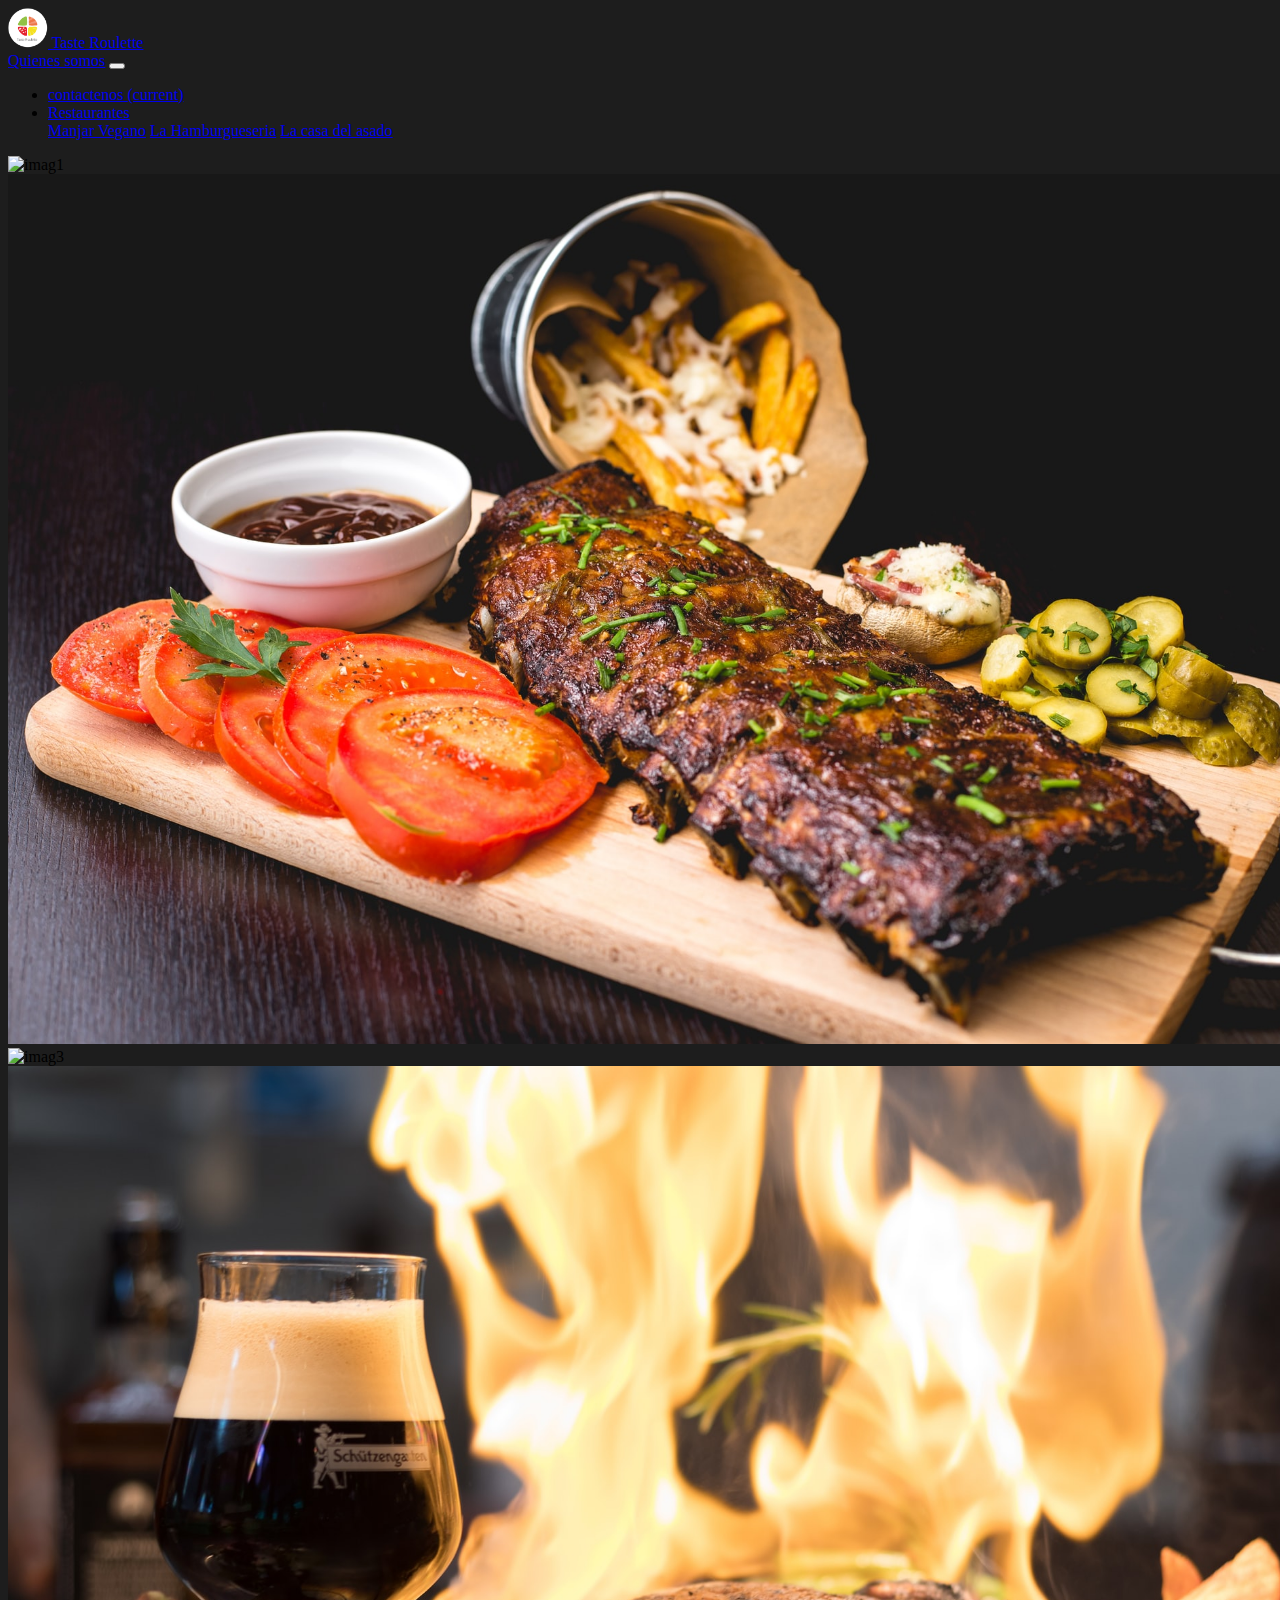
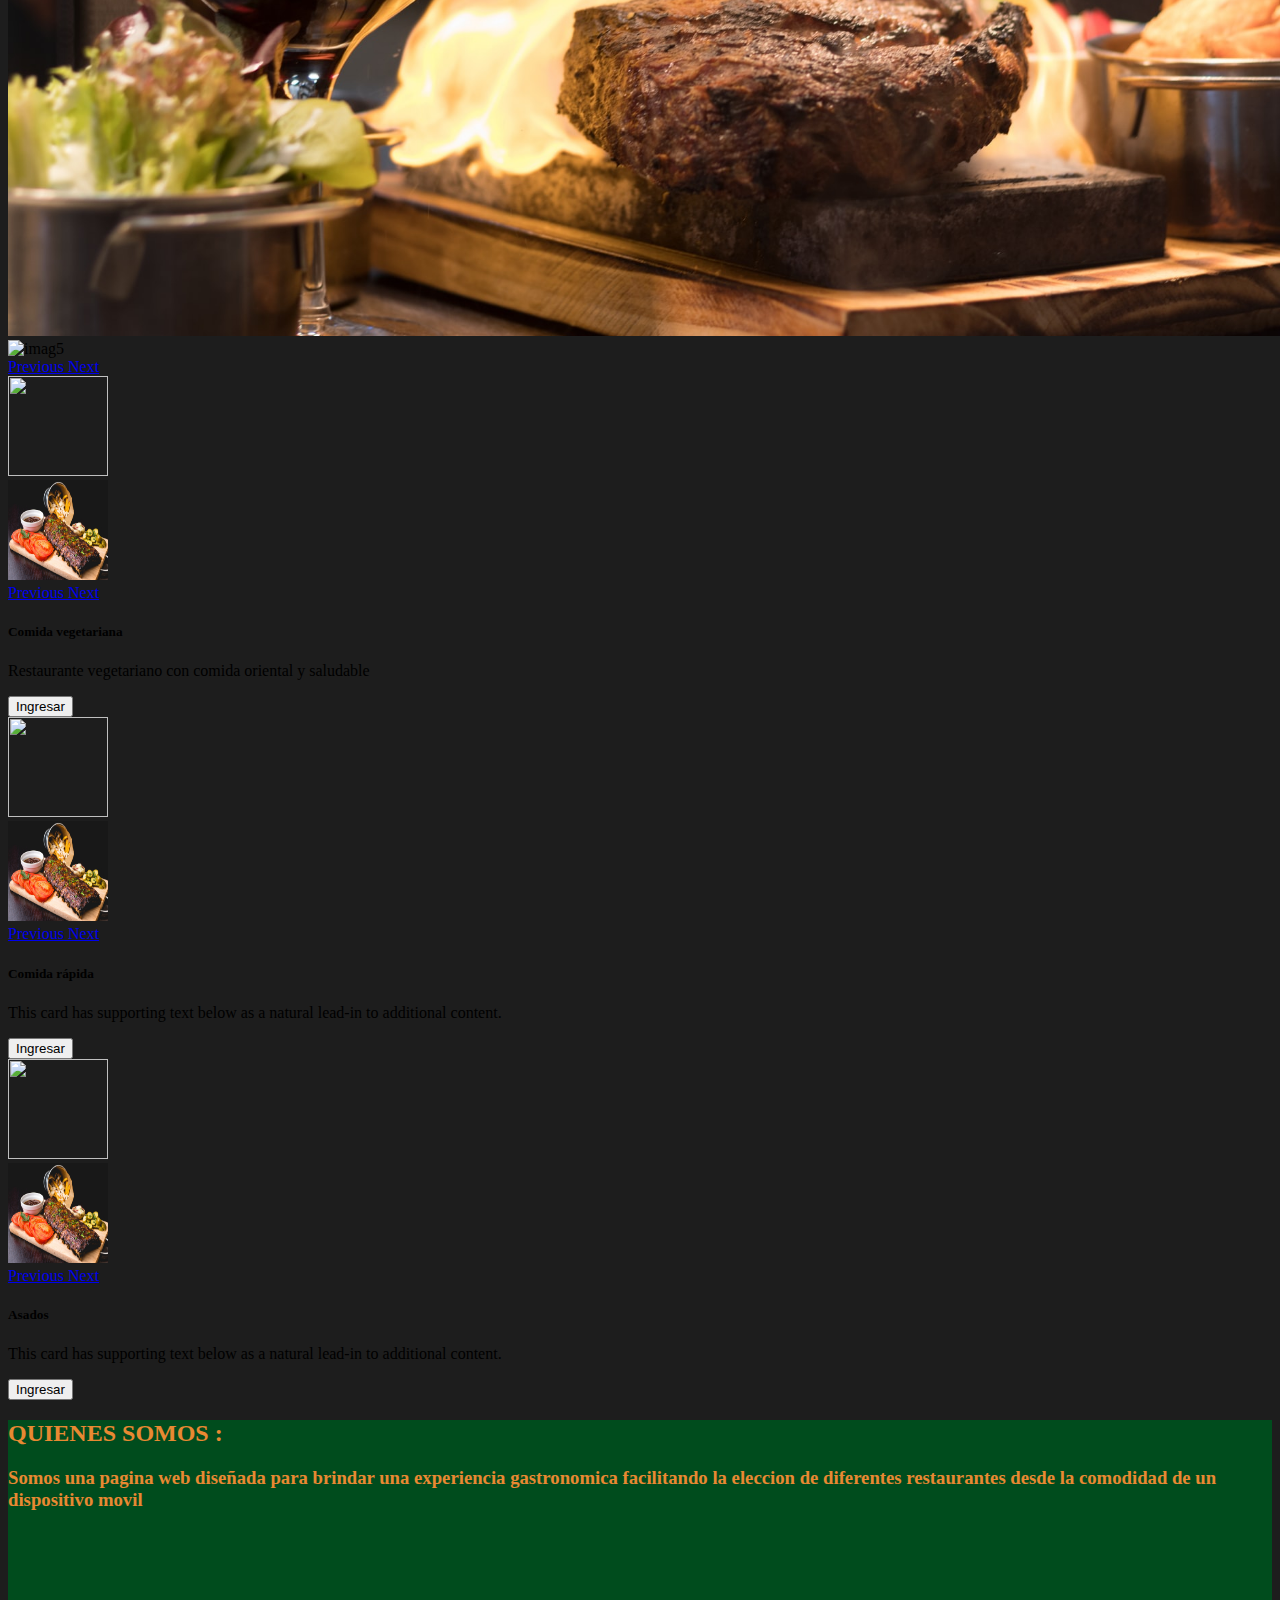
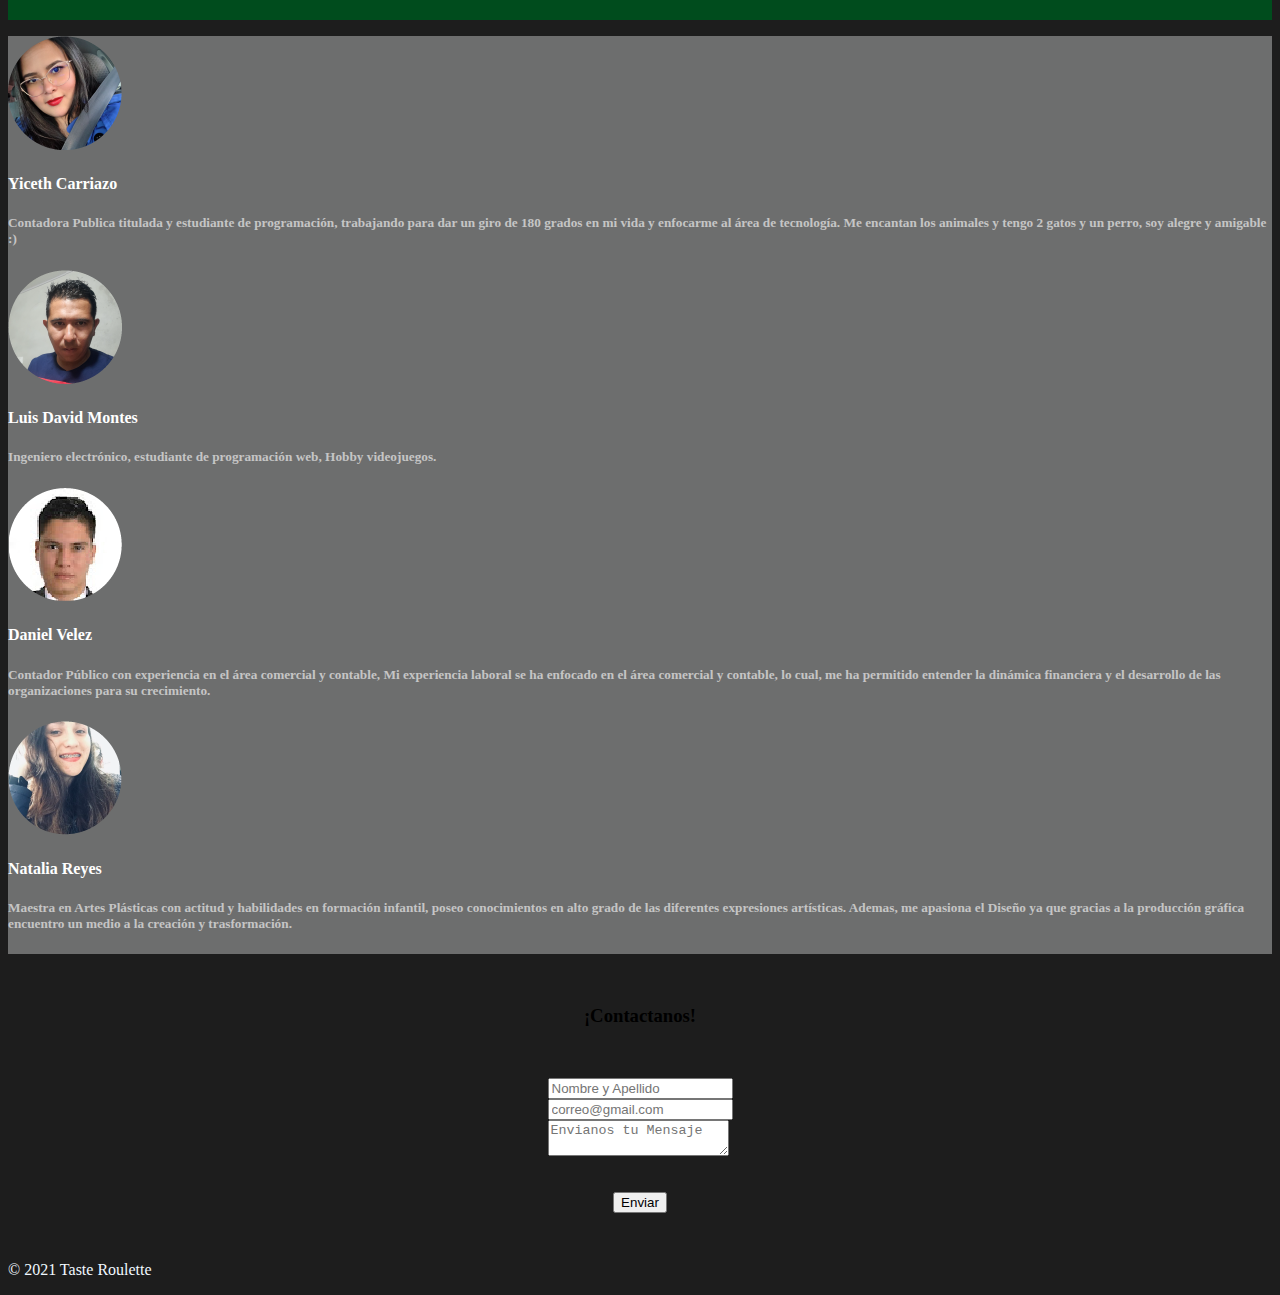
==== index.html @ e8735382 "modificacion footer" ====
<!doctype html>
<html lang="en">

<head>
  <!-- Required meta tags -->
  <meta charset="utf-8">
  <meta name="viewport" content="width=device-width, initial-scale=1, shrink-to-fit=no">
  <link rel="stylesheet" href="./styles.css">
  <!-- Bootstrap CSS -->
  <link rel="stylesheet" href="https://cdn.jsdelivr.net/npm/bootstrap@4.6.0/dist/css/bootstrap.min.css"
    integrity="sha384-B0vP5xmATw1+K9KRQjQERJvTumQW0nPEzvF6L/Z6nronJ3oUOFUFpCjEUQouq2+l" crossorigin="anonymous">

  <title>Taste Roulette</title>
  <link rel="shortcut icon" type="image/x-icon" href="./icono.jpg" />
</head>

<body class="bg-fondo">

  <!--Barra navegacion-->
  <nav class="navbar navbar-expand-md navbar-dark bg-dark"> 
    <a class="navbar-brand" href="#inicio">
      <img src="./imagenes/logo.png" width="40" height="40" alt="icon-page">
      Taste Roulette
    </a>
    <nav class="navbar navbar-expand-md navbar-dark bg-dark navbar-nav ml-auto">
      <a class="navbar-brand" href="#quienessomos">Quienes somos</a>
      <button class="navbar-toggler" type="button" data-toggle="collapse" data-target="#navbarSupportedContent"
        aria-controls="navbarSupportedContent" aria-expanded="false" aria-label="Toggle navigation">
        <span class="navbar-toggler-icon"></span>
      </button>

      <div class="collapse navbar-collapse" id="navbarSupportedContent">
        <ul class="navbar-nav ml-auto">
          <li class="nav-item active">
            <a class="nav-link" href="#contactenos">contactenos <span class="sr-only">(current)</span></a>
          </li>
          <li class="nav-item dropdown">
            <a class="nav-link dropdown-toggle" href="#restaurantes" id="navbarDropdown" role="button"
              data-toggle="dropdown" aria-haspopup="true" aria-expanded="false">
              Restaurantes
            </a>
            <div class="dropdown-menu" aria-labelledby="navbarDropdown">
              <a class="dropdown-item" href="#manjarvegano">Manjar Vegano</a>
              <a class="dropdown-item" href="#lahamburgueseria">La Hamburgueseria</a>
              <a class="dropdown-item" href="#casadelasado">La casa del asado</a>
            </div>
          </li>
        </ul>
        <!--<form class="form-inline my-2 my-lg-0">
          <input class="form-control mr-sm-2" type="search" placeholder="Search" aria-label="Search">
          <button class="btn btn-outline-success my-2 my-sm-0" type="submit">Search</button>
        </form>-->
      </div>
    </nav>
  </nav>
  <!--carrusel-->

  <div id="carouselExampleControls" class="carousel slide" data-ride="carousel">
    <div class="carousel-inner">
      <div class="carousel-item active">
        <img src="./imagenes/im1.jpg" class="d-block w-100" alt="imag1" height="870">
      </div>
      <div class="carousel-item">
        <img src=".//imagenes/im10.jpg" class="d-block w-100" alt="imag2" height="870">
      </div>
      <div class="carousel-item">
        <img src=".//imagenes/im12.jpg" class="d-block w-100" alt="imag3" height="870">
      </div>
      <div class="carousel-item">
        <img src=".//imagenes/im9.jpg" class="d-block w-100" alt="imag4" height="870">
      </div>
      <div class="carousel-item">
        <img src=".//imagenes/im13.jpg" class="d-block w-100" alt="imag5" height="870">
      </div>
    </div>
    <a class="carousel-control-prev" href="#carouselExampleControls" role="button" data-slide="prev">
      <span class="carousel-control-prev-icon" aria-hidden="true"></span>
      <span class="sr-only">Previous</span>
    </a>
    <a class="carousel-control-next" href="#carouselExampleControls" role="button" data-slide="next">
      <span class="carousel-control-next-icon" aria-hidden="true"></span>
      <span class="sr-only">Next</span>
    </a>
  </div>
  </div>

  <!-- Presentacion de los restaurantes -->

  <div class="card-group">

    <div class="card border-success">
      <!-- Carrusel de las tarjetas de restaurantes -->
        <div id="carrousel1" class="carousel slide" data-ride="carousel">
            <div class="carousel-inner">
              <div class="carousel-item active">
                <img src="./imagenes/im1.jpg" height="100" width="100">
              </div>
              <div class="carousel-item">
                <img src=".//imagenes/im10.jpg" height="100" width="100">
              </div>        
            </div>
            <a class="carousel-control-prev" href="#carrousel1" role="button" data-slide="prev">
              <span class="carousel-control-prev-icon" aria-hidden="true"></span>
              <span class="sr-only">Previous</span>
            </a>
            <a class="carousel-control-next" href="#carrousel1" role="button" data-slide="next">
              <span class="carousel-control-next-icon" aria-hidden="true"></span>
              <span class="sr-only">Next</span>
            </a>
        </div>
     <!-- Carrusel de las tarjetas de restaurantes -->

      <div class="card-body">
        <h5 class="card-title">Comida vegetariana</h5>
        <p class="card-text">Restaurante vegetariano con comida oriental y saludable</p>
        <button type="button" class="btn btn-success">Ingresar</button>
      </div>
    </div>

    <div class="card border-success">    
       <!-- Carrusel de las tarjetas de restaurantes -->
       <div id="carrousel2" class="carousel slide" data-ride="carousel">
        <div class="carousel-inner">
          <div class="carousel-item active">
            <img src="./imagenes/im1.jpg" height="100" width="100">
          </div>
          <div class="carousel-item">
            <img src=".//imagenes/im10.jpg" height="100" width="100">
          </div>        
        </div>
        <a class="carousel-control-prev" href="#carrousel2" role="button" data-slide="prev">
          <span class="carousel-control-prev-icon" aria-hidden="true"></span>
          <span class="sr-only">Previous</span>
        </a>
        <a class="carousel-control-next" href="#carrousel2" role="button" data-slide="next">
          <span class="carousel-control-next-icon" aria-hidden="true"></span>
          <span class="sr-only">Next</span>
        </a>
    </div>
 <!-- Carrusel de las tarjetas de restaurantes -->
      <div class="card-body">
        <h5 class="card-title">Comida rápida</h5>
        <p class="card-text">This card has supporting text below as a natural lead-in to additional content.</p>
        <button type="button" class="btn btn-success">Ingresar</button>
      </div>
    </div>

    <div class="card border-success">
       <!-- Carrusel de las tarjetas de restaurantes -->
       <div id="carrousel3" class="carousel slide" data-ride="carousel">
        <div class="carousel-inner">
          <div class="carousel-item active">
            <img src="./imagenes/im1.jpg" height="100" width="100">
          </div>
          <div class="carousel-item">
            <img src=".//imagenes/im10.jpg" height="100" width="100">
          </div>        
        </div>
        <a class="carousel-control-prev" href="#carrousel3" role="button" data-slide="prev">
          <span class="carousel-control-prev-icon" aria-hidden="true"></span>
          <span class="sr-only">Previous</span>
        </a>
        <a class="carousel-control-next" href="#carrousel3" role="button" data-slide="next">
          <span class="carousel-control-next-icon" aria-hidden="true"></span>
          <span class="sr-only">Next</span>
        </a>
    </div>
 <!-- Carrusel de las tarjetas de restaurantes -->
      <div class="card-body">
        <h5 class="card-title"> Asados </h5>
        <p class="card-text">This card has supporting text below as a natural lead-in to additional content.</p>
        <button type="button" class="btn btn-success">Ingresar</button>
      </div>
    </div>
  </div>

  <!-- Presentacion de los restaurantes -->
    <div class="justify-content-right "style="background-color: #004c1d;  height: 200px; color: #e88932;">
      <h2>QUIENES SOMOS :</h2>
      <H3>Somos una pagina web diseñada para brindar una experiencia gastronomica
        facilitando la eleccion de diferentes restaurantes desde la comodidad de un dispositivo movil</H3>
    </div>
  <!--imagen quienes somos-->
  <!--<footer class="bg-fondo p-5 mt-5 text-dark text-center">
        <h2>QUIENES SOMOS</h2>
    <H3>Somos una pagina web diseñada para brindar una experiencia gastronomica
      facilitando la eleccion de diferentes restaurantes desde la comodidad de un dispositivo movil</H3>
      </footer>-->

    
        <div class="container">
      <nav class="navbar p-a-0">
        <ul class="nav navbar-nav col-subnav">
        </ul>
      </nav>
        </div>
      </div>
      
      <div class="m-t-3"></div>
      
      <footer class="mainfooter" role="contentinfo">
        <div class="footer-top p-y-2">
          <div class="container-fluid">
      
          </div>
        </div>
        <div class="footer-middle " > 
        <div class="container">
          <div class="row">
            <div class="col-md-3 col-sm-6 p-5">
              <img src="./imagenes/Yiceth-01.png" alt="...">
  <!--foto1-->
       <div class="footer-pad">
       <div class="title p-2">  
       <h4>Yiceth Carriazo</h4>
       </div>  
       <h5>Contadora Publica titulada y estudiante de programación,
          trabajando para dar un giro de 180 grados en mi vida y
          enfocarme al área de tecnología. Me encantan los animales
          y tengo 2 gatos y un perro, soy alegre y amigable :)</h5>
       </div>
       </div>
       <div class="col-md-3 col-sm-6 p-5">
          <img src="./imagenes/Luis-01.png" alt="...">
  <!--foto2-->
        <div class="footer-pad">
        <div class="title p-2">   
        <h4>Luis David Montes</h4>
        </div>  
        <h5>Ingeniero electrónico, estudiante de programación web, Hobby videojuegos.</h5>
        </div>
        </div>
        <div class="col-md-3 col-sm-6 p-5 ">
        <img src="./imagenes/Daniel-01.png" alt="...">
  <!--foto3-->
        <div class="footer-pad">
        <div class="title p-2">     
        <h4>Daniel Velez</h4>
        </div>
        <h5>Contador Público con experiencia en el área comercial y contable,
          Mi experiencia laboral se ha enfocado en el área comercial y contable,
          lo cual, me ha permitido entender la dinámica financiera y el desarrollo
          de las organizaciones para su crecimiento.</h5>
        </div>
        </div>
        <div class="col-md-3 col-sm-6 p-5">
        <img src="./imagenes/Natalia-01.png" alt="...">
  <!--foto4-->
        <div class="footer-pad">
        <div class="title p-2"> 
        <h4>Natalia Reyes</h4>
        </div>
        <h5>Maestra en Artes Plásticas con actitud y habilidades en formación infantil,
            poseo conocimientos en alto grado de las diferentes expresiones artísticas.
            Ademas, me apasiona el Diseño ya que gracias a la producción gráfica encuentro
            un medio a la creación y trasformación.</h5>
        </div>
        </div>
        </div>
        </div>
        </div>
  <!--Formulario contactanos-->
        <form >
        <div class="container width=10">
        <div class="row justify-content-center flex">
        <div class="col-12 col-md-14 col-1g-10 pb-7 p-5 ">

        <div class="card border-dark">
        <div class="card-header p-0">
        <div class="bg-fondo text-white text-center py-3">
          <h3><i class="fa fa-envelope"></i> ¡Contactanos!</h3>
        </div>
        </div>
        <div class="card-body p-3">
  <!--Body-->
       <div class="form-group">
       <div class="input-group mb-2">
       <div class="input-group-prepend">
       <div class="input-group-text"><i class="fa fa-user text-info"></i></div>
       </div>
  <!--Campo nombre y apellido-->   
       <input type="text" 
       class="form-control" 
       id="nombre" name="nombre" 
       placeholder="Nombre y Apellido" required>
       </div>
       </div>
   <!--Campo email--> 
       <div class="form-group">
       <div class="input-group mb-2">
       <div class="input-group-prepend">
       <div class="input-group-text"><i class="fa fa-envelope text-info"></i></div>
       </div>
       <input type="email"
       class="form-control" 
       id="nombre" name="email"
       placeholder="correo@gmail.com" required>
       </div>
       </div>
   <!--Campo mensaje--> 
       <div class="form-group">
       <div class="input-group mb-2">
       <div class="input-group-prepend">
       <div class="input-group-text"><i class="fa fa-comment text-info"></i></div>
       </div>
       <textarea class="form-control"
       placeholder="Envianos tu Mensaje" required></textarea>
       </div>
       </div>
    <!--Campo enviar--> 
       <div class="text-center">
       <input type="submit"
       value="Enviar"
       class="btn btn-info btn-block rounded-0 py-2">
       </div>
       </div>
       </div>
       </div>
       </div>
       </div>
       </form>
       <div class="row justify-content-center flex">
       <div class="title-final"> 
       <p> © 2021 Taste Roulette</p>
       </div>
      </div>
      </div>
      </form>      
      </footer>  
  <!--<footer class="bg-dark text-dark text-center p-1">
        <div class="d-flex justify-content-center ">
      <div class="card m-4 " style="width: 18rem;">
        <img src="./imagenes/foto natalia.jpg" class="car1" alt="...">
        <div class="card-body">
          <h5 class="card-title">Natalia Reyes</h5>
          <p class="card-text">Descripcion Natalia</p>

        </div>
      </div>
      <div class="card m-4" style="width: 18rem;">
        <img src="./imagenes/foto yiceth.jpg" class="card-img-top" alt="...">
        <div class="card-body">
          <h5 class="card-title">Yiceth Carriazo</h5>
          <p class="card-text">Descripcion Yiceth</p>

        </div>
      </div>
      <div class="card m-4" style="width: 18rem;">
        <img src="./imagenes/foto luis.jpg" class="card-img-top" alt="...">
        <div class="card-body">
          <h5 class="card-title">Luis Montes</h5>
          <p class="card-text">Descripcion Luis</p>
        </div>
                </div>
  </footer><!-->


  <!--mi javascript-->
  <link rel="stylesheet" href="./assept/assept.js">

  <!-- Option 1: jQuery and Bootstrap Bundle (includes Popper) -->
  <script src="https://code.jquery.com/jquery-3.5.1.slim.min.js"
    integrity="sha384-DfXdz2htPH0lsSSs5nCTpuj/zy4C+OGpamoFVy38MVBnE+IbbVYUew+OrCXaRkfj"
    crossorigin="anonymous"></script>
  <script src="https://cdn.jsdelivr.net/npm/bootstrap@4.6.0/dist/js/bootstrap.bundle.min.js"
    integrity="sha384-Piv4xVNRyMGpqkS2by6br4gNJ7DXjqk09RmUpJ8jgGtD7zP9yug3goQfGII0yAns"
    crossorigin="anonymous"></script>

  <!-- Option 2: Separate Popper and Bootstrap JS -->
  <!--
    <script src="https://code.jquery.com/jquery-3.5.1.slim.min.js" integrity="sha384-DfXdz2htPH0lsSSs5nCTpuj/zy4C+OGpamoFVy38MVBnE+IbbVYUew+OrCXaRkfj" crossorigin="anonymous"></script>
    <script src="https://cdn.jsdelivr.net/npm/popper.js@1.16.1/dist/umd/popper.min.js" integrity="sha384-9/reFTGAW83EW2RDu2S0VKaIzap3H66lZH81PoYlFhbGU+6BZp6G7niu735Sk7lN" crossorigin="anonymous"></script>
    <script src="https://cdn.jsdelivr.net/npm/bootstrap@4.6.0/dist/js/bootstrap.min.js" integrity="sha384-+YQ4JLhjyBLPDQt//I+STsc9iw4uQqACwlvpslubQzn4u2UU2UFM80nGisd026JF" crossorigin="anonymous"></script>
    -->
</body>

</html>
---- styles.css ----
/**.contenedor{
    
    
    display: inline-block;
    text-align: center;
}
.texto-encima{
    position: absolute;
    top: 10px;
    left: 10px;
    
}
.centrado{
    position: absolute;
    top: 50%;
    left: 50%;
    transform: translate(-50%, -50%);
}
.bg-fondo{
  background-color: rgba(240, 248, 255, 0.082);**/
  

.caja{
    position: relative;
  display: inline-block;
}
.texto1{
  
  position: absolute;
  top: 10px;
  left: 10%;
font-family: Arial, Helvetica, sans-serif;
font-size: 22px;
color: rgb(250, 235, 215);
}

.text-center{
    padding: 2em;
    display: flex;
    justify-content: center;
    text-align: center;
   
}

.footer-middle{
   background: #6d6e6e;
   padding-top: 2m;
  
  color: rgb(197, 197, 197);
}


.title{
 color: rgb(255, 255, 255);
}

.bg-fondo{
  background-color: rgb(29, 29, 29);
}

.container{
  display: flex;
  justify-content: center;
  align-items: center;
}

.title-final{
  color: aliceblue;
}
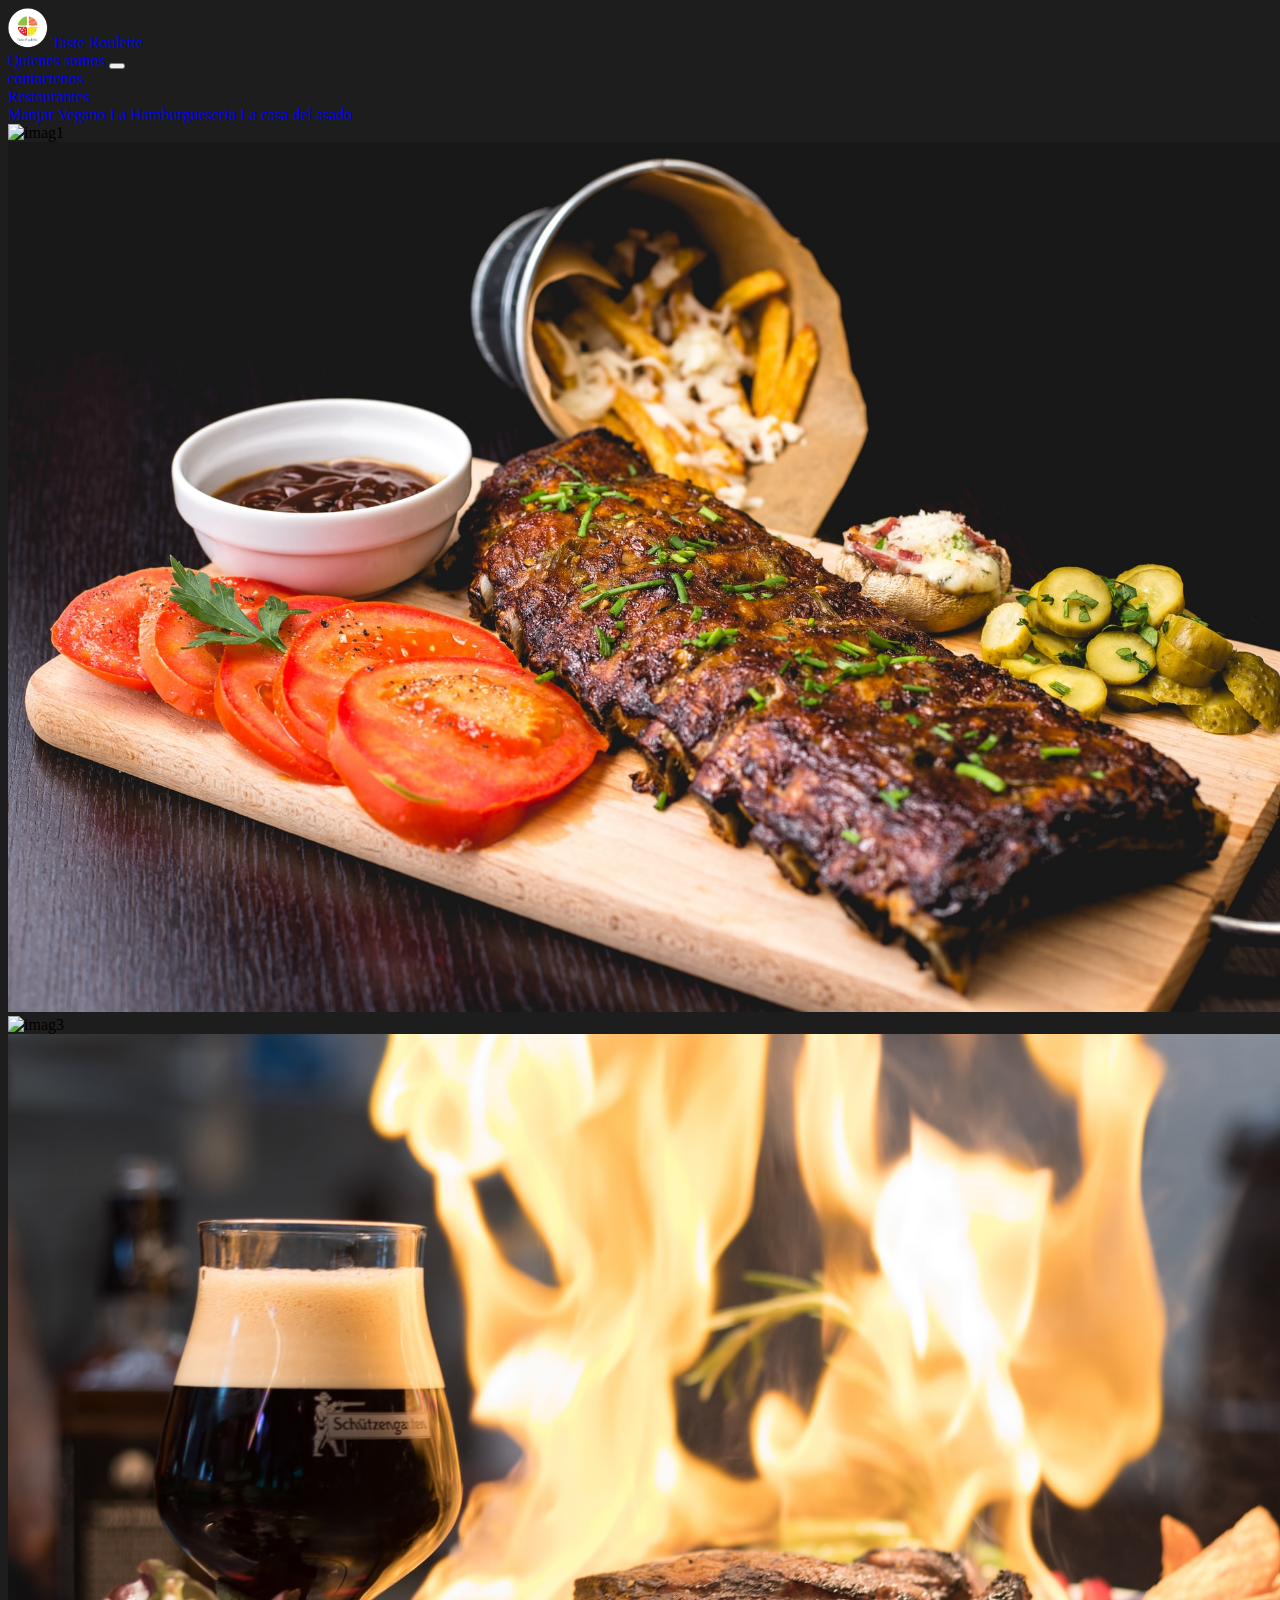
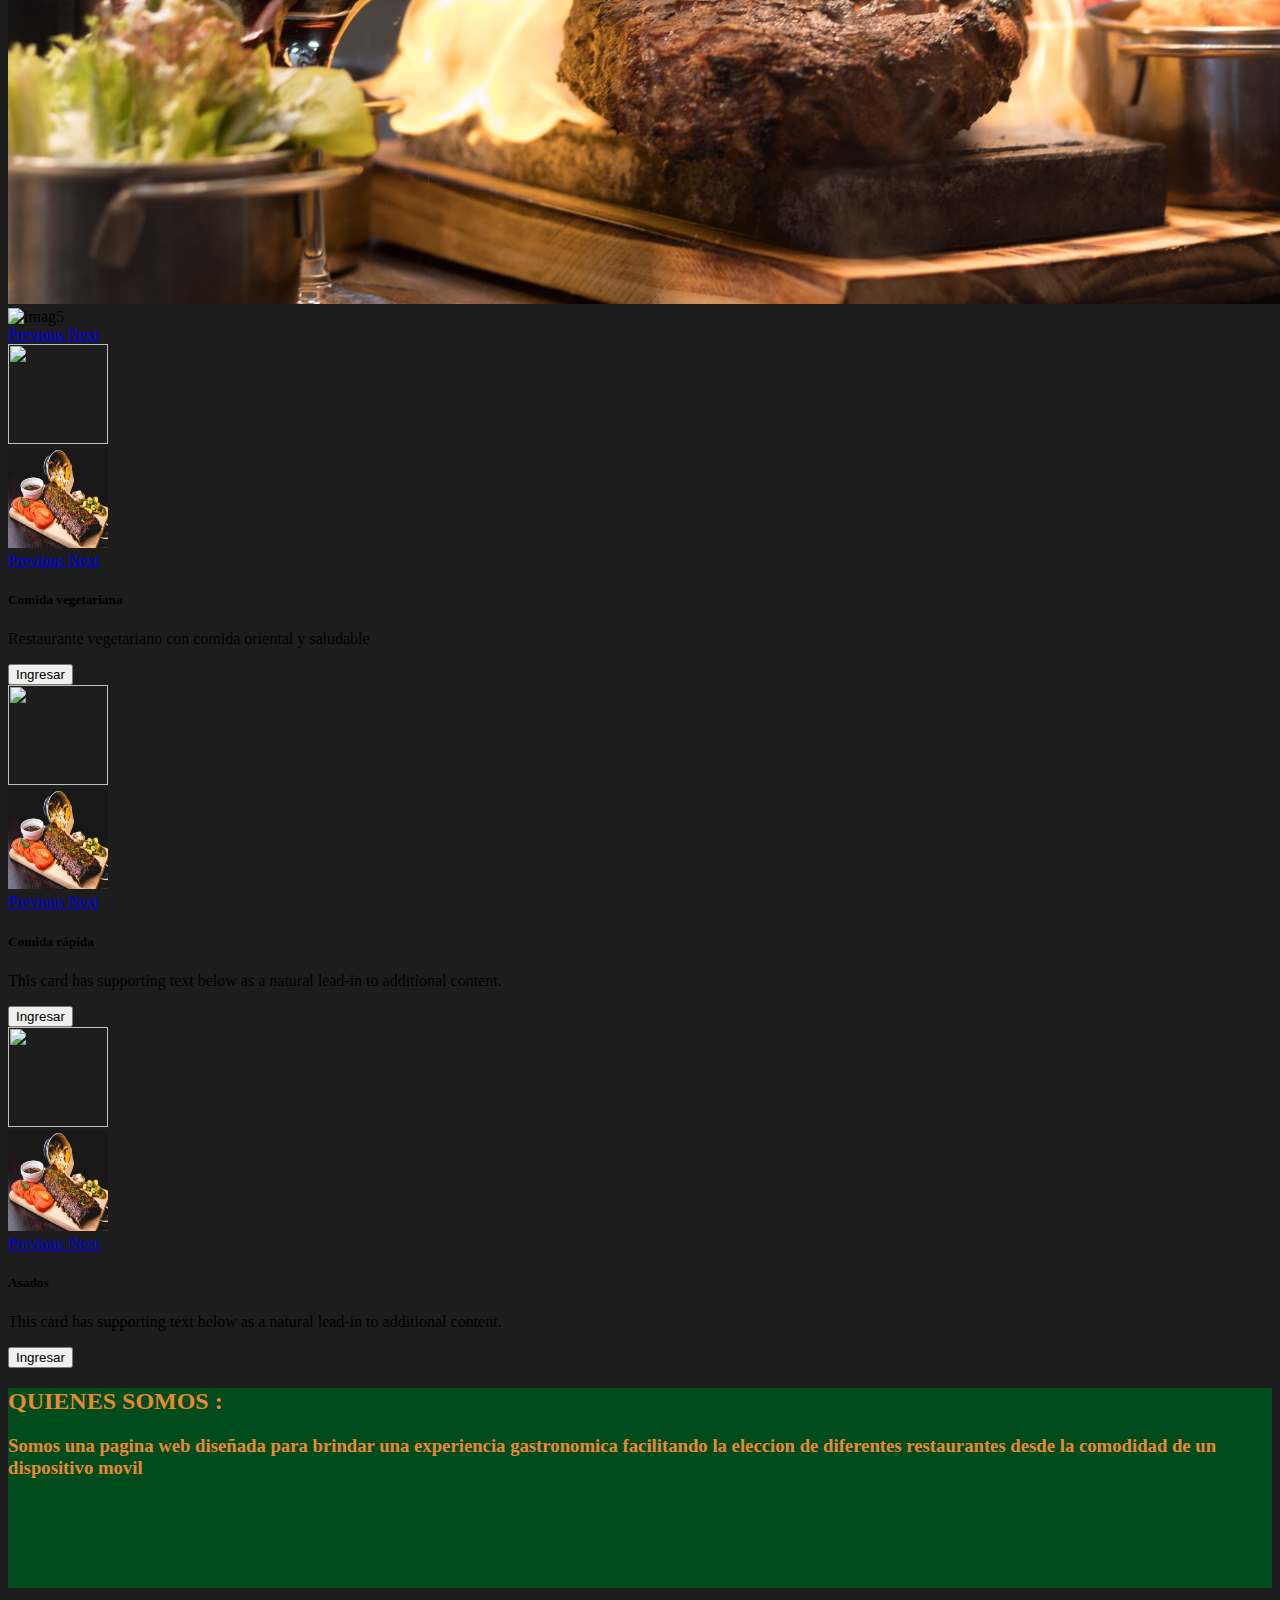
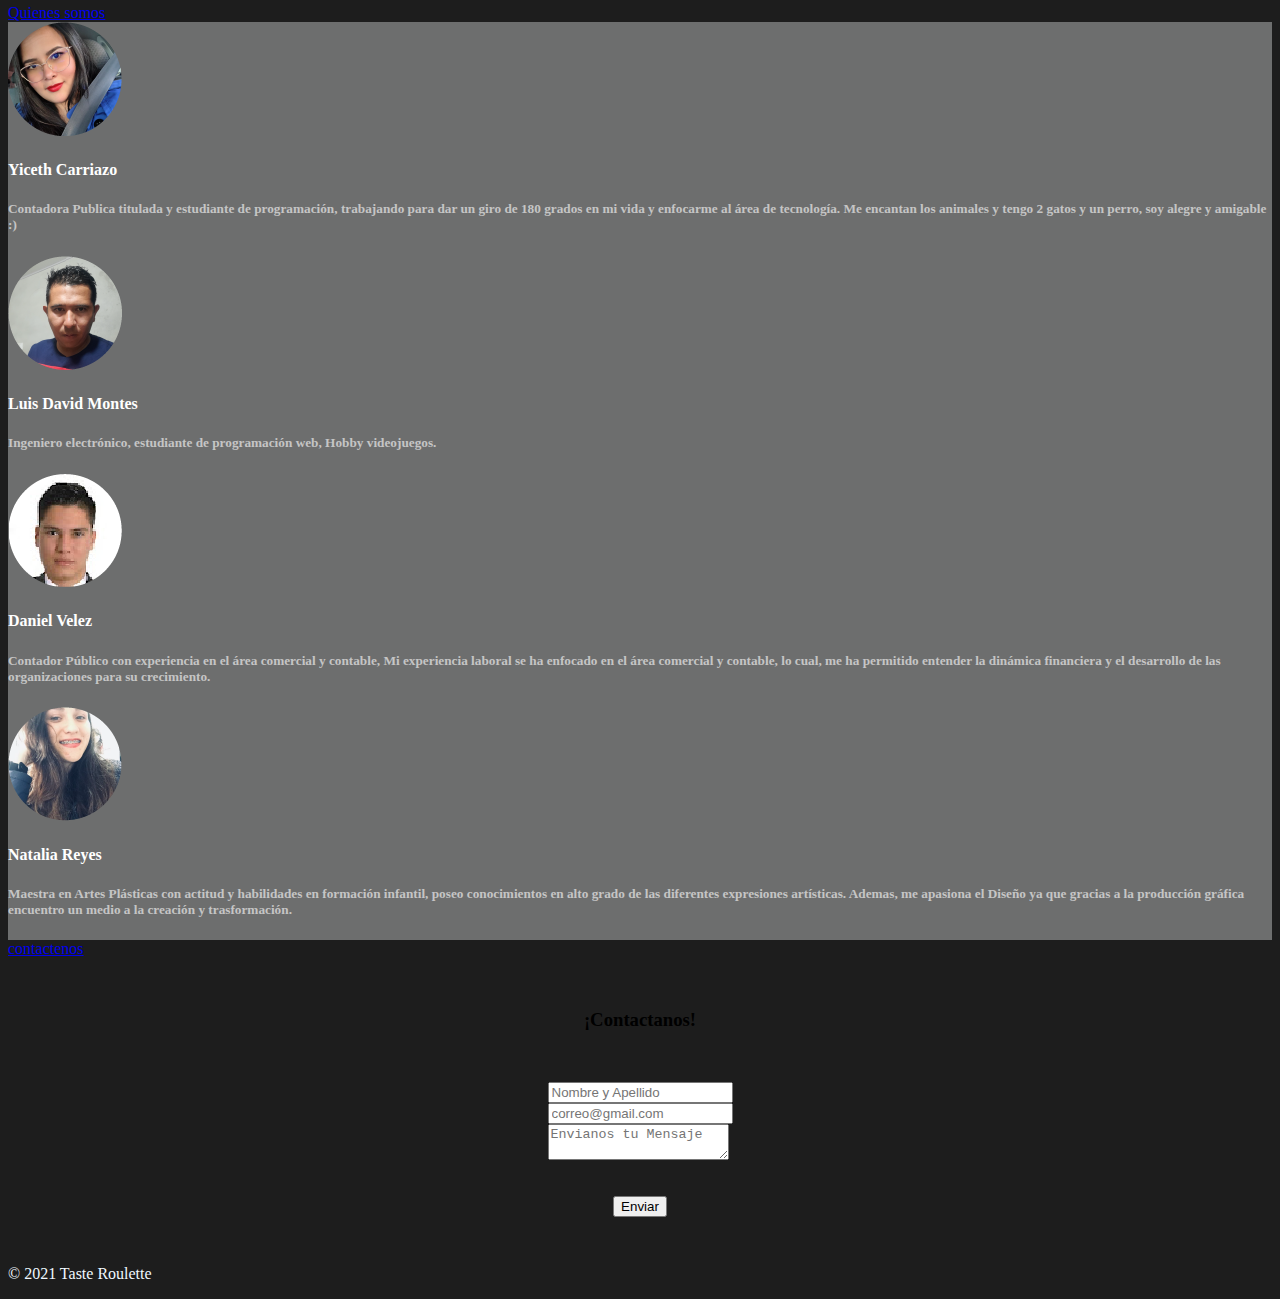
==== commit 334bfe8e: "se colocóel scroll" ====
--- a/index.html
+++ b/index.html
@@ -22,19 +22,27 @@
       <img src="./imagenes/logo.png" width="40" height="40" alt="icon-page">
       Taste Roulette
     </a>
+
+    <section id="sec1">
+      <div class="contenedor-texto">
+      </div>
+    </section> 
     <nav class="navbar navbar-expand-md navbar-dark bg-dark navbar-nav ml-auto">
-      <a class="navbar-brand" href="#quienessomos">Quienes somos</a>
+      <a class="navbar-brand" href="#sec2">Quienes somos</a>
       <button class="navbar-toggler" type="button" data-toggle="collapse" data-target="#navbarSupportedContent"
         aria-controls="navbarSupportedContent" aria-expanded="false" aria-label="Toggle navigation">
         <span class="navbar-toggler-icon"></span>
-      </button>
-
-      <div class="collapse navbar-collapse" id="navbarSupportedContent">
-        <ul class="navbar-nav ml-auto">
-          <li class="nav-item active">
-            <a class="nav-link" href="#contactenos">contactenos <span class="sr-only">(current)</span></a>
-          </li>
-          <li class="nav-item dropdown">
+      </button> 
+
+    <section id="sec3">
+      <div class="contenedor-texto">
+      </div>
+    </section> 
+      
+      <a class="nav-link" href="#sec4">contactenos</a>
+  
+         
+            <li class="nav-item dropdown">
             <a class="nav-link dropdown-toggle" href="#restaurantes" id="navbarDropdown" role="button"
               data-toggle="dropdown" aria-haspopup="true" aria-expanded="false">
               Restaurantes
@@ -46,10 +54,7 @@
             </div>
           </li>
         </ul>
-        <!--<form class="form-inline my-2 my-lg-0">
-          <input class="form-control mr-sm-2" type="search" placeholder="Search" aria-label="Search">
-          <button class="btn btn-outline-success my-2 my-sm-0" type="submit">Search</button>
-        </form>-->
+       
       </div>
     </nav>
   </nav>
@@ -204,6 +209,11 @@
       
           </div>
         </div>
+        <section id="sec2">
+          <div class="contenedor-texto">
+             <a href="#sec1">Quienes somos</a>
+          </div>
+        </section> 
         <div class="footer-middle " > 
         <div class="container">
           <div class="row">
@@ -261,10 +271,16 @@
         </div>
   <!--Formulario contactanos-->
         <form >
+          <section id="sec4">
+            <div class="contenedor-texto">
+               <a href="#sec3">contactenos</a>
+            </div>
+          </section> 
         <div class="container width=10">
         <div class="row justify-content-center flex">
         <div class="col-12 col-md-14 col-1g-10 pb-7 p-5 ">
-
+         
+         
         <div class="card border-dark">
         <div class="card-header p-0">
         <div class="bg-fondo text-white text-center py-3">
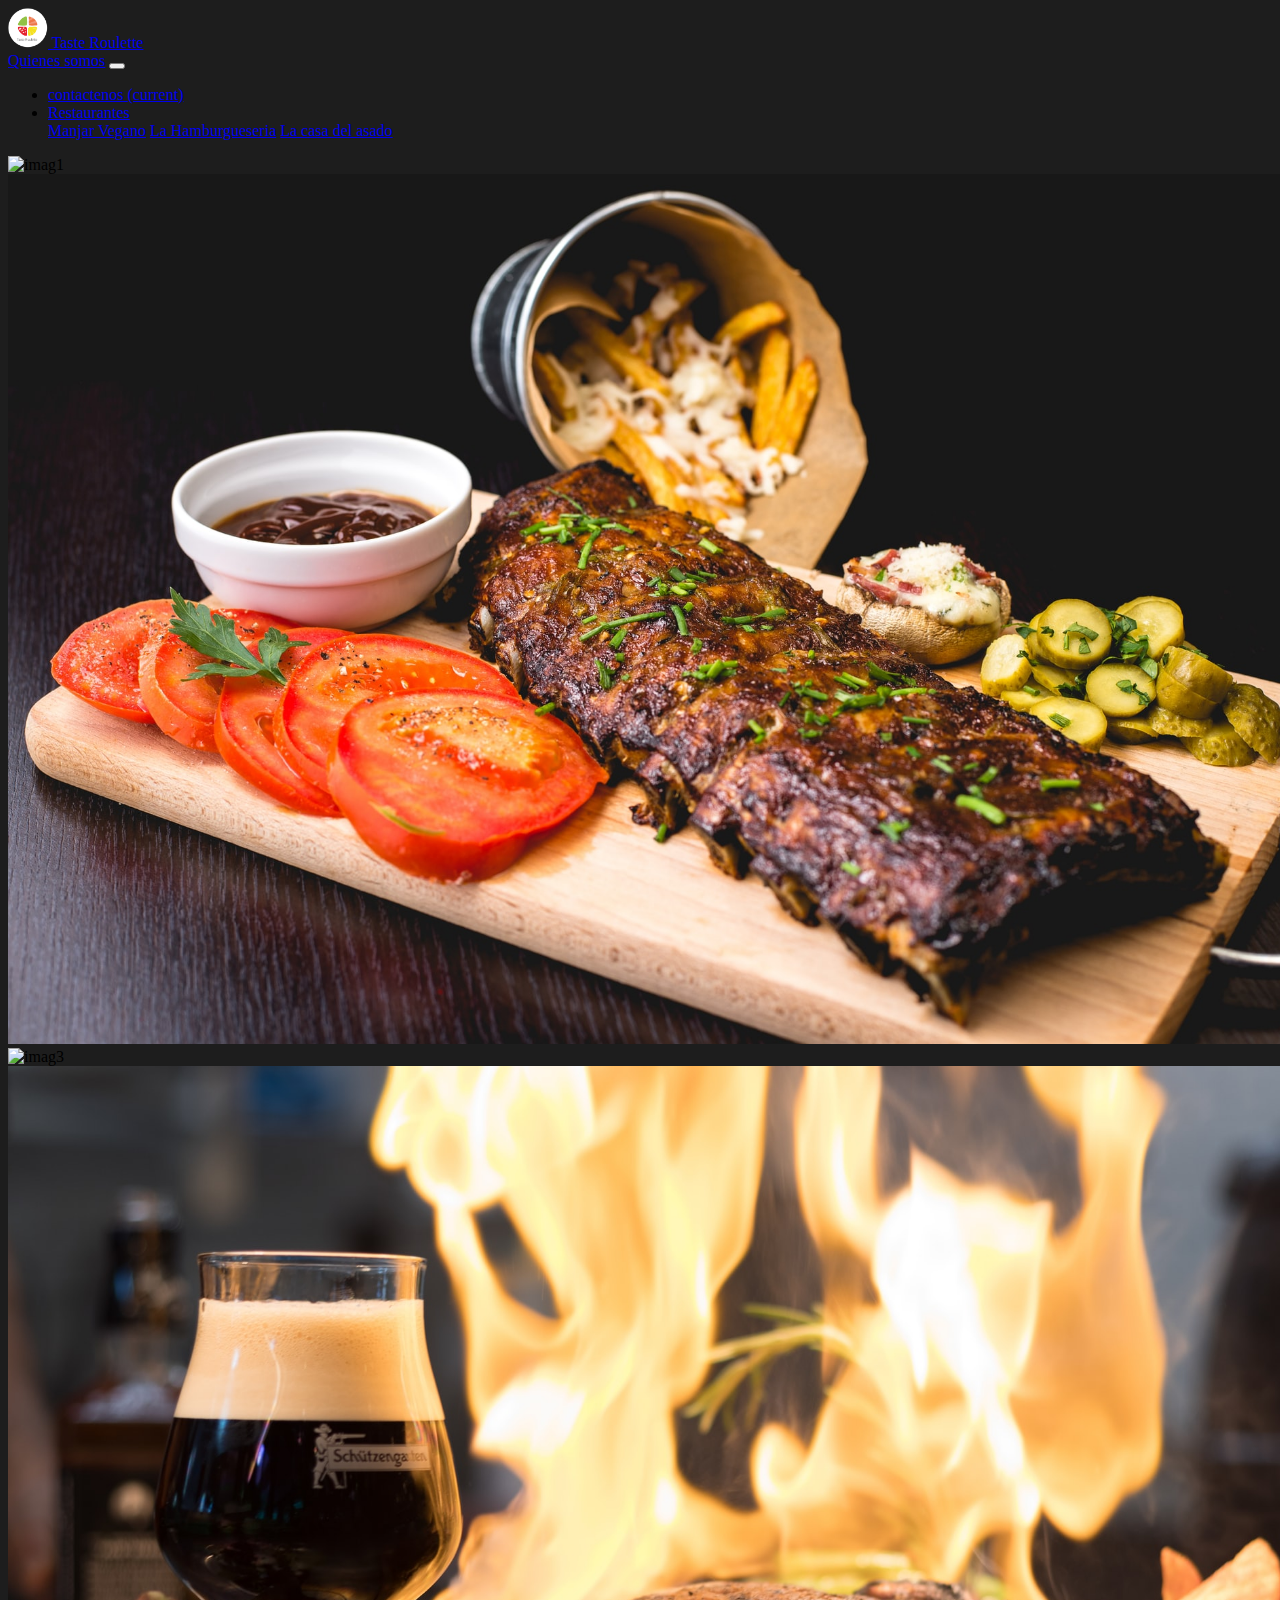
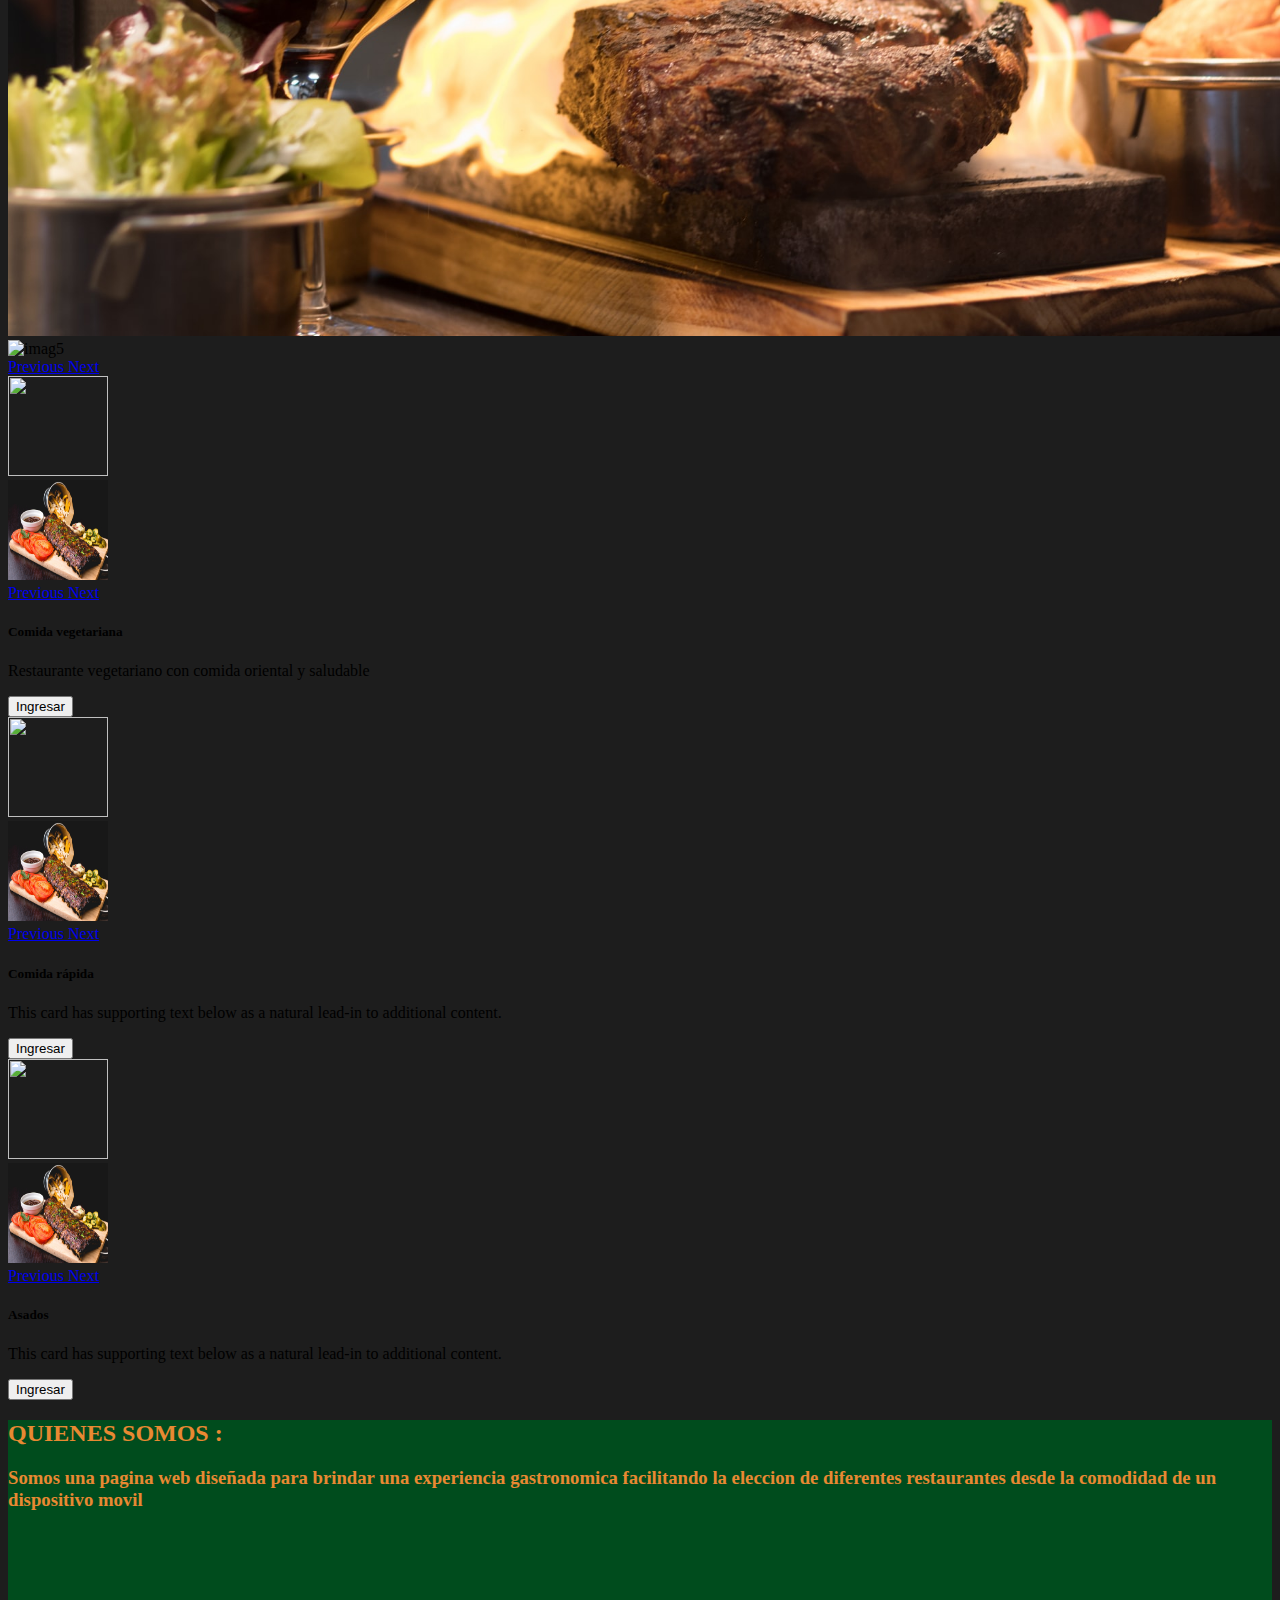
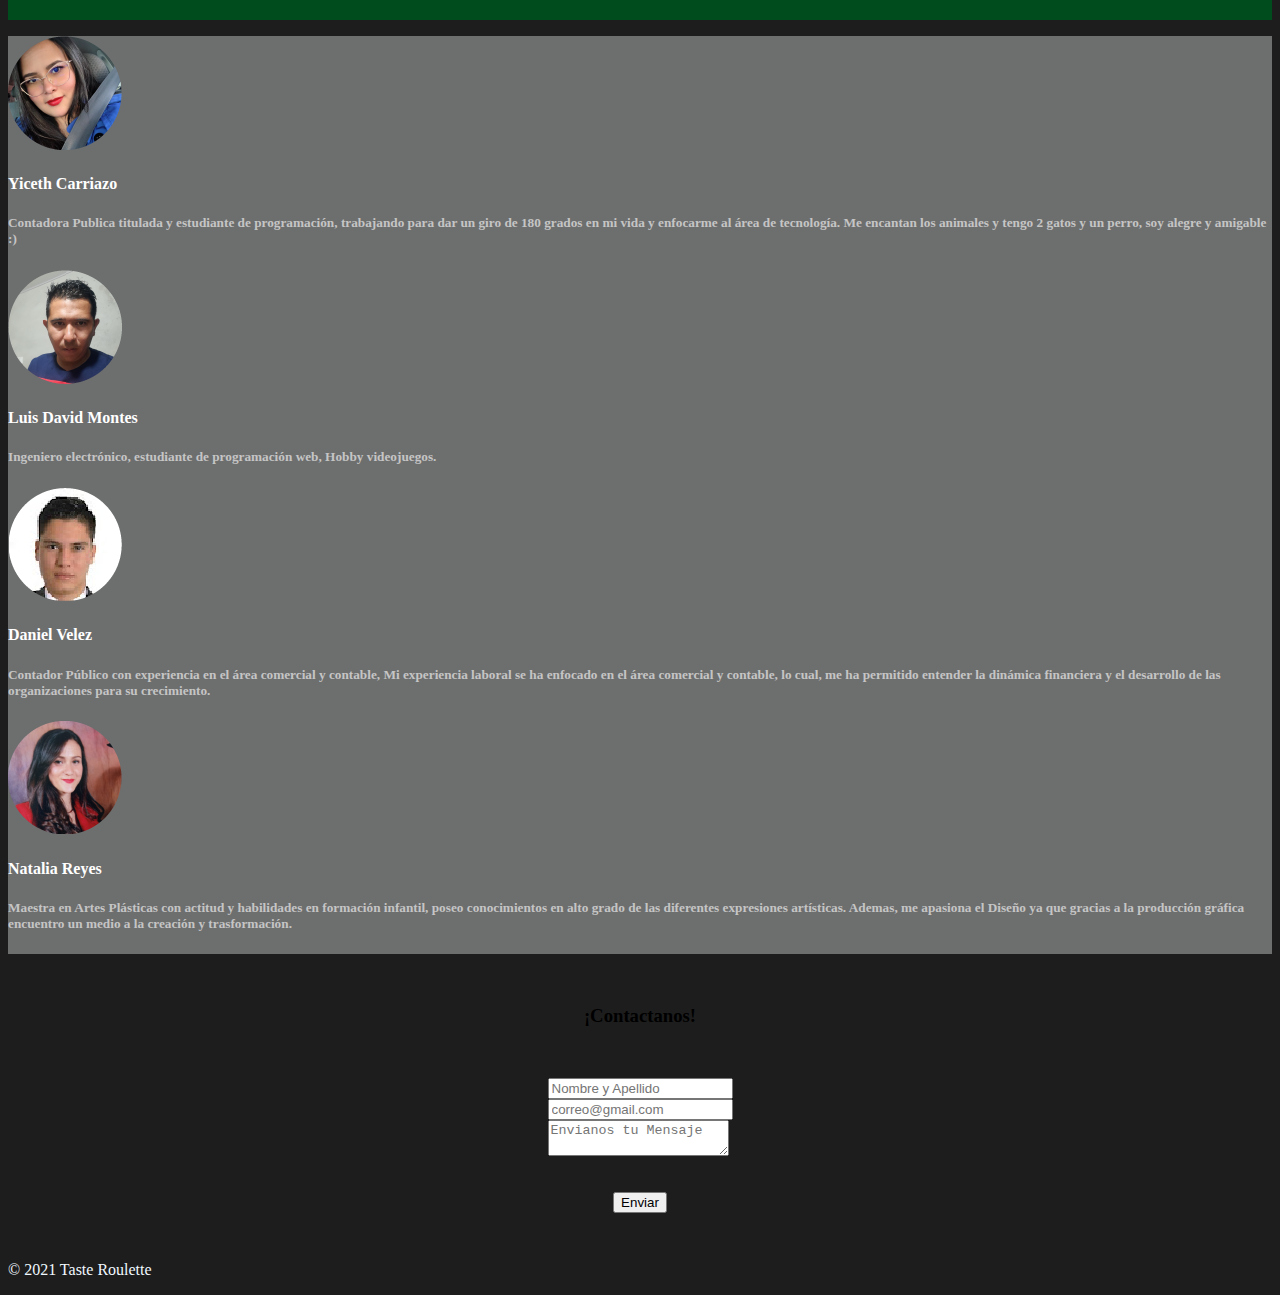
==== commit 31677ec3: "fotoNatalia" ====
--- a/index.html
+++ b/index.html
@@ -22,27 +22,19 @@
       <img src="./imagenes/logo.png" width="40" height="40" alt="icon-page">
       Taste Roulette
     </a>
-
-    <section id="sec1">
-      <div class="contenedor-texto">
-      </div>
-    </section> 
     <nav class="navbar navbar-expand-md navbar-dark bg-dark navbar-nav ml-auto">
-      <a class="navbar-brand" href="#sec2">Quienes somos</a>
+      <a class="navbar-brand" href="#quienessomos">Quienes somos</a>
       <button class="navbar-toggler" type="button" data-toggle="collapse" data-target="#navbarSupportedContent"
         aria-controls="navbarSupportedContent" aria-expanded="false" aria-label="Toggle navigation">
         <span class="navbar-toggler-icon"></span>
-      </button> 
-
-    <section id="sec3">
-      <div class="contenedor-texto">
-      </div>
-    </section> 
-      
-      <a class="nav-link" href="#sec4">contactenos</a>
-  
-         
-            <li class="nav-item dropdown">
+      </button>
+
+      <div class="collapse navbar-collapse" id="navbarSupportedContent">
+        <ul class="navbar-nav ml-auto">
+          <li class="nav-item active">
+            <a class="nav-link" href="#contactenos">contactenos <span class="sr-only">(current)</span></a>
+          </li>
+          <li class="nav-item dropdown">
             <a class="nav-link dropdown-toggle" href="#restaurantes" id="navbarDropdown" role="button"
               data-toggle="dropdown" aria-haspopup="true" aria-expanded="false">
               Restaurantes
@@ -54,7 +46,10 @@
             </div>
           </li>
         </ul>
-       
+        <!--<form class="form-inline my-2 my-lg-0">
+          <input class="form-control mr-sm-2" type="search" placeholder="Search" aria-label="Search">
+          <button class="btn btn-outline-success my-2 my-sm-0" type="submit">Search</button>
+        </form>-->
       </div>
     </nav>
   </nav>
@@ -209,11 +204,6 @@
       
           </div>
         </div>
-        <section id="sec2">
-          <div class="contenedor-texto">
-             <a href="#sec1">Quienes somos</a>
-          </div>
-        </section> 
         <div class="footer-middle " > 
         <div class="container">
           <div class="row">
@@ -254,7 +244,7 @@
         </div>
         </div>
         <div class="col-md-3 col-sm-6 p-5">
-        <img src="./imagenes/Natalia-01.png" alt="...">
+        <img src="./imagenes/FotoNatalia_Mesa de trabajo 1.png" alt="...">
   <!--foto4-->
         <div class="footer-pad">
         <div class="title p-2"> 
@@ -271,16 +261,11 @@
         </div>
   <!--Formulario contactanos-->
         <form >
-          <section id="sec4">
-            <div class="contenedor-texto">
-               <a href="#sec3">contactenos</a>
-            </div>
-          </section> 
+          
         <div class="container width=10">
         <div class="row justify-content-center flex">
         <div class="col-12 col-md-14 col-1g-10 pb-7 p-5 ">
-         
-         
+
         <div class="card border-dark">
         <div class="card-header p-0">
         <div class="bg-fondo text-white text-center py-3">
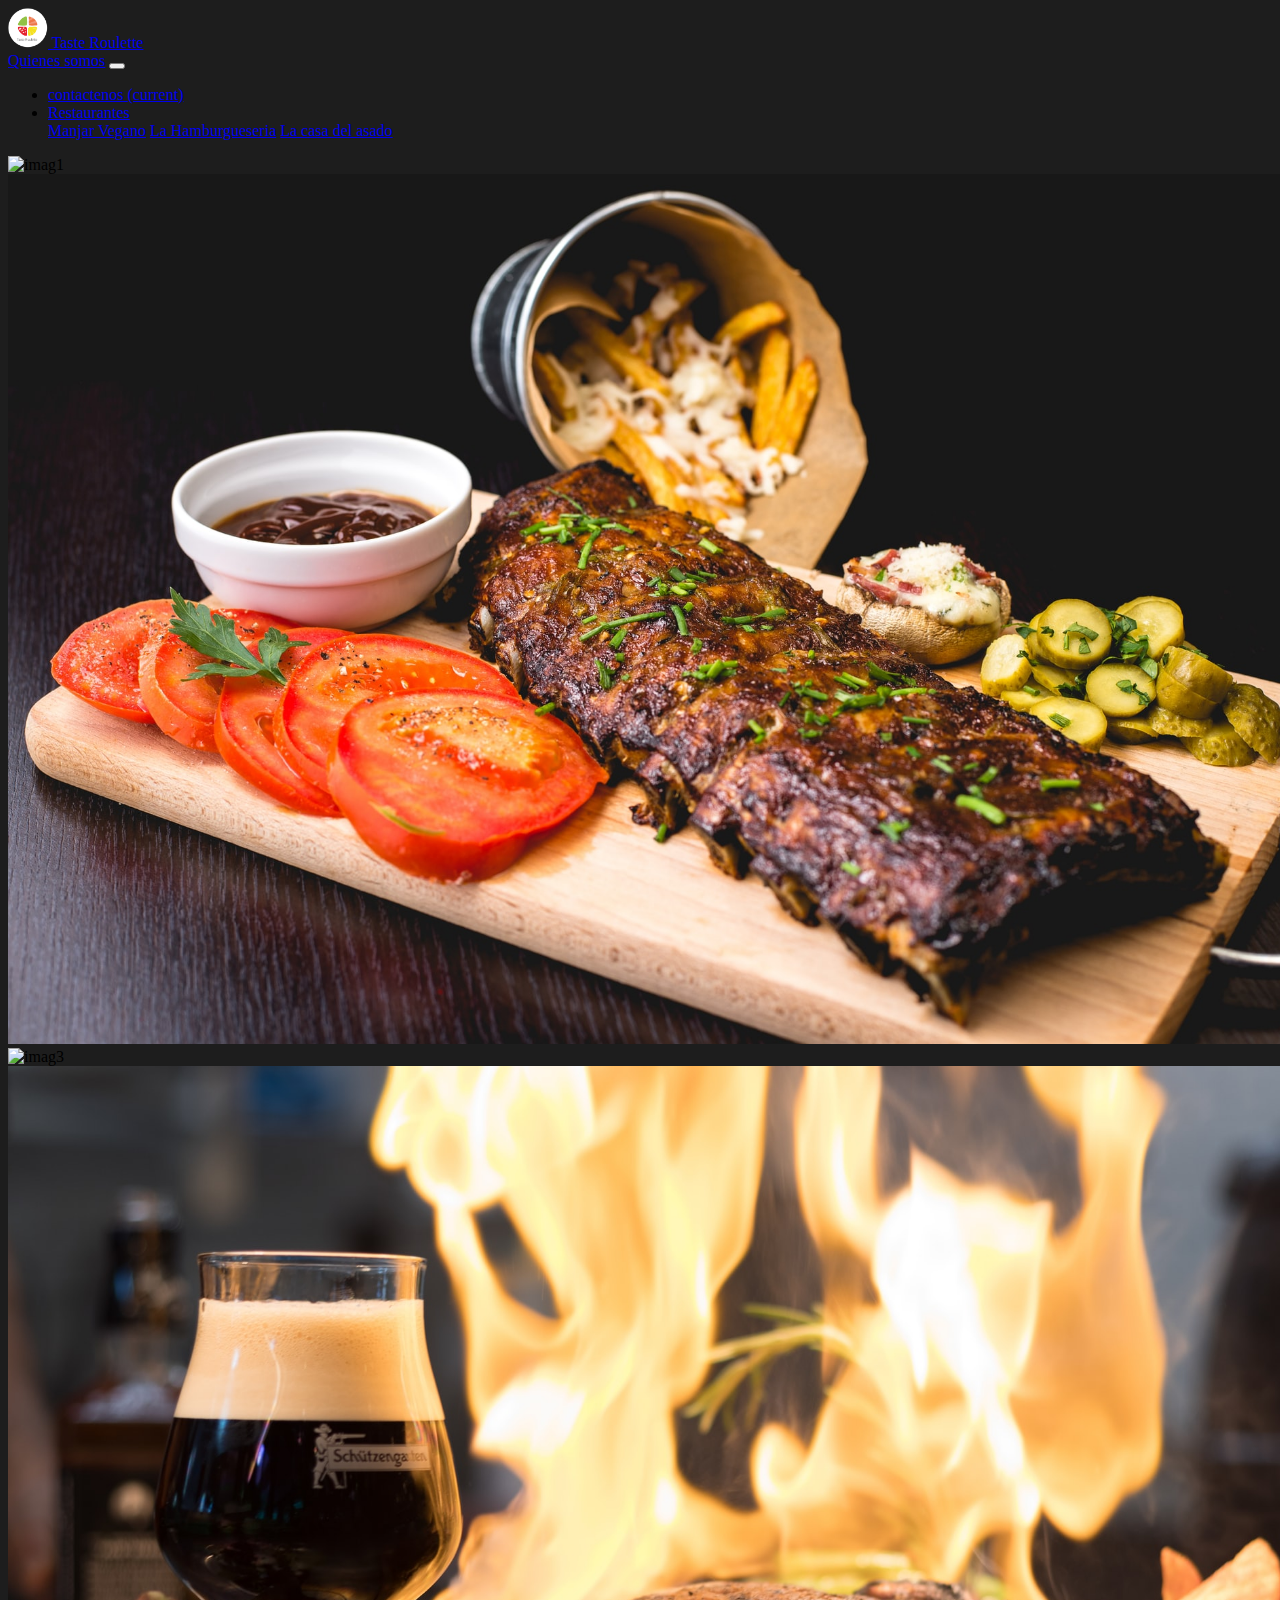
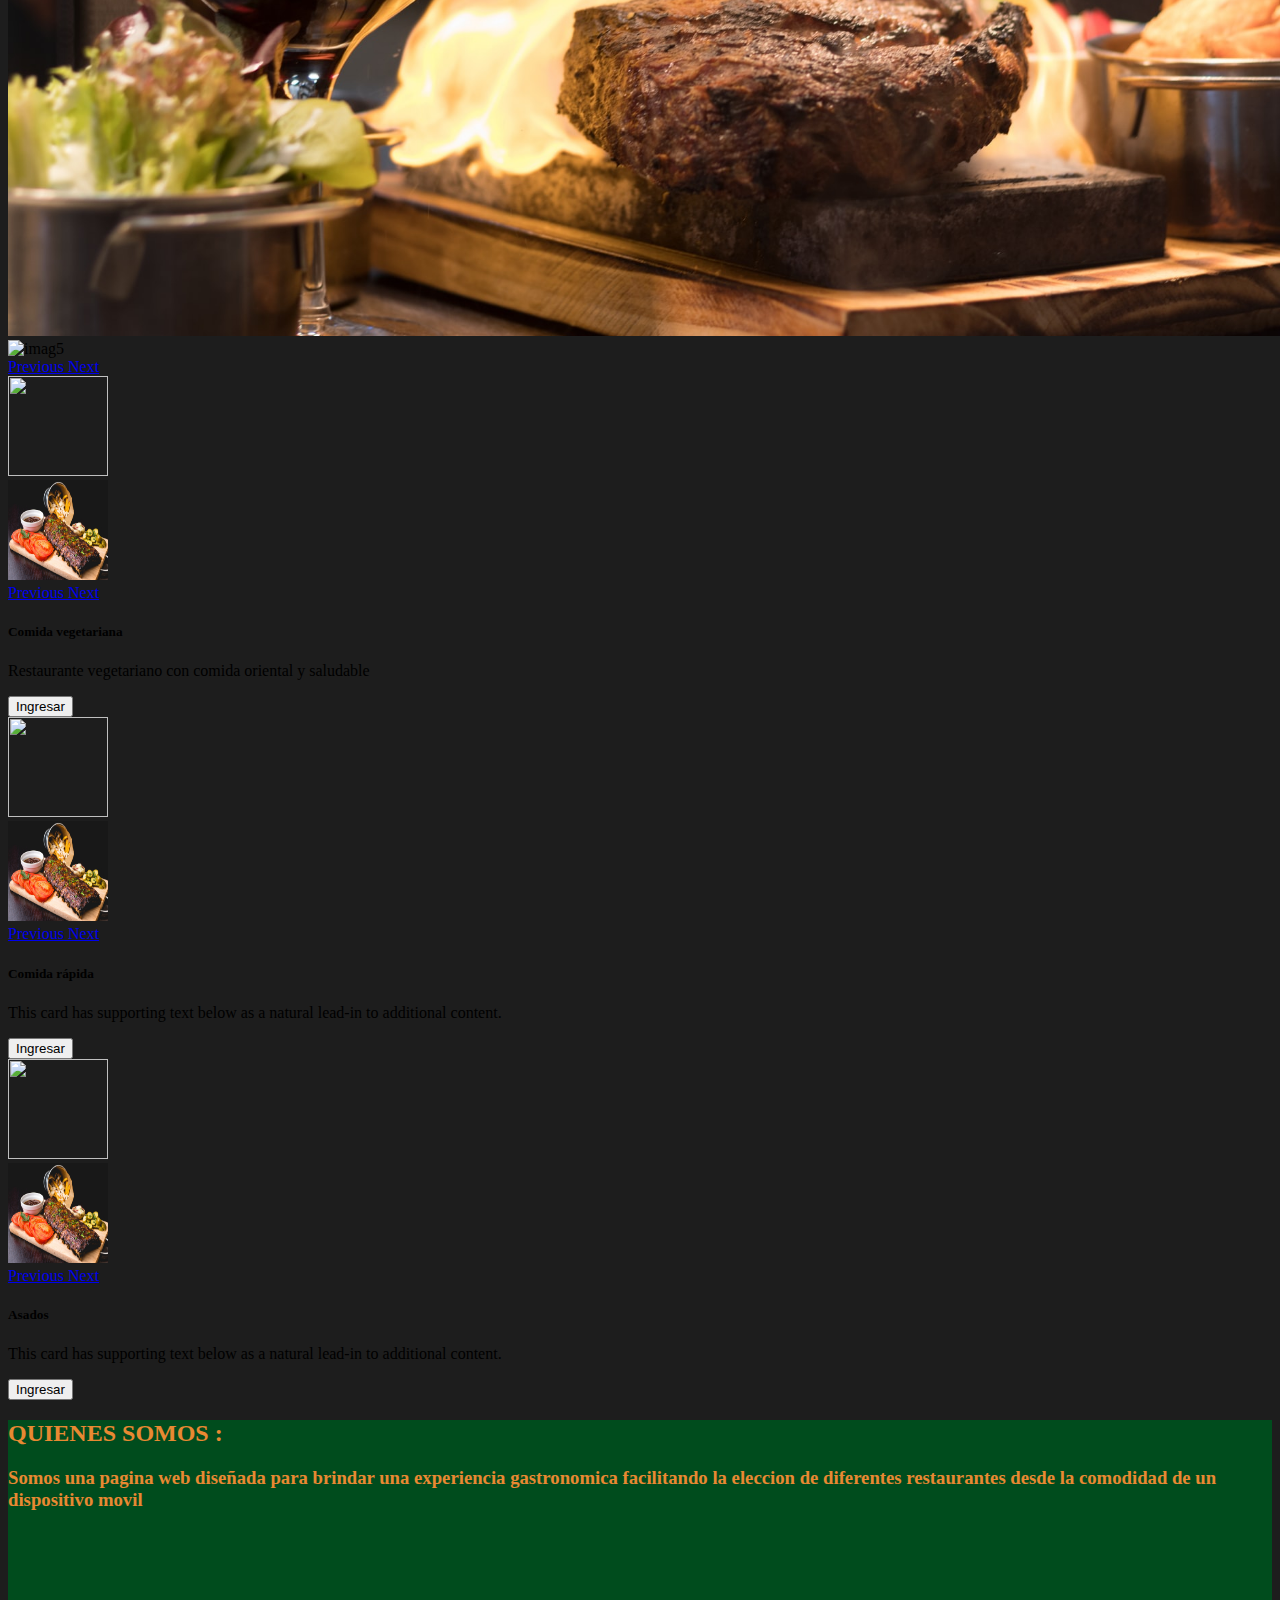
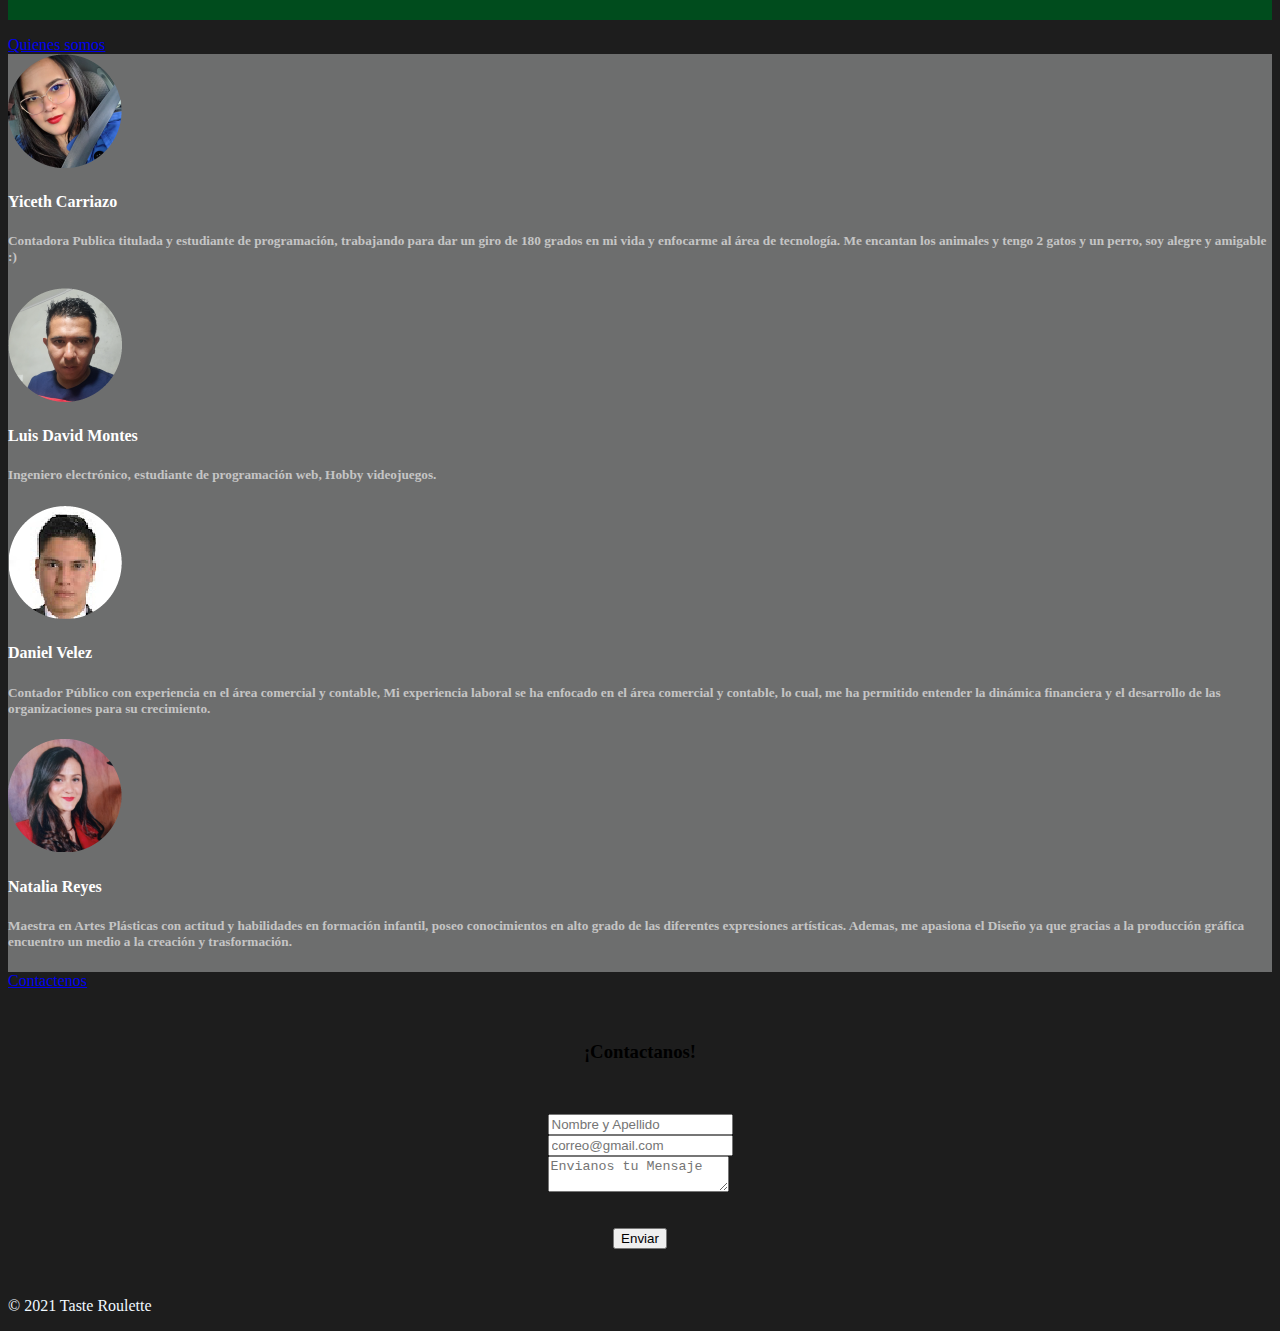
==== commit d74e4161: "se coloco scroll" ====
--- a/index.html
+++ b/index.html
@@ -22,17 +22,29 @@
       <img src="./imagenes/logo.png" width="40" height="40" alt="icon-page">
       Taste Roulette
     </a>
+
+    <section id="sec1">
+      <div class="contenedor-texto">
+
+      </div>
+    </section>
     <nav class="navbar navbar-expand-md navbar-dark bg-dark navbar-nav ml-auto">
-      <a class="navbar-brand" href="#quienessomos">Quienes somos</a>
+      <a class="navbar-brand" href="#sec2">Quienes somos</a>
       <button class="navbar-toggler" type="button" data-toggle="collapse" data-target="#navbarSupportedContent"
         aria-controls="navbarSupportedContent" aria-expanded="false" aria-label="Toggle navigation">
         <span class="navbar-toggler-icon"></span>
       </button>
 
+      <section id="sec3">
+        <div class="contenedor-texto">
+  
+        </div>
+      </section>
+
       <div class="collapse navbar-collapse" id="navbarSupportedContent">
         <ul class="navbar-nav ml-auto">
           <li class="nav-item active">
-            <a class="nav-link" href="#contactenos">contactenos <span class="sr-only">(current)</span></a>
+            <a class="nav-link" href="#sec4">contactenos <span class="sr-only">(current)</span></a>
           </li>
           <li class="nav-item dropdown">
             <a class="nav-link dropdown-toggle" href="#restaurantes" id="navbarDropdown" role="button"
@@ -198,6 +210,12 @@
       
       <div class="m-t-3"></div>
       
+      <section id="sec2">
+        <div class="contenedor-texto">
+          <a href="#sec1">Quienes somos</a>
+  
+        </div>
+      </section>
       <footer class="mainfooter" role="contentinfo">
         <div class="footer-top p-y-2">
           <div class="container-fluid">
@@ -207,6 +225,8 @@
         <div class="footer-middle " > 
         <div class="container">
           <div class="row">
+
+            
             <div class="col-md-3 col-sm-6 p-5">
               <img src="./imagenes/Yiceth-01.png" alt="...">
   <!--foto1-->
@@ -261,6 +281,9 @@
         </div>
   <!--Formulario contactanos-->
         <form >
+          <section id="sec4">
+            <div class="contenedor-texto">
+              <a href="#sec3">Contactenos</a>
           
         <div class="container width=10">
         <div class="row justify-content-center flex">
--- a/styles.css
+++ b/styles.css
@@ -68,6 +68,9 @@
   color: aliceblue;
 }
 
+html{
+  scroll-behavior:smooth ;
+}
 
 
 
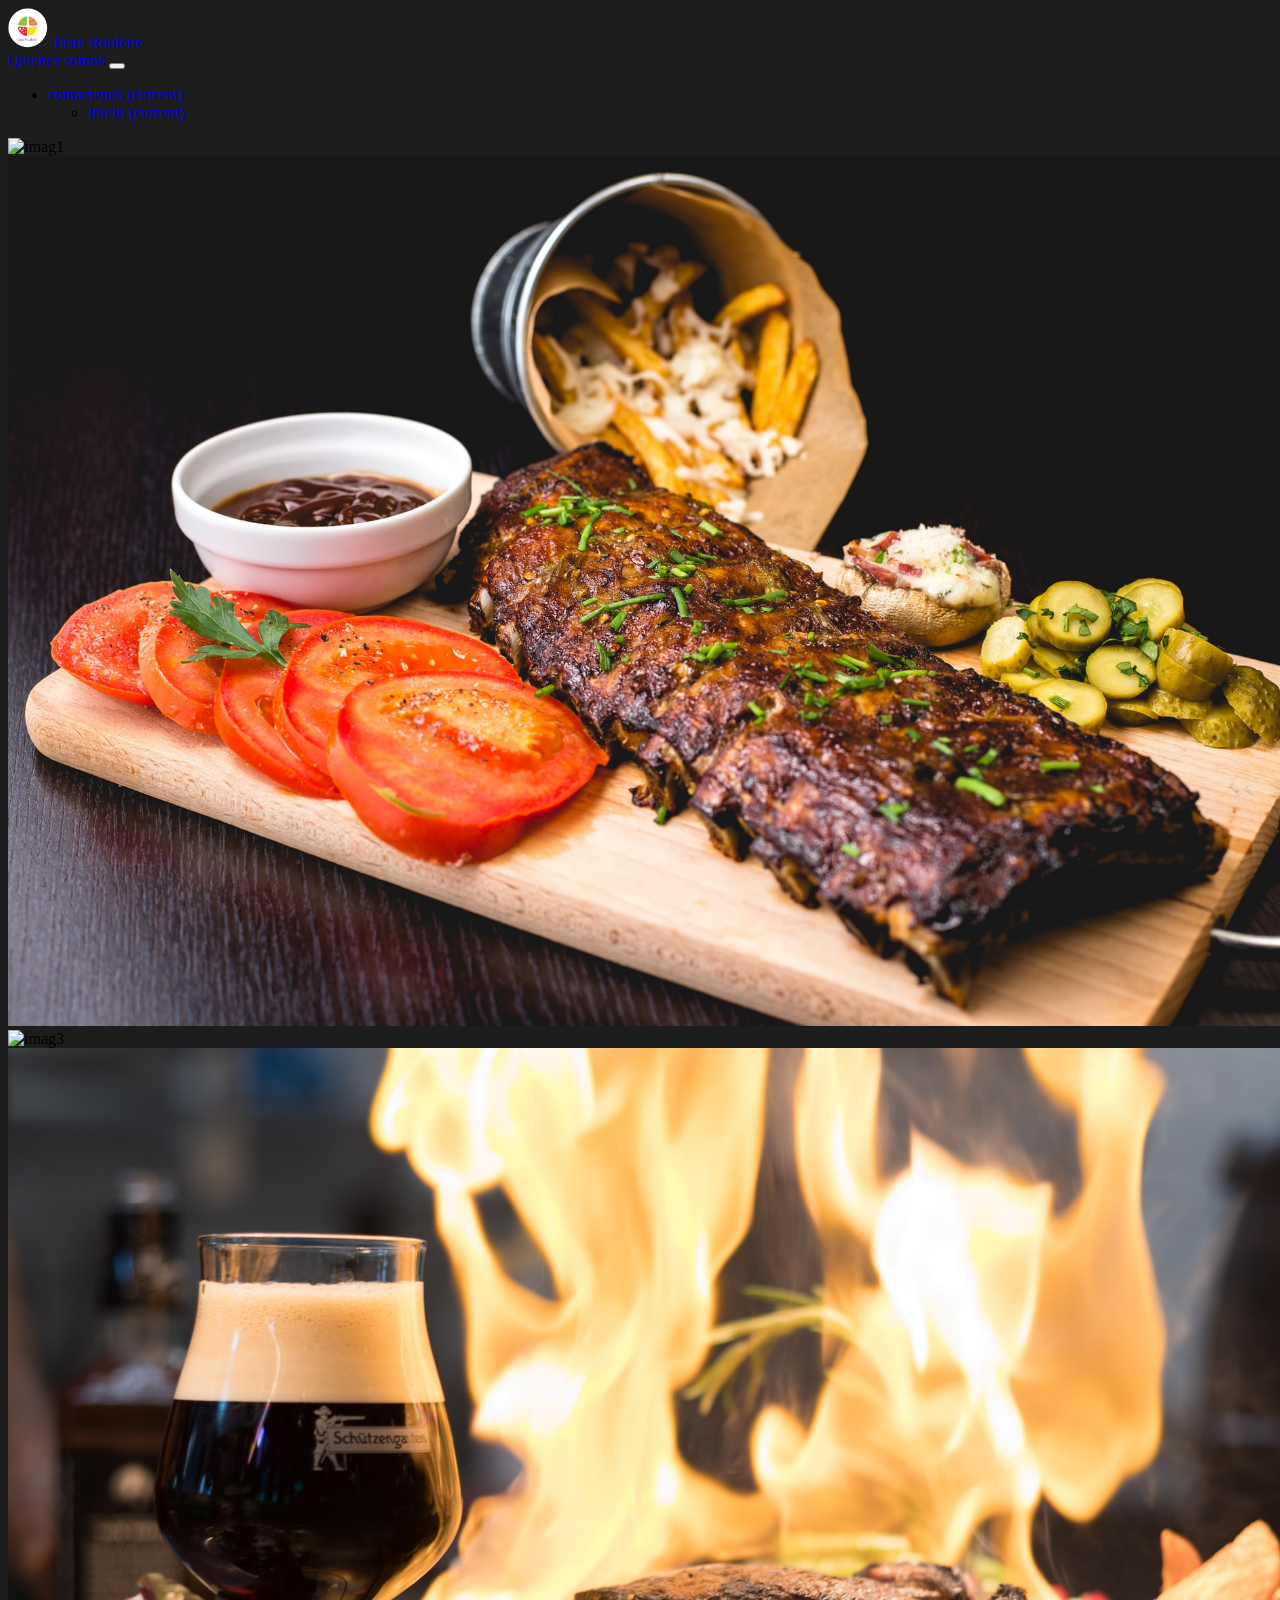
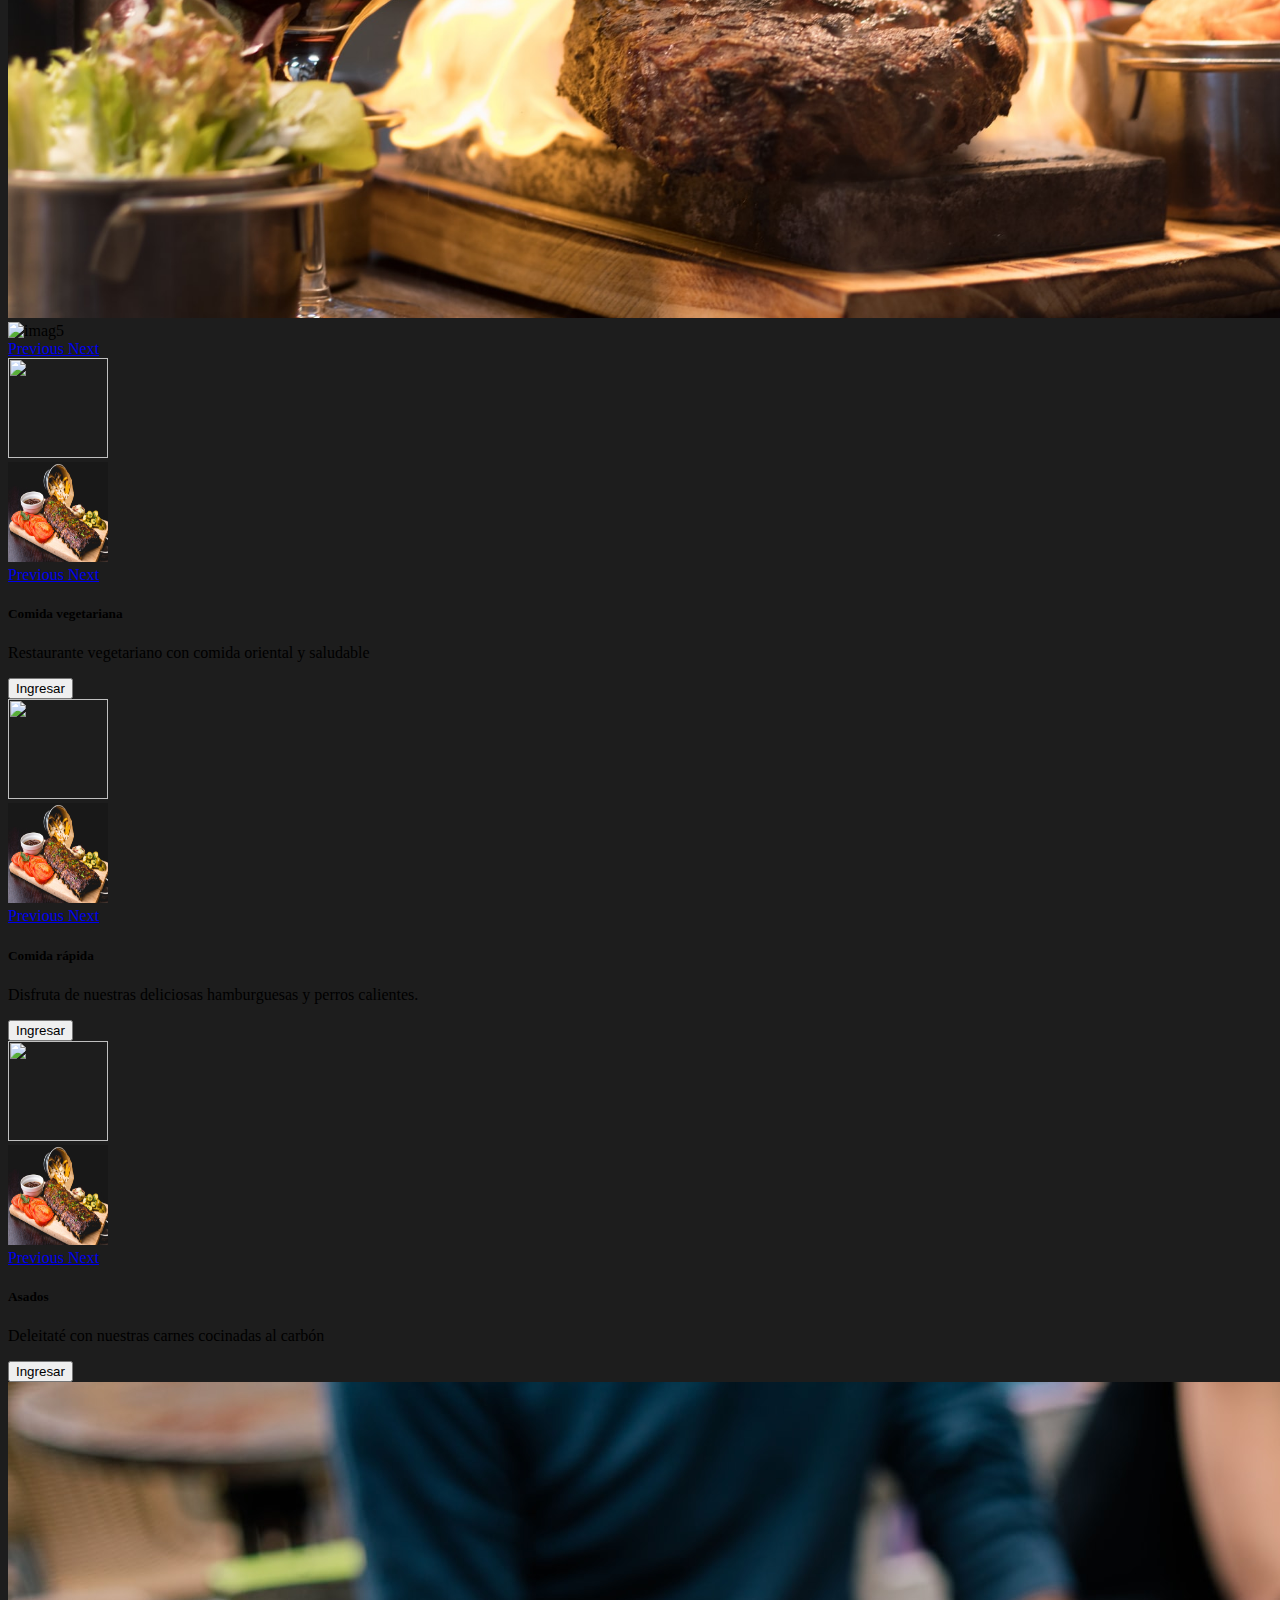
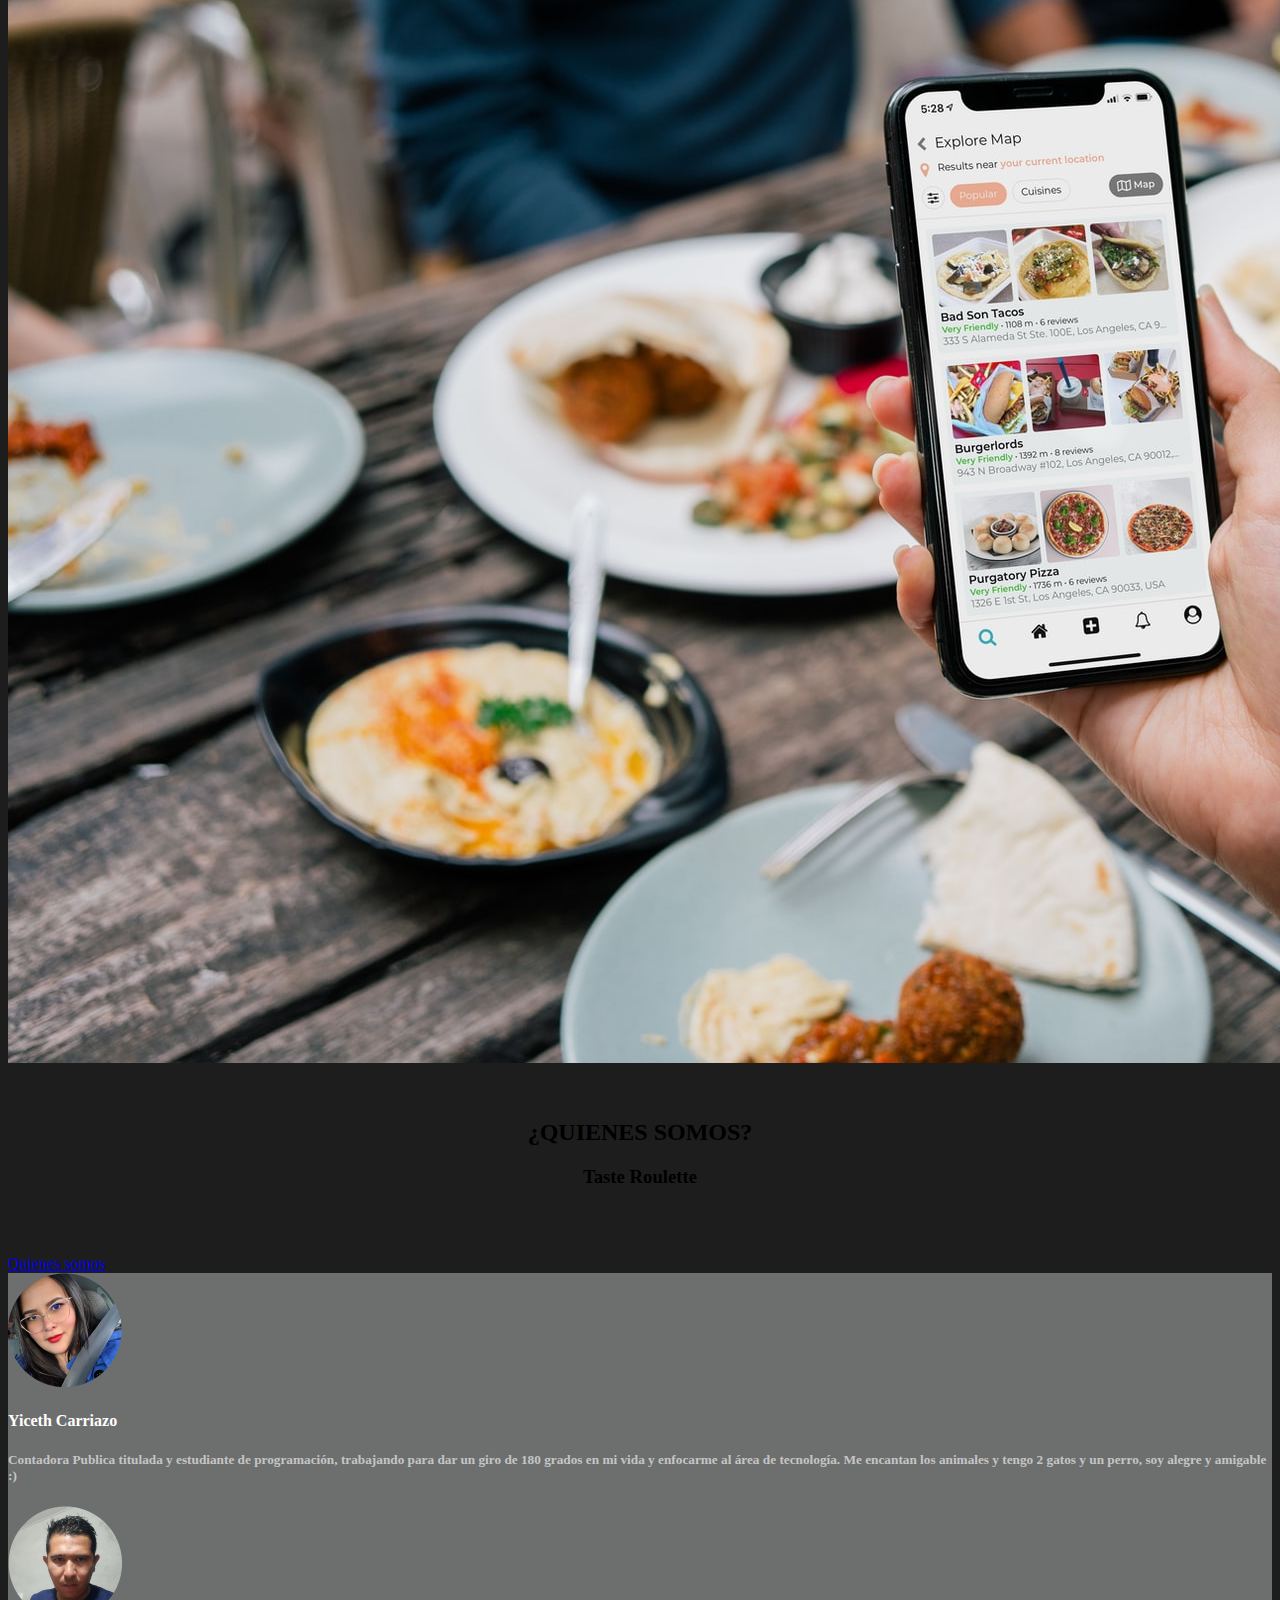
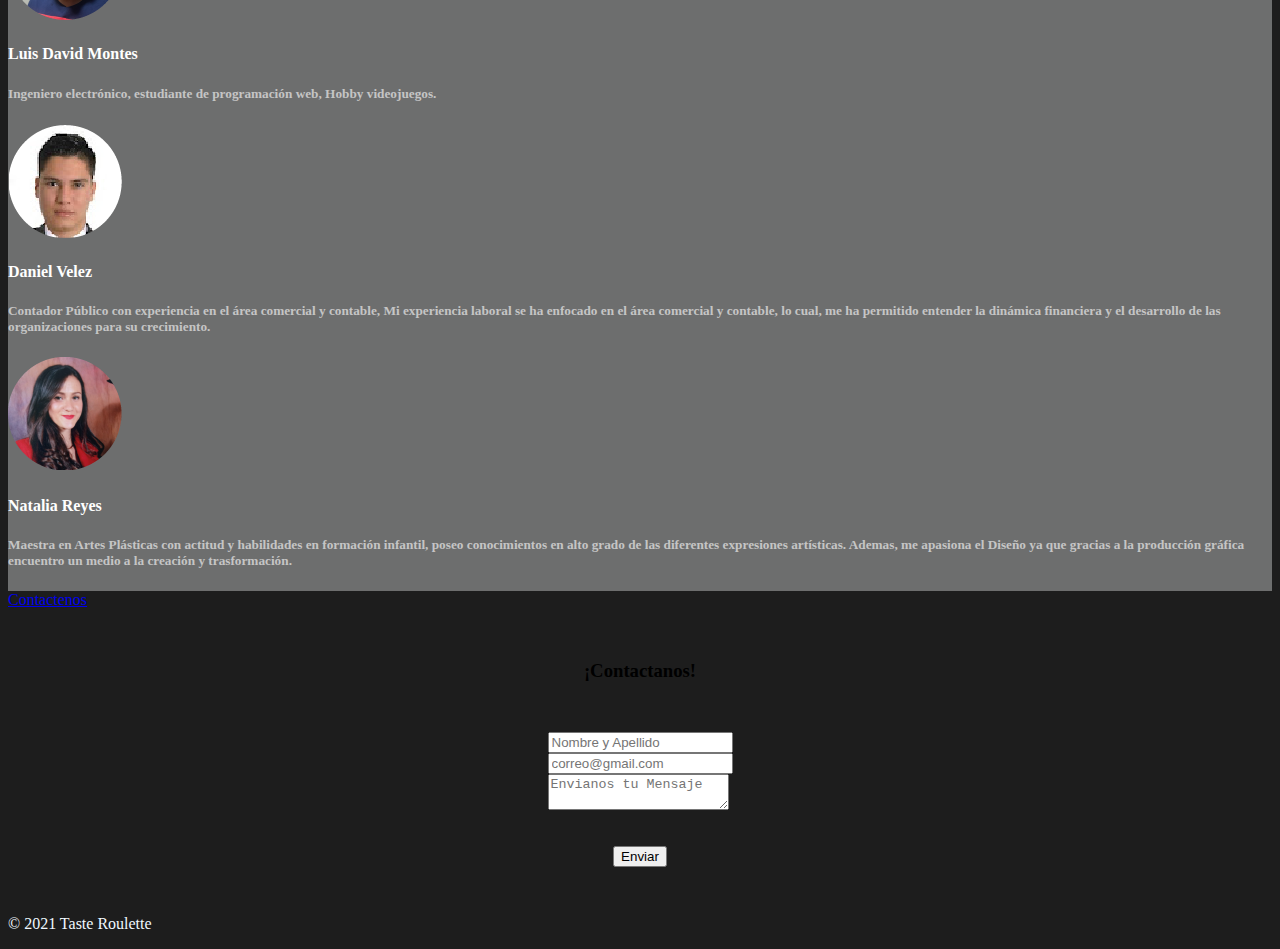
==== commit 5181c5ee: "ultimasModificaciones" ====
--- a/index.html
+++ b/index.html
@@ -46,17 +46,12 @@
           <li class="nav-item active">
             <a class="nav-link" href="#sec4">contactenos <span class="sr-only">(current)</span></a>
           </li>
-          <li class="nav-item dropdown">
-            <a class="nav-link dropdown-toggle" href="#restaurantes" id="navbarDropdown" role="button"
-              data-toggle="dropdown" aria-haspopup="true" aria-expanded="false">
-              Restaurantes
-            </a>
-            <div class="dropdown-menu" aria-labelledby="navbarDropdown">
-              <a class="dropdown-item" href="#manjarvegano">Manjar Vegano</a>
-              <a class="dropdown-item" href="#lahamburgueseria">La Hamburgueseria</a>
-              <a class="dropdown-item" href="#casadelasado">La casa del asado</a>
-            </div>
-          </li>
+          <div class="collapse navbar-collapse" id="navbarSupportedContent">
+            <ul class="navbar-nav ml-auto">
+              <li class="nav-item active">
+                <a class="nav-link" href="#Inicio">Inicio <span class="sr-only">(current)</span></a>
+              </li>
+
         </ul>
         <!--<form class="form-inline my-2 my-lg-0">
           <input class="form-control mr-sm-2" type="search" placeholder="Search" aria-label="Search">
@@ -121,11 +116,13 @@
             </a>
         </div>
      <!-- Carrusel de las tarjetas de restaurantes -->
-
+       
       <div class="card-body">
         <h5 class="card-title">Comida vegetariana</h5>
         <p class="card-text">Restaurante vegetariano con comida oriental y saludable</p>
+        <a href="./pag1.html">
         <button type="button" class="btn btn-success">Ingresar</button>
+       </a>  
       </div>
     </div>
 
@@ -152,8 +149,10 @@
  <!-- Carrusel de las tarjetas de restaurantes -->
       <div class="card-body">
         <h5 class="card-title">Comida rápida</h5>
-        <p class="card-text">This card has supporting text below as a natural lead-in to additional content.</p>
+        <p class="card-text">Disfruta de nuestras deliciosas hamburguesas y perros calientes.</p>
+        <a href="./pag2.html">
         <button type="button" class="btn btn-success">Ingresar</button>
+       </a>
       </div>
     </div>
 
@@ -180,18 +179,33 @@
  <!-- Carrusel de las tarjetas de restaurantes -->
       <div class="card-body">
         <h5 class="card-title"> Asados </h5>
-        <p class="card-text">This card has supporting text below as a natural lead-in to additional content.</p>
+        <p class="card-text">Deleitaté con nuestras carnes cocinadas al carbón</p>
+        <a href="./Pag3.HTML">
         <button type="button" class="btn btn-success">Ingresar</button>
+       </a>
       </div>
     </div>
   </div>
 
   <!-- Presentacion de los restaurantes -->
-    <div class="justify-content-right "style="background-color: #004c1d;  height: 200px; color: #e88932;">
+  <div class=" bg-texto d-flex flex-wrap justify-content-center align-items-center p-5">
+    <div class="col-md-5 ">
+      <img src="./imagenes/QuienesSomos.jpg" alt="" class="w-100">
+    </div>
+    <div class="text-center container col-md-5 text-white">
+      <div class="text-color ">
+       <h2>¿QUIENES SOMOS?</h2> 
+      <H3 class="text-color  "> Taste Roulette  
+      </H3>
+    </div>
+  </div>
+
+    
+  <!--  <div class="justify-content-right "style="background-color: #004c1d;  height: 200px; color: #e88932;">
       <h2>QUIENES SOMOS :</h2>
       <H3>Somos una pagina web diseñada para brindar una experiencia gastronomica
         facilitando la eleccion de diferentes restaurantes desde la comodidad de un dispositivo movil</H3>
-    </div>
+    </div>-->
   <!--imagen quienes somos-->
   <!--<footer class="bg-fondo p-5 mt-5 text-dark text-center">
         <h2>QUIENES SOMOS</h2>
--- a/styles.css
+++ b/styles.css
@@ -75,3 +75,4 @@
 
 
 
+
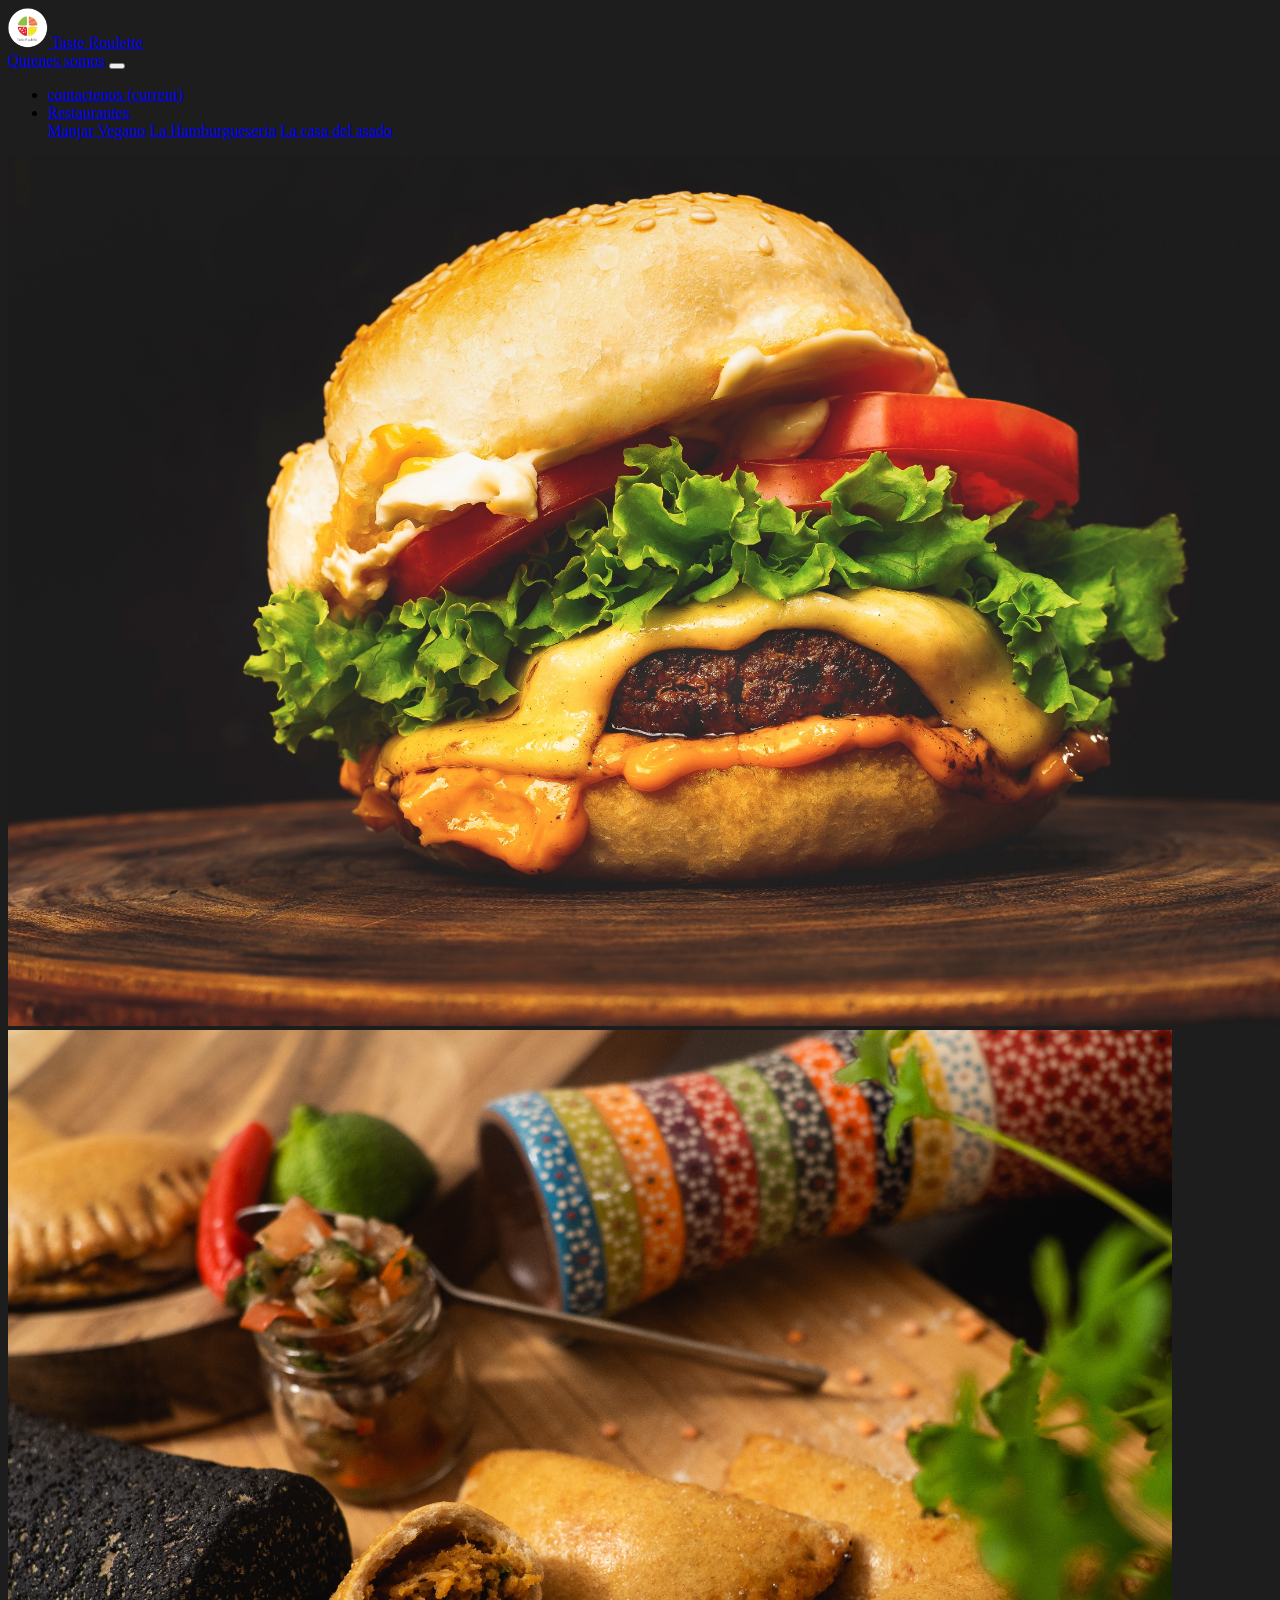
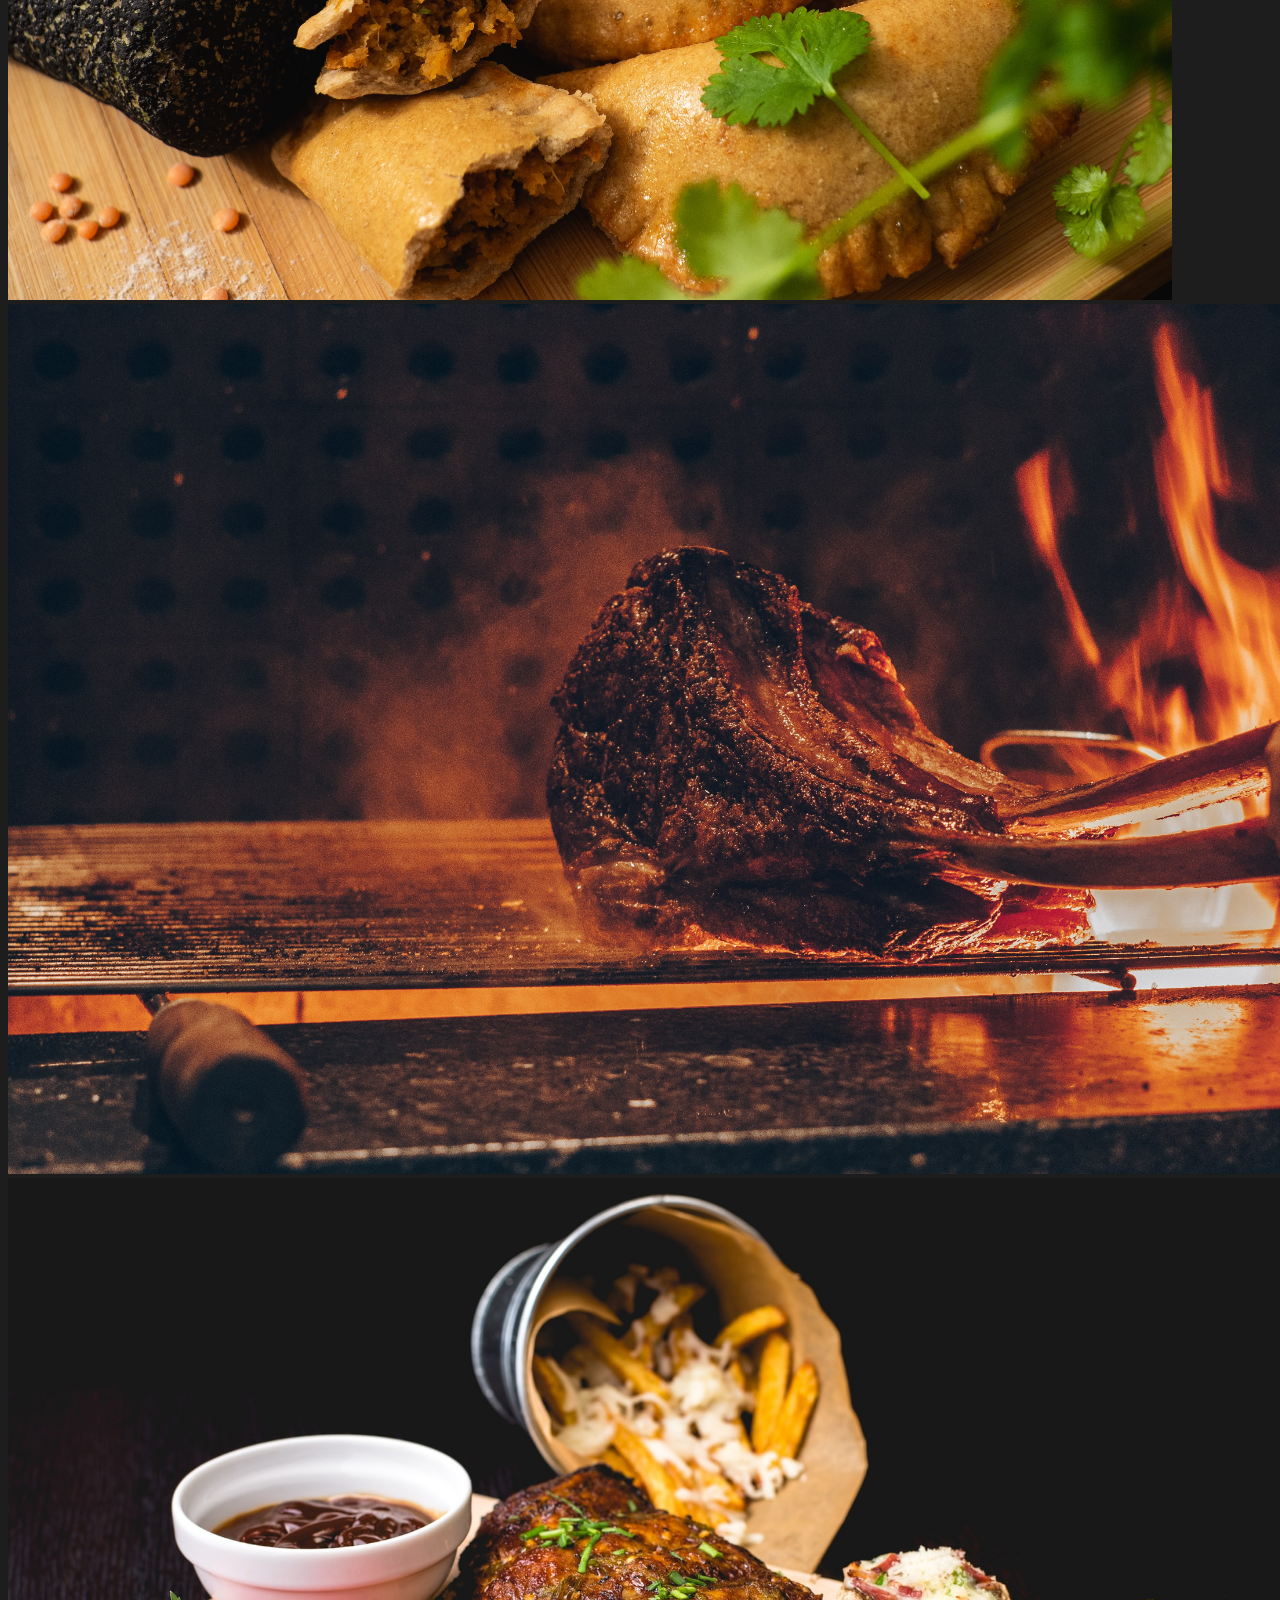
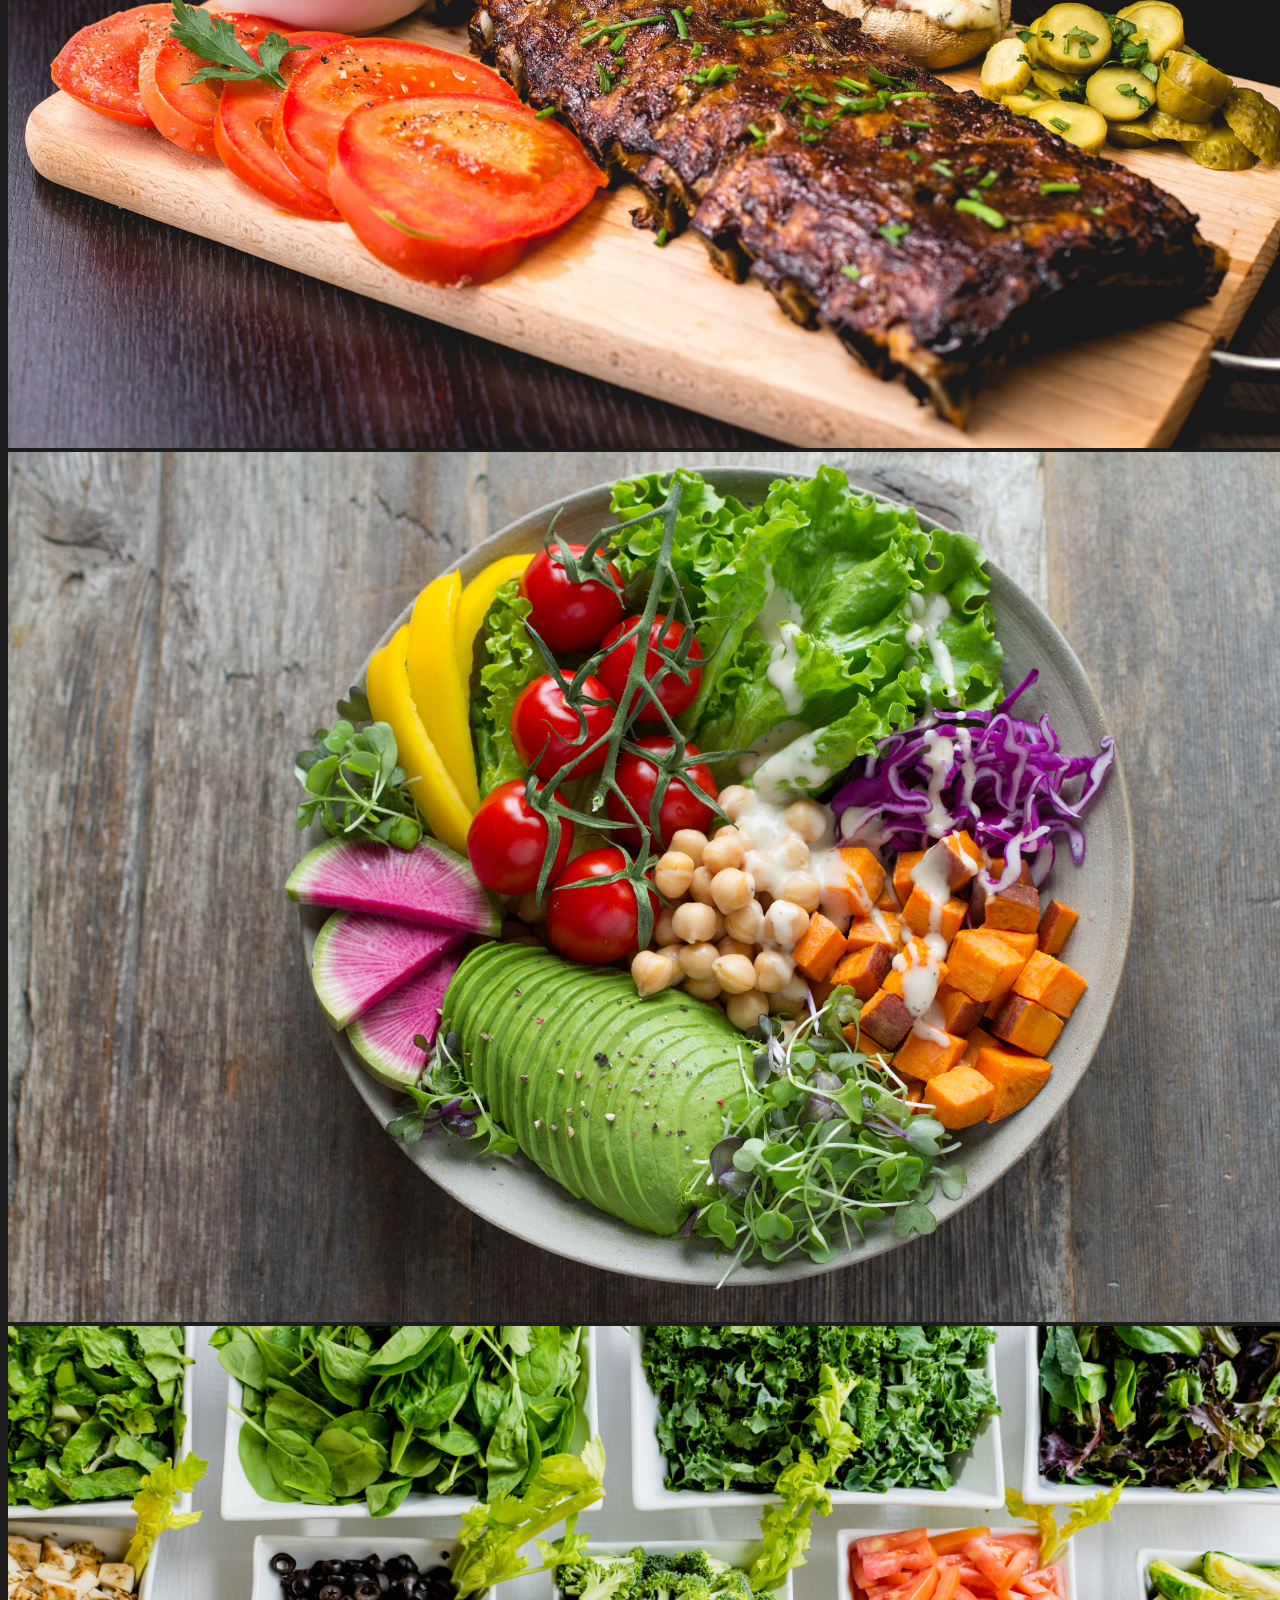
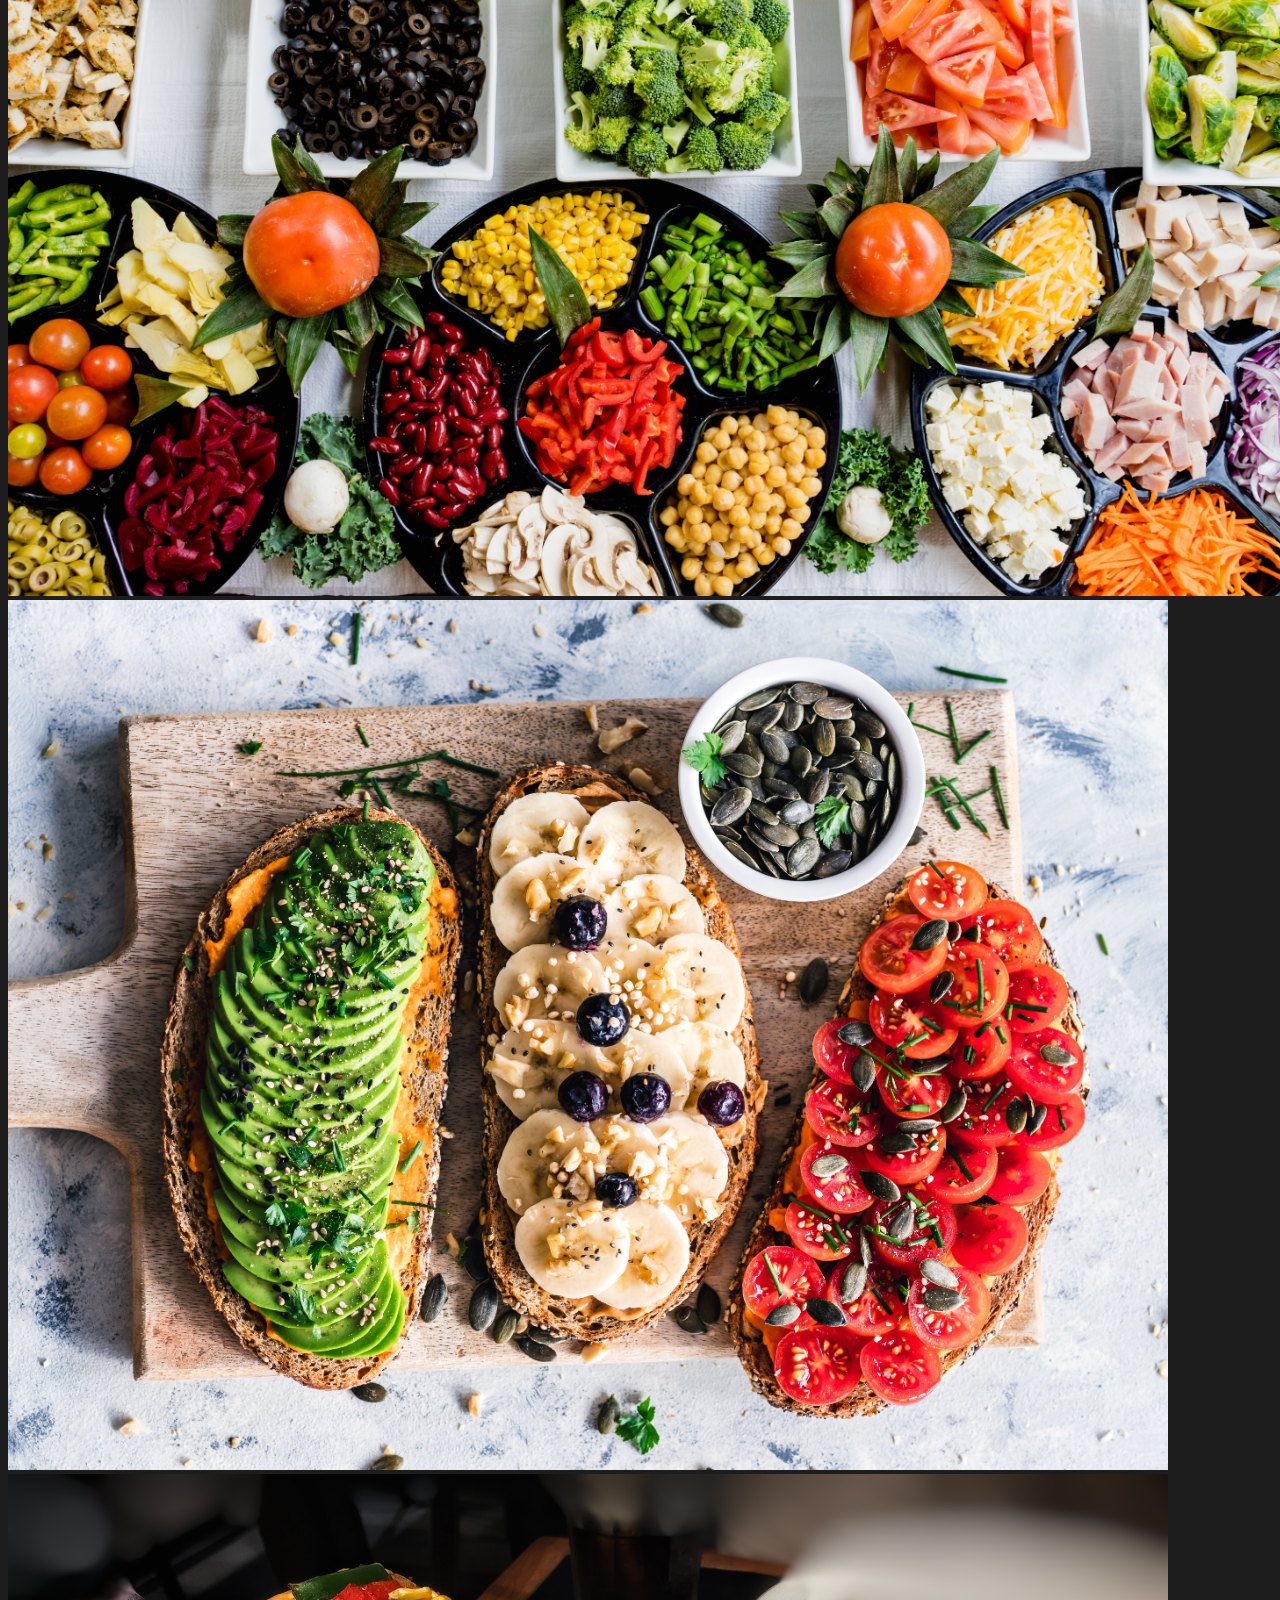
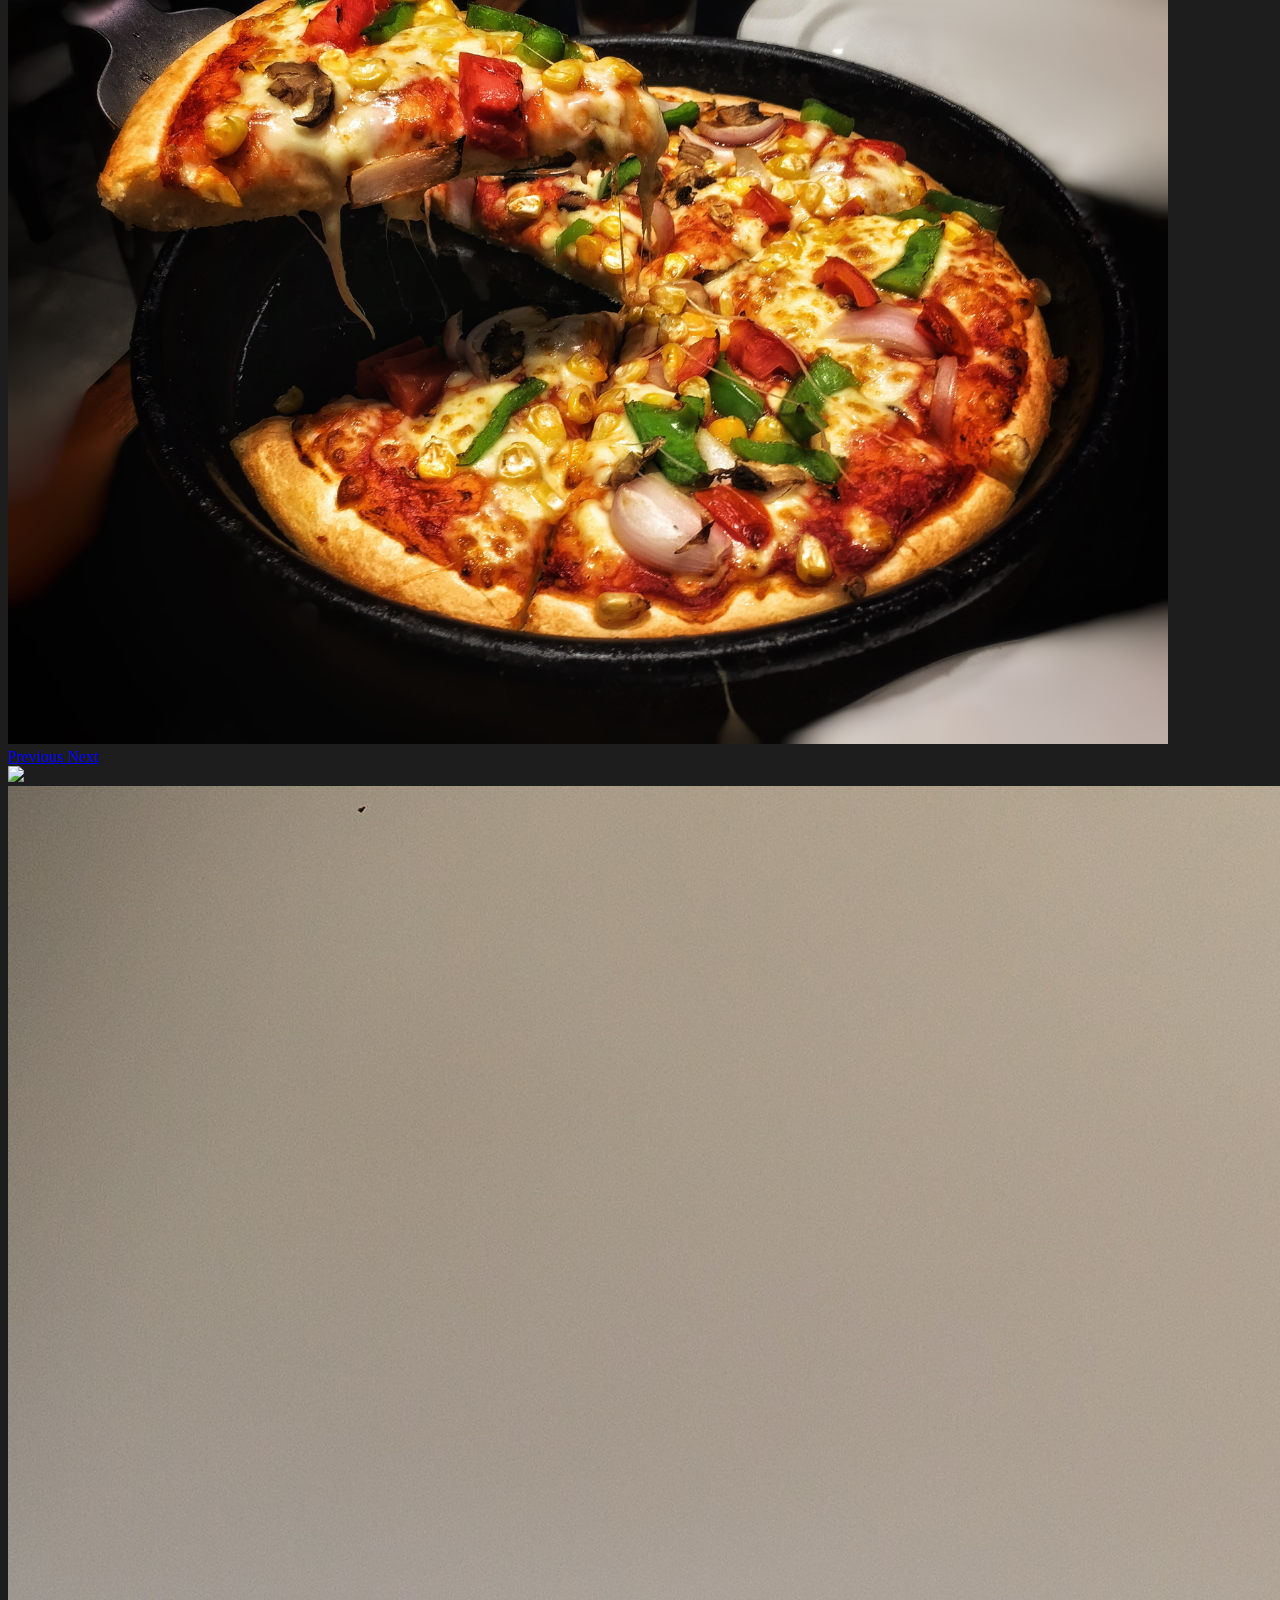
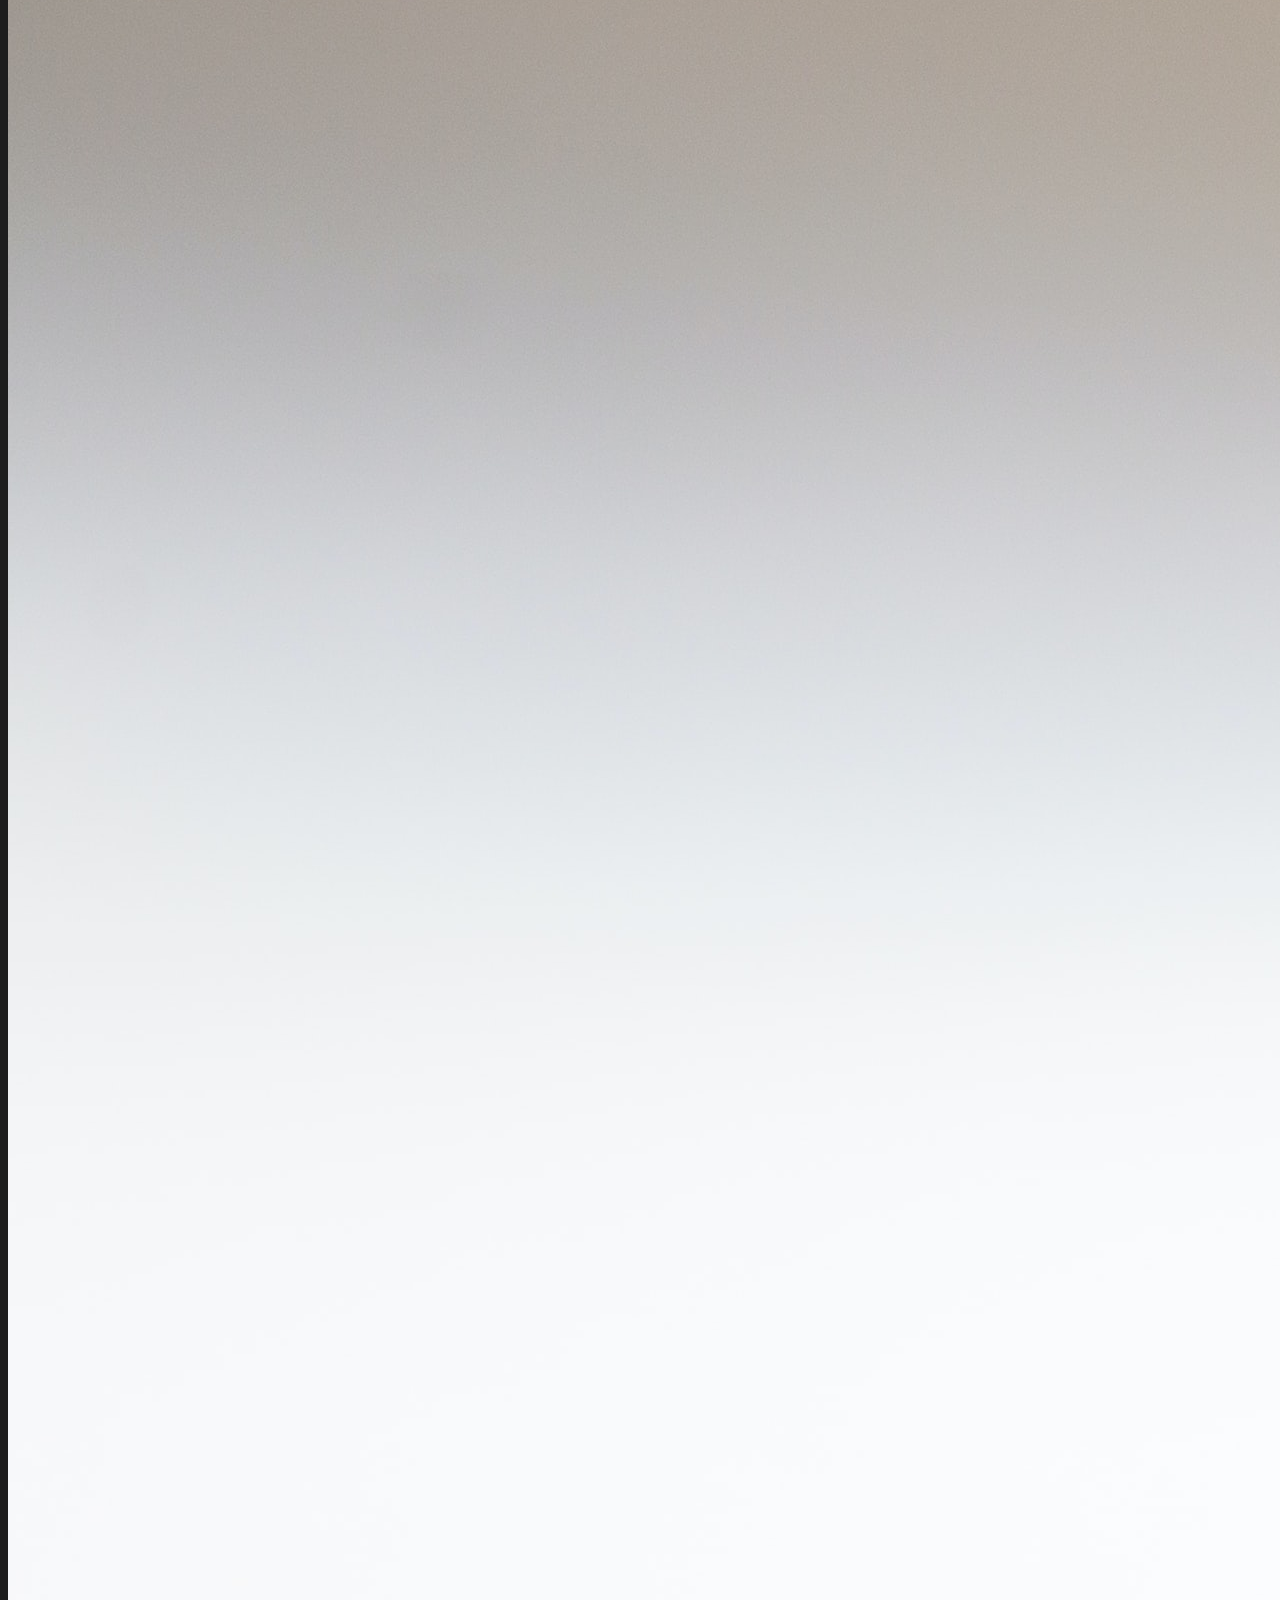
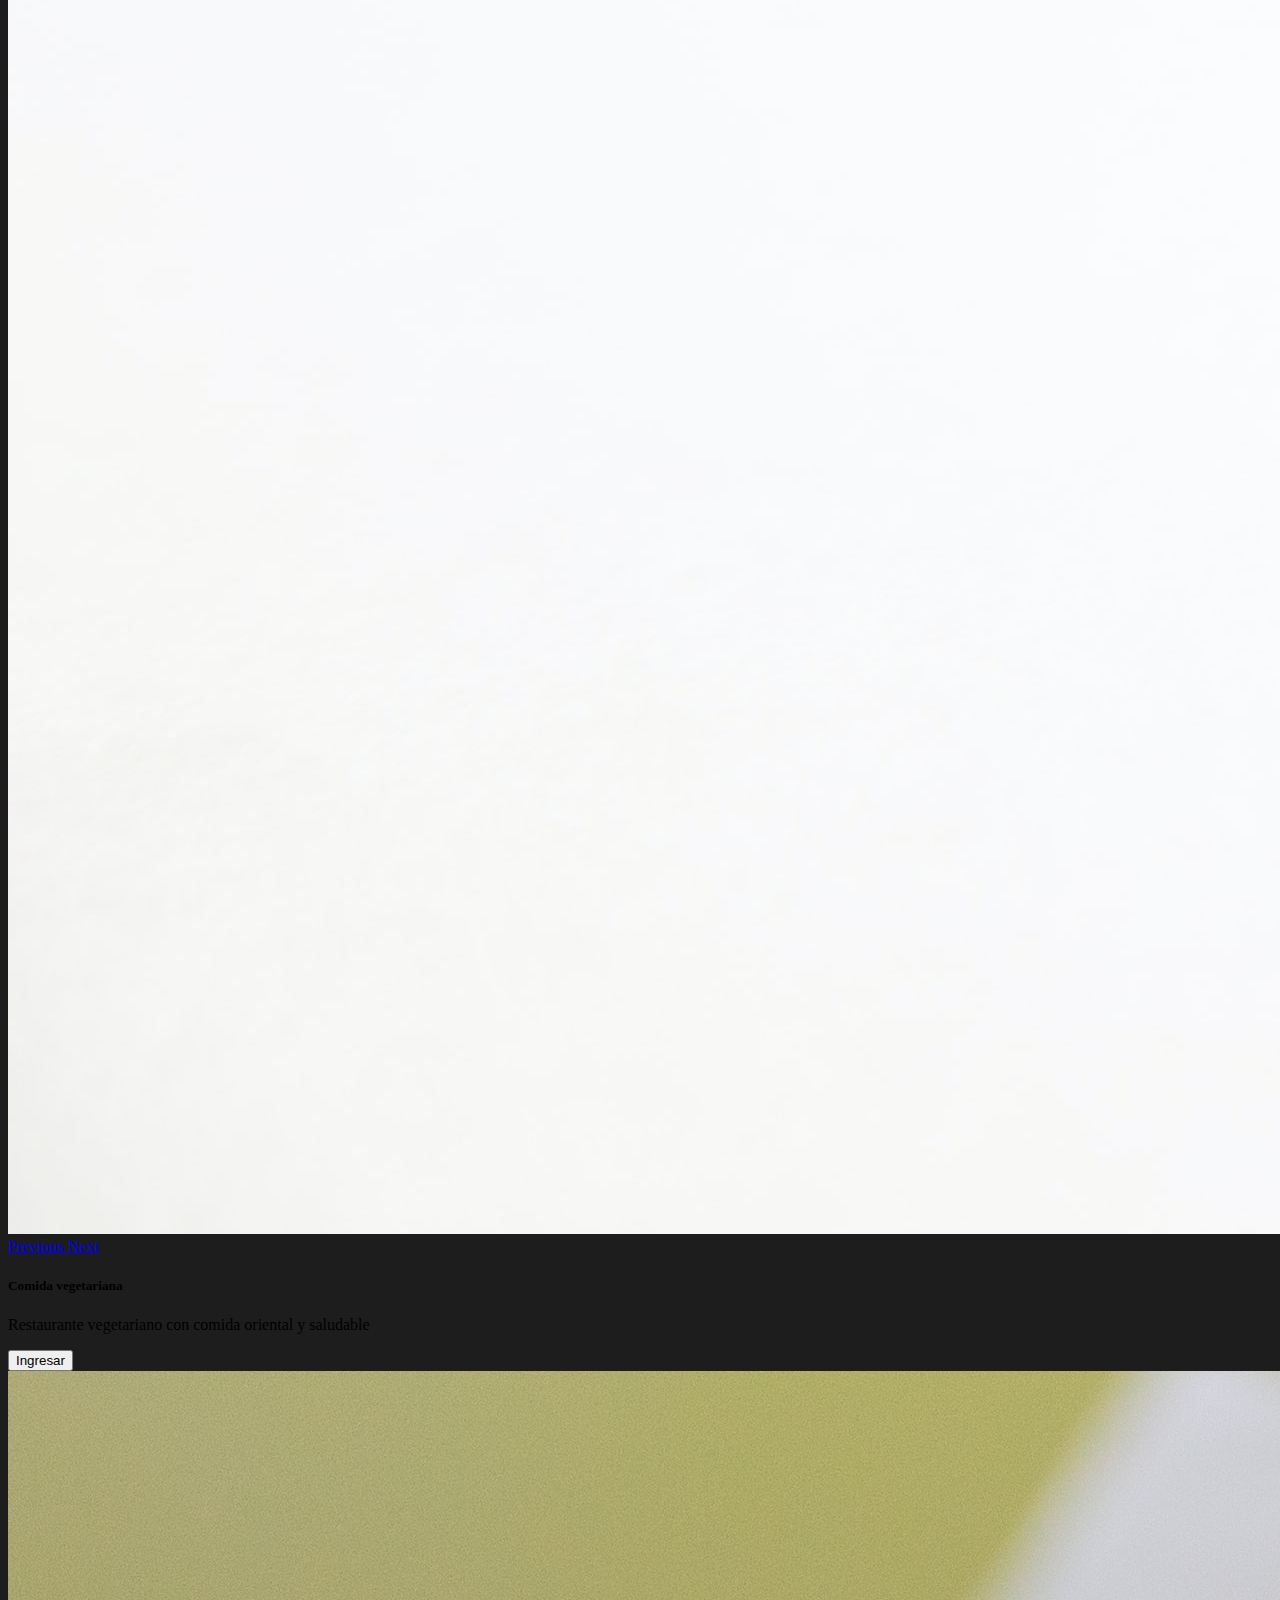
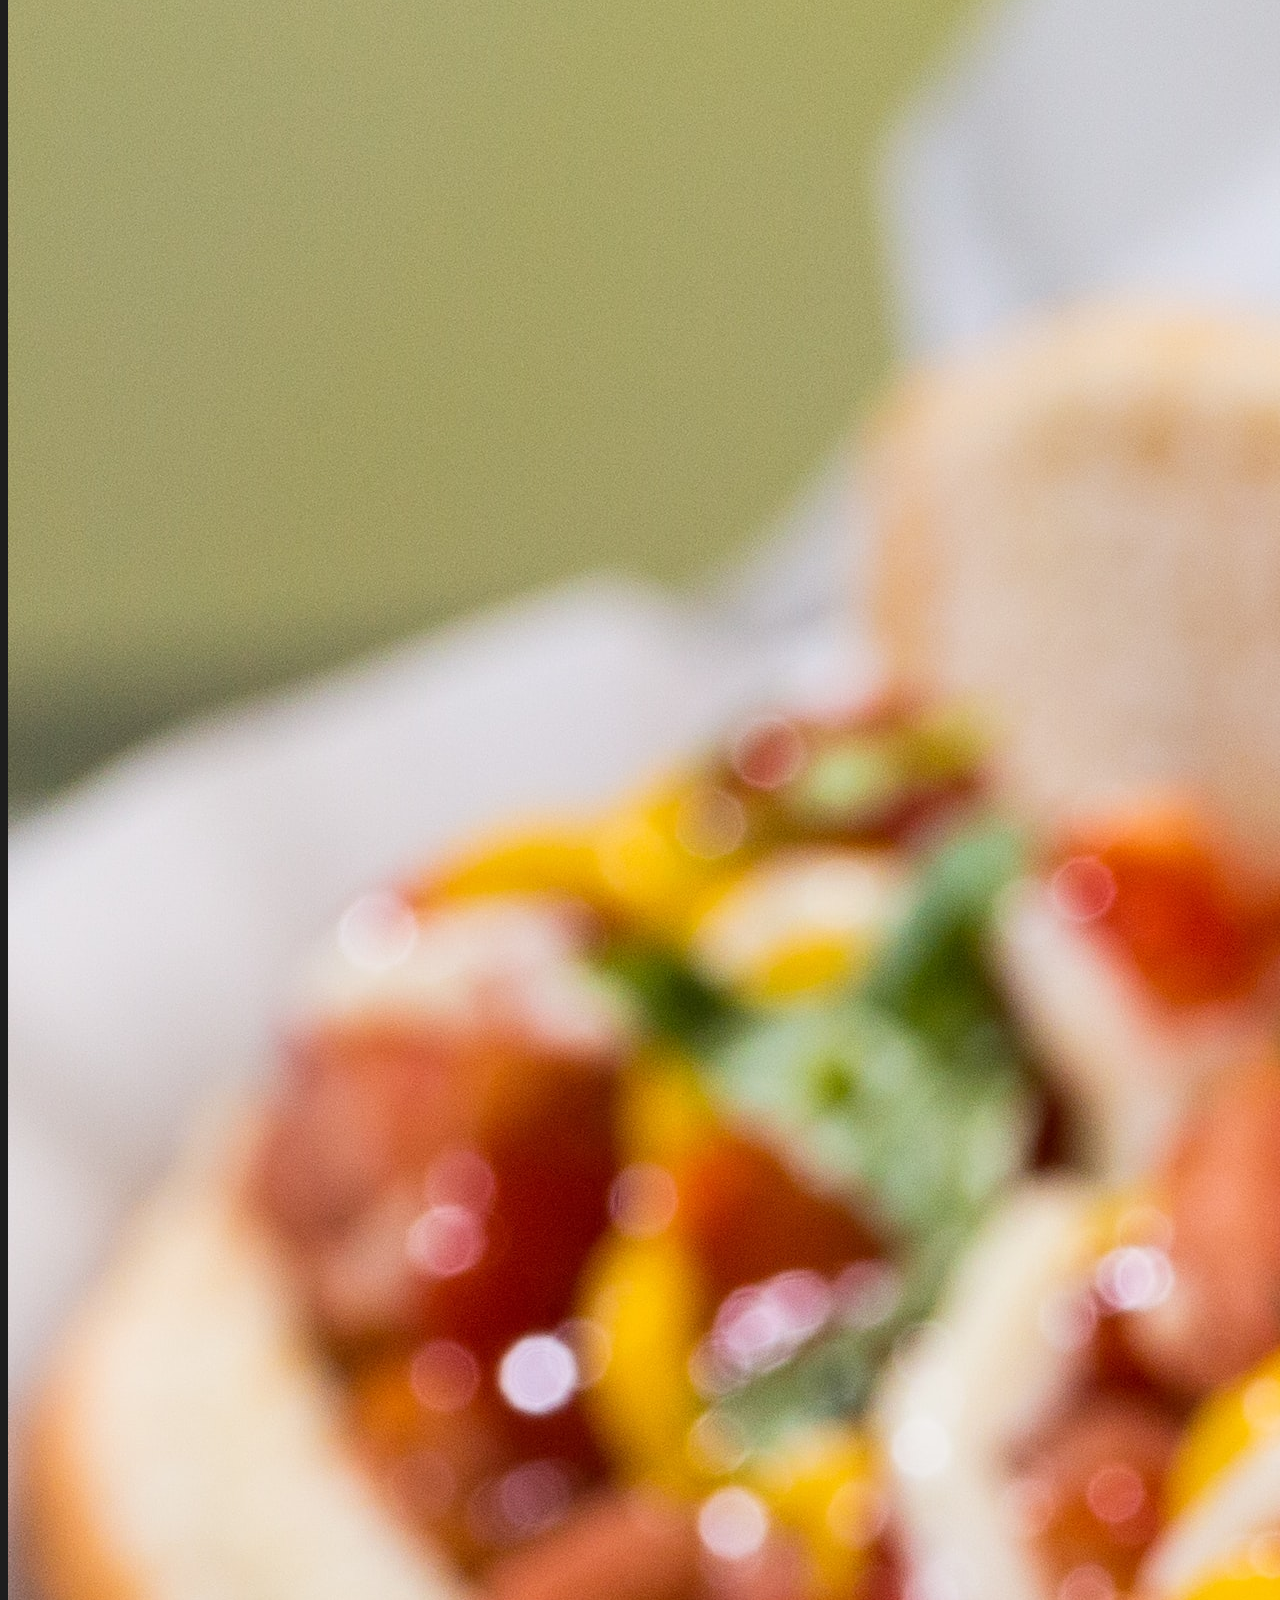
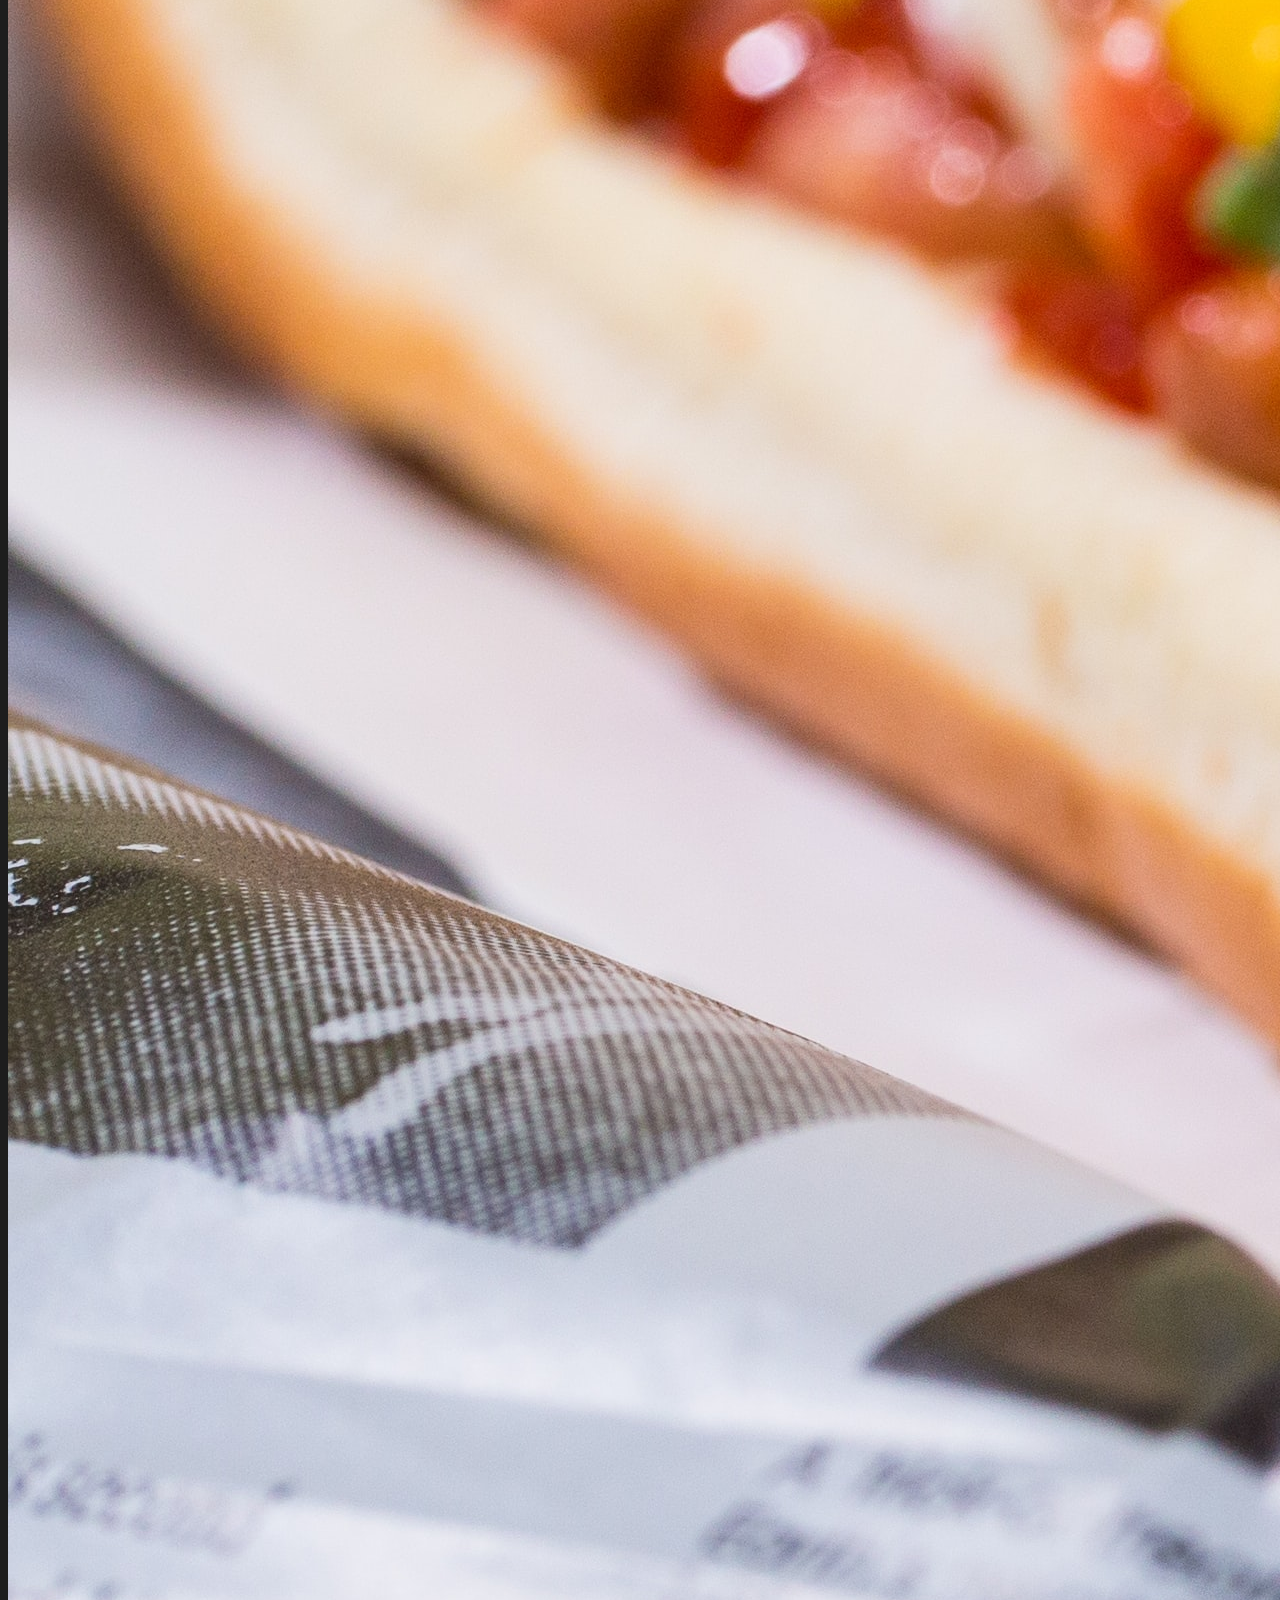
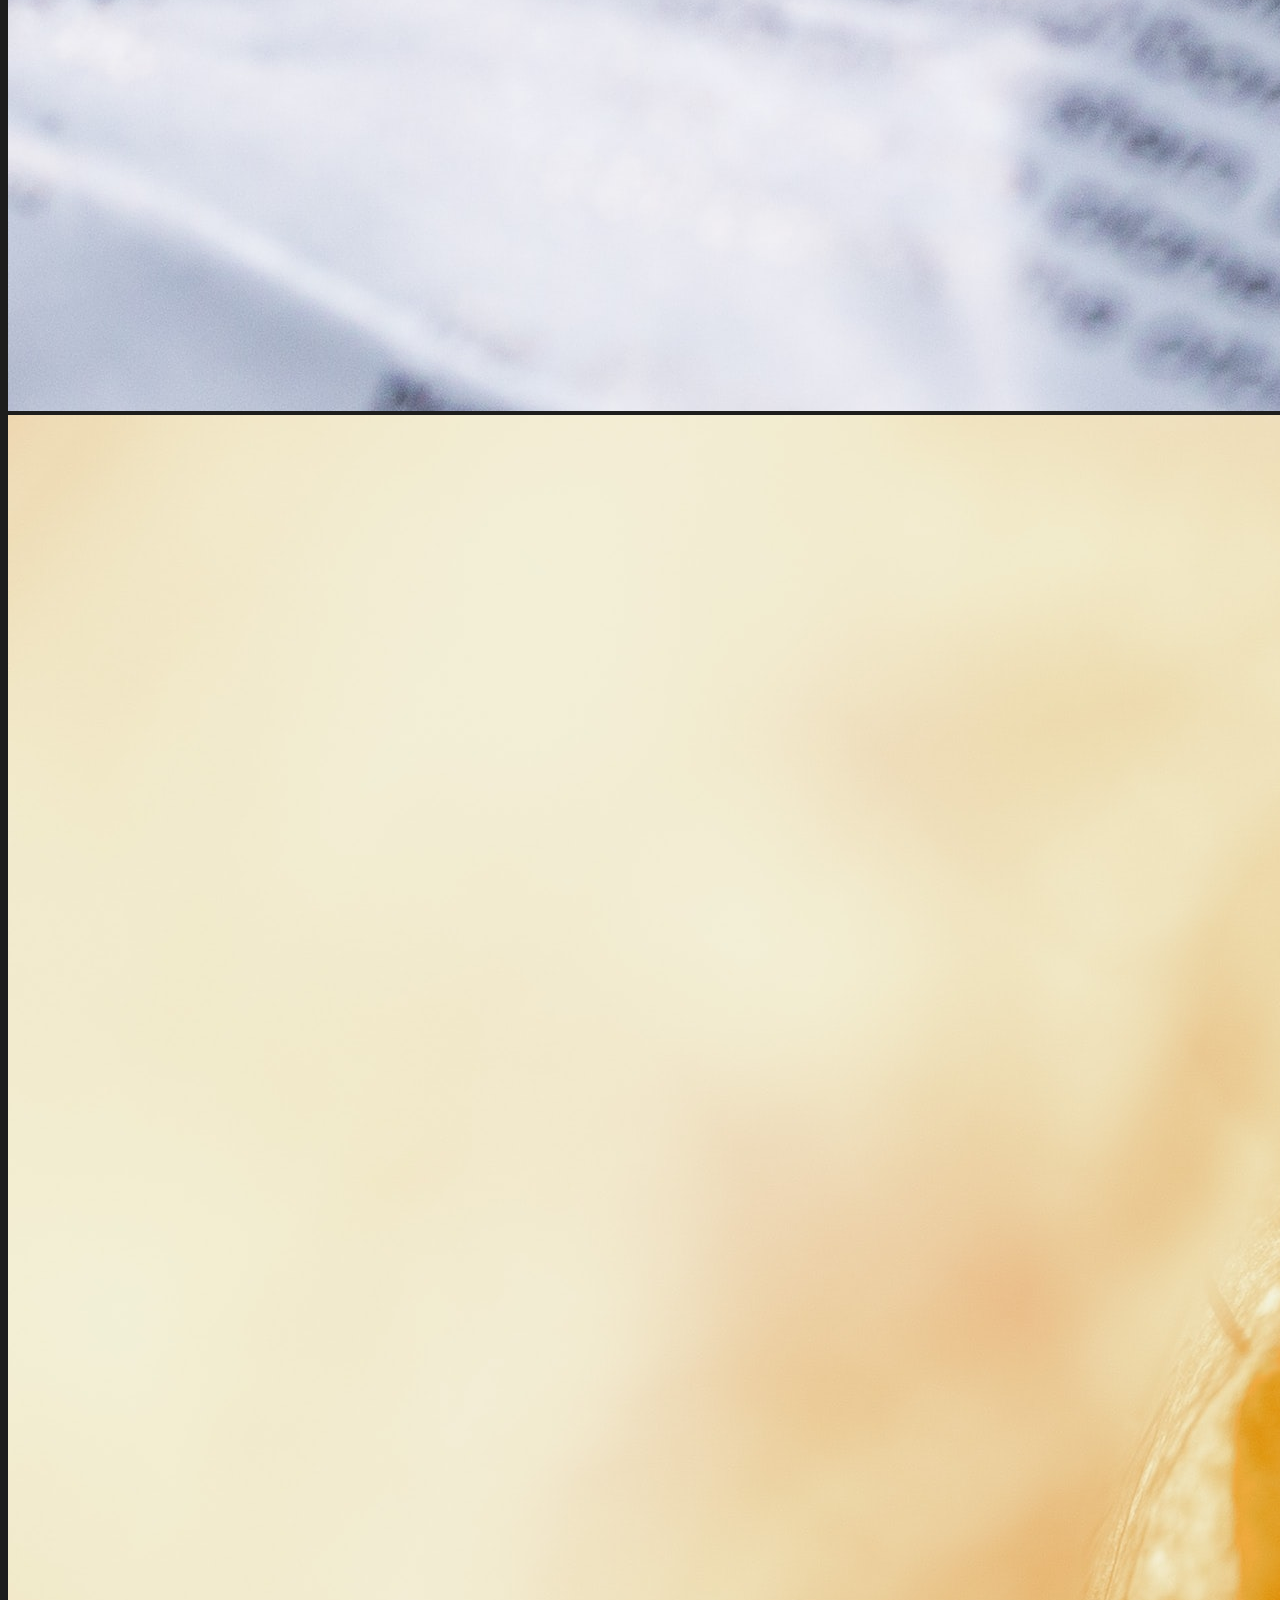
==== commit 201de342: "actualizacion" ====
--- a/index.html
+++ b/index.html
@@ -46,12 +46,17 @@
           <li class="nav-item active">
             <a class="nav-link" href="#sec4">contactenos <span class="sr-only">(current)</span></a>
           </li>
-          <div class="collapse navbar-collapse" id="navbarSupportedContent">
-            <ul class="navbar-nav ml-auto">
-              <li class="nav-item active">
-                <a class="nav-link" href="#Inicio">Inicio <span class="sr-only">(current)</span></a>
-              </li>
-
+          <li class="nav-item dropdown">
+            <a class="nav-link dropdown-toggle" href="#restaurantes" id="navbarDropdown" role="button"
+              data-toggle="dropdown" aria-haspopup="true" aria-expanded="false">
+              Restaurantes
+            </a>
+            <div class="dropdown-menu" aria-labelledby="navbarDropdown">
+              <a class="dropdown-item" href="#manjarvegano">Manjar Vegano</a>
+              <a class="dropdown-item" href="#lahamburgueseria">La Hamburgueseria</a>
+              <a class="dropdown-item" href="#casadelasado">La casa del asado</a>
+            </div>
+          </li>
         </ul>
         <!--<form class="form-inline my-2 my-lg-0">
           <input class="form-control mr-sm-2" type="search" placeholder="Search" aria-label="Search">
@@ -65,19 +70,28 @@
   <div id="carouselExampleControls" class="carousel slide" data-ride="carousel">
     <div class="carousel-inner">
       <div class="carousel-item active">
-        <img src="./imagenes/im1.jpg" class="d-block w-100" alt="imag1" height="870">
-      </div>
-      <div class="carousel-item">
-        <img src=".//imagenes/im10.jpg" class="d-block w-100" alt="imag2" height="870">
-      </div>
-      <div class="carousel-item">
-        <img src=".//imagenes/im12.jpg" class="d-block w-100" alt="imag3" height="870">
-      </div>
-      <div class="carousel-item">
-        <img src=".//imagenes/im9.jpg" class="d-block w-100" alt="imag4" height="870">
-      </div>
-      <div class="carousel-item">
-        <img src=".//imagenes/im13.jpg" class="d-block w-100" alt="imag5" height="870">
+        <img src=".///imagenes/BURGUER.jpg" class="d-block w-100" alt="imag1" height="870">
+      </div>
+      <div class="carousel-item">
+        <img src=".//imagenes/EMPANADAS.jpg" class="d-block w-100" alt="imag2" height="870">
+      </div>
+            <div class="carousel-item">
+        <img src=".//imagenes/asado.jpg" class="d-block w-100" alt="imag3" height="870">
+      </div>
+      <div class="carousel-item">
+        <img src=".//imagenes/ASADO 4.jpg" class="d-block w-100" alt="imag2" height="870">
+      </div>
+      <div class="carousel-item">
+        <img src=".//imagenes/salad.jpg" class="d-block w-100" alt="imag4" height="870">
+      </div>
+      <div class="carousel-item">
+        <img src=".//imagenes/salad2.jpg" class="d-block w-100" alt="imag5" height="870">
+      </div>
+      <div class="carousel-item">
+        <img src=".//imagenes/vegan.jpg" class="d-block w-100" alt="imag5" height="870">
+      </div>
+      <div class="carousel-item">
+        <img src=".//imagenes/pizza.jpg" class="d-block w-100" alt="imag5" height="870">
       </div>
     </div>
     <a class="carousel-control-prev" href="#carouselExampleControls" role="button" data-slide="prev">
@@ -97,115 +111,96 @@
 
     <div class="card border-success">
       <!-- Carrusel de las tarjetas de restaurantes -->
-        <div id="carrousel1" class="carousel slide" data-ride="carousel">
-            <div class="carousel-inner">
-              <div class="carousel-item active">
-                <img src="./imagenes/im1.jpg" height="100" width="100">
-              </div>
-              <div class="carousel-item">
-                <img src=".//imagenes/im10.jpg" height="100" width="100">
-              </div>        
-            </div>
-            <a class="carousel-control-prev" href="#carrousel1" role="button" data-slide="prev">
-              <span class="carousel-control-prev-icon" aria-hidden="true"></span>
-              <span class="sr-only">Previous</span>
-            </a>
-            <a class="carousel-control-next" href="#carrousel1" role="button" data-slide="next">
-              <span class="carousel-control-next-icon" aria-hidden="true"></span>
-              <span class="sr-only">Next</span>
-            </a>
-        </div>
-     <!-- Carrusel de las tarjetas de restaurantes -->
-       
-      <div class="card-body">
-        <h5 class="card-title">Comida vegetariana</h5>
-        <p class="card-text">Restaurante vegetariano con comida oriental y saludable</p>
-        <a href="./pag1.html">
-        <button type="button" class="btn btn-success">Ingresar</button>
-       </a>  
-      </div>
-    </div>
-
-    <div class="card border-success">    
-       <!-- Carrusel de las tarjetas de restaurantes -->
-       <div id="carrousel2" class="carousel slide" data-ride="carousel">
+      <div id="carrousel1" class="carousel slide" data-ride="carousel">
         <div class="carousel-inner">
           <div class="carousel-item active">
-            <img src="./imagenes/im1.jpg" height="100" width="100">
+            <img class="w-100" src="./imagenes/">
           </div>
           <div class="carousel-item">
-            <img src=".//imagenes/im10.jpg" height="100" width="100">
-          </div>        
-        </div>
-        <a class="carousel-control-prev" href="#carrousel2" role="button" data-slide="prev">
+            <img class="w-100" src="./imagenes/hermes-rivera-Ww8eQWjMJWk-unsplash.jpg">
+          </div>       
+        </div>
+        <a class="carousel-control-prev" href="#carrousel1" role="button" data-slide="prev">
           <span class="carousel-control-prev-icon" aria-hidden="true"></span>
           <span class="sr-only">Previous</span>
         </a>
-        <a class="carousel-control-next" href="#carrousel2" role="button" data-slide="next">
+        <a class="carousel-control-next" href="#carrousel1" role="button" data-slide="next">
           <span class="carousel-control-next-icon" aria-hidden="true"></span>
           <span class="sr-only">Next</span>
         </a>
     </div>
  <!-- Carrusel de las tarjetas de restaurantes -->
-      <div class="card-body">
-        <h5 class="card-title">Comida rápida</h5>
-        <p class="card-text">Disfruta de nuestras deliciosas hamburguesas y perros calientes.</p>
-        <a href="./pag2.html">
-        <button type="button" class="btn btn-success">Ingresar</button>
-       </a>
-      </div>
+
+  <div class="card-body">
+    <h5 class="card-title">Comida vegetariana</h5>
+    <p class="card-text">Restaurante vegetariano con comida oriental y saludable</p>
+          <button type="submit" class="btn btn-success">Ingresar</button>
+  </div>
+</div>
+
+<div class="card border-success">    
+   <!-- Carrusel de las tarjetas de restaurantes -->
+   <div id="carrousel2" class="carousel slide" data-ride="carousel">
+    <div class="carousel-inner">
+      <div class="carousel-item active">
+        <img class="w-100" src="./imagenes/hotdog.jpg" >
+      </div>
+      <div class="carousel-item">
+        <img class="w-100" src="./imagenes/fries.jpg">
+      </div>        
     </div>
-
-    <div class="card border-success">
-       <!-- Carrusel de las tarjetas de restaurantes -->
-       <div id="carrousel3" class="carousel slide" data-ride="carousel">
-        <div class="carousel-inner">
-          <div class="carousel-item active">
-            <img src="./imagenes/im1.jpg" height="100" width="100">
-          </div>
-          <div class="carousel-item">
-            <img src=".//imagenes/im10.jpg" height="100" width="100">
-          </div>        
-        </div>
-        <a class="carousel-control-prev" href="#carrousel3" role="button" data-slide="prev">
-          <span class="carousel-control-prev-icon" aria-hidden="true"></span>
-          <span class="sr-only">Previous</span>
-        </a>
-        <a class="carousel-control-next" href="#carrousel3" role="button" data-slide="next">
-          <span class="carousel-control-next-icon" aria-hidden="true"></span>
-          <span class="sr-only">Next</span>
-        </a>
+    <a class="carousel-control-prev" href="#carrousel2" role="button" data-slide="prev">
+      <span class="carousel-control-prev-icon" aria-hidden="true"></span>
+      <span class="sr-only">Previous</span>
+    </a>
+    <a class="carousel-control-next" href="#carrousel2" role="button" data-slide="next">
+      <span class="carousel-control-next-icon" aria-hidden="true"></span>
+      <span class="sr-only">Next</span>
+    </a>
+</div>
+<!-- Carrusel de las tarjetas de restaurantes -->
+  <div class="card-body">
+    <h5 class="card-title">Comida rápida</h5>
+    <p class="card-text">Restaurante de comidas Rapidad, con perro Hamburguesas, papitas, pizza, etc</p>
+        <button type="submit" class="btn btn-success">Ingresar</button>
+  </div>
+</div>
+
+<div class="card border-success">
+   <!-- Carrusel de las tarjetas de restaurantes -->
+   <div id="carrousel3" class="carousel slide" data-ride="carousel">
+    <div class="carousel-inner">
+      <div class="carousel-item active">
+        <img class="w-100" src="./imagenes/ASADO2.jpg">
+      </div>
+      <div class="carousel-item">
+        <img class="w-100" src="./imagenes/ASADO 3.jpg">
+      </div>        
     </div>
- <!-- Carrusel de las tarjetas de restaurantes -->
-      <div class="card-body">
-        <h5 class="card-title"> Asados </h5>
-        <p class="card-text">Deleitaté con nuestras carnes cocinadas al carbón</p>
-        <a href="./Pag3.HTML">
-        <button type="button" class="btn btn-success">Ingresar</button>
-       </a>
-      </div>
-    </div>
-  </div>
+    <a class="carousel-control-prev" href="#carrousel3" role="button" data-slide="prev">
+      <span class="carousel-control-prev-icon" aria-hidden="true"></span>
+      <span class="sr-only">Previous</span>
+    </a>
+    <a class="carousel-control-next" href="#carrousel3" role="button" data-slide="next">
+      <span class="carousel-control-next-icon" aria-hidden="true"></span>
+      <span class="sr-only">Next</span>
+    </a>
+</div>
+<!-- Carrusel de las tarjetas de restaurantes -->
+  <div class="card-body">
+    <h5 class="card-title"> Asados </h5>
+    <p class="card-text">Restaurantes de asados, con Res, Cerdo, Costillas y Pechugas de Pollo</p>
+          <button type="submit" class="btn btn-success">Ingresar</button>
+      </div>
+</div>
+</div>
 
   <!-- Presentacion de los restaurantes -->
-  <div class=" bg-texto d-flex flex-wrap justify-content-center align-items-center p-5">
-    <div class="col-md-5 ">
-      <img src="./imagenes/QuienesSomos.jpg" alt="" class="w-100">
-    </div>
-    <div class="text-center container col-md-5 text-white">
-      <div class="text-color ">
-       <h2>¿QUIENES SOMOS?</h2> 
-      <H3 class="text-color  "> Taste Roulette  
-      </H3>
-    </div>
-  </div>
-
-    
-  <!--  <div class="justify-content-right "style="background-color: #004c1d;  height: 200px; color: #e88932;">
+    <div class="justify-content-right "style="background-color: #004c1d;  height: 200px; color: #e88932;">
       <h2>QUIENES SOMOS :</h2>
       <H3>Somos una pagina web diseñada para brindar una experiencia gastronomica
         facilitando la eleccion de diferentes restaurantes desde la comodidad de un dispositivo movil</H3>
-    </div>-->
+    </div>
   <!--imagen quienes somos-->
   <!--<footer class="bg-fondo p-5 mt-5 text-dark text-center">
         <h2>QUIENES SOMOS</h2>
--- a/styles.css
+++ b/styles.css
@@ -75,4 +75,3 @@
 
 
 
-
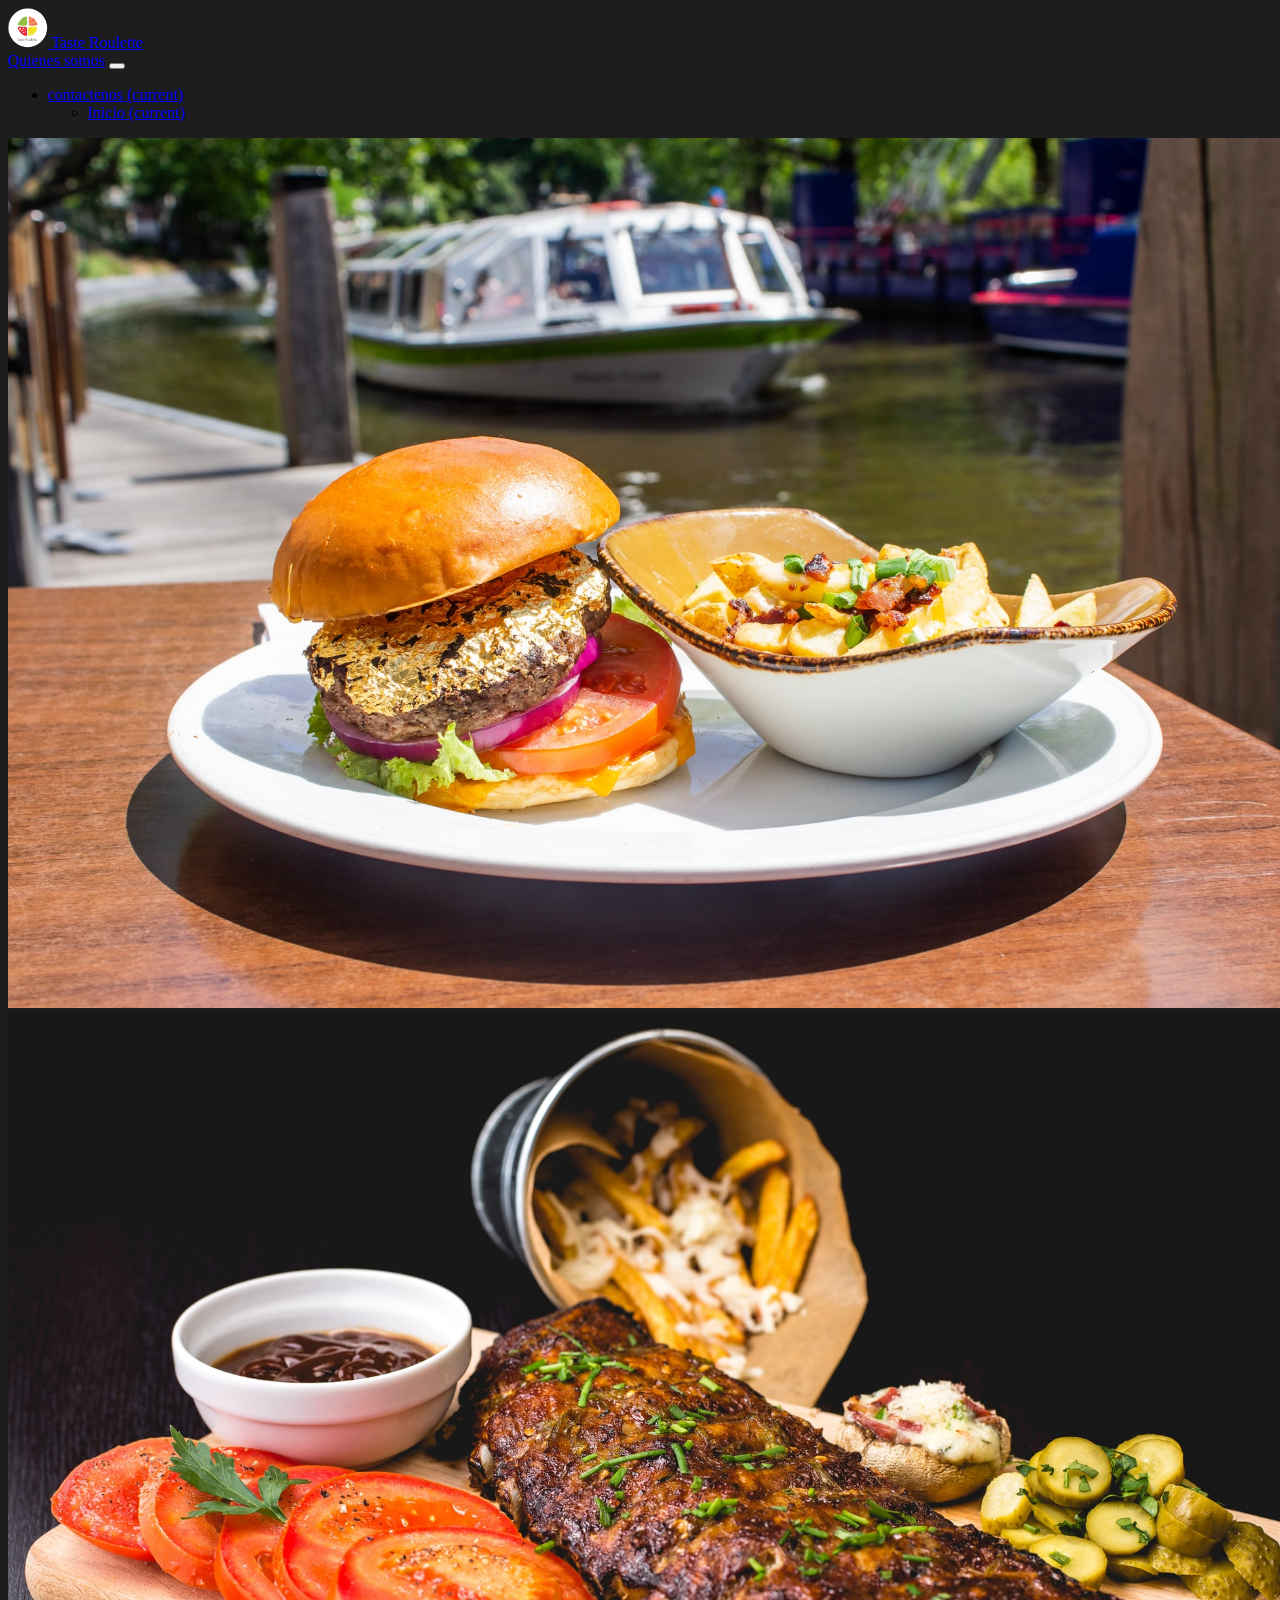
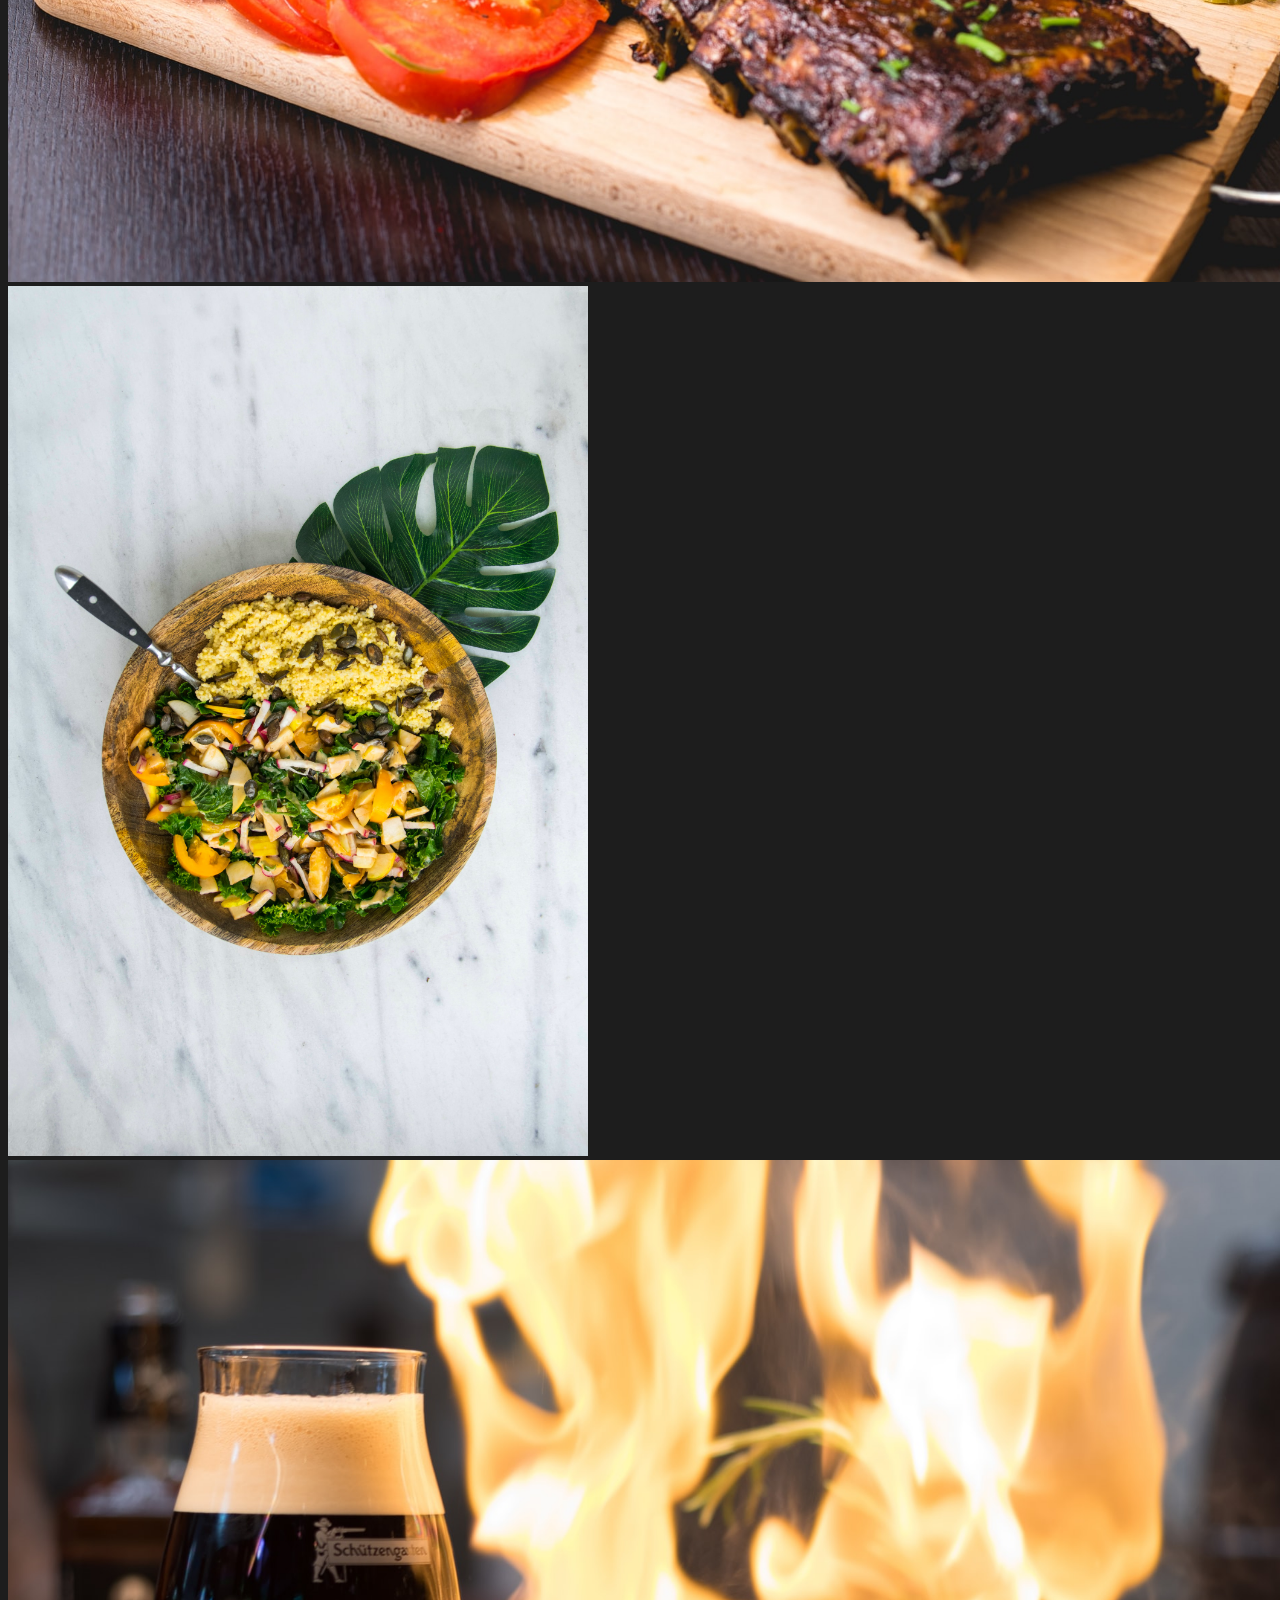
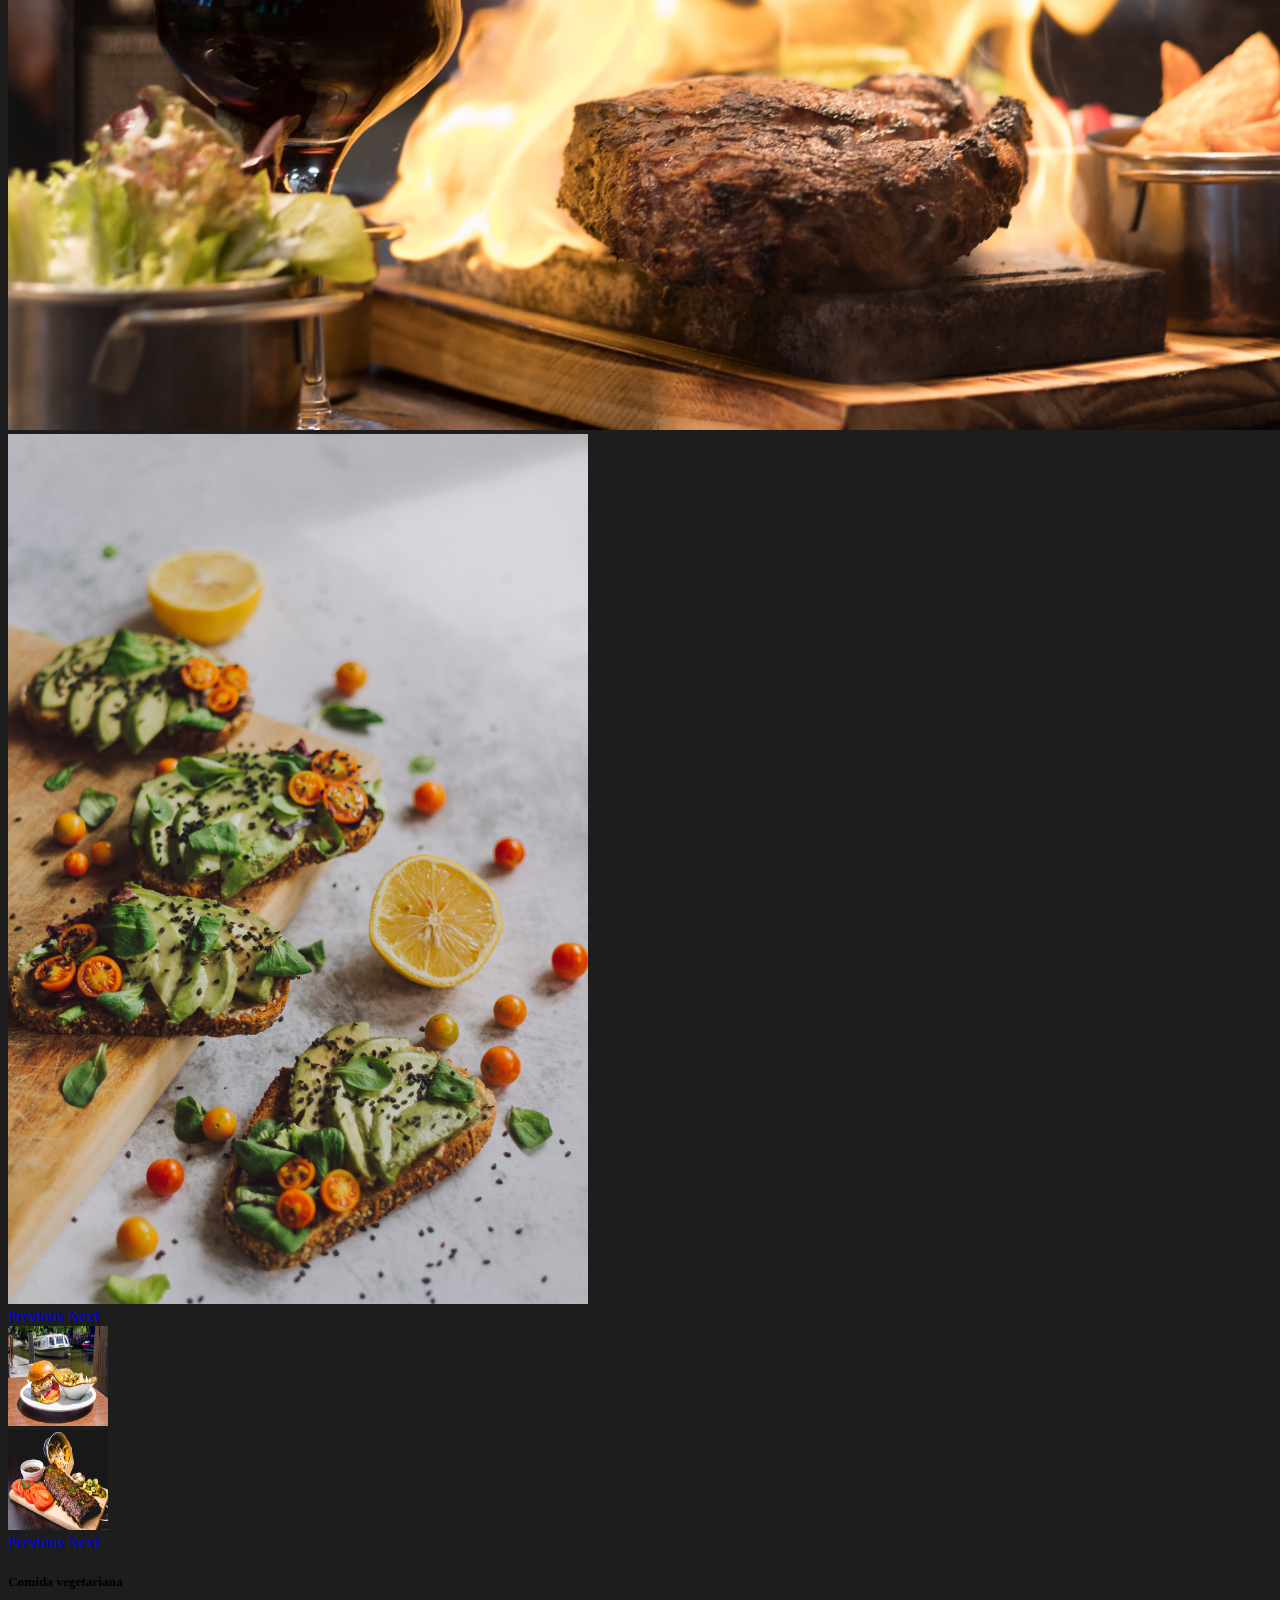
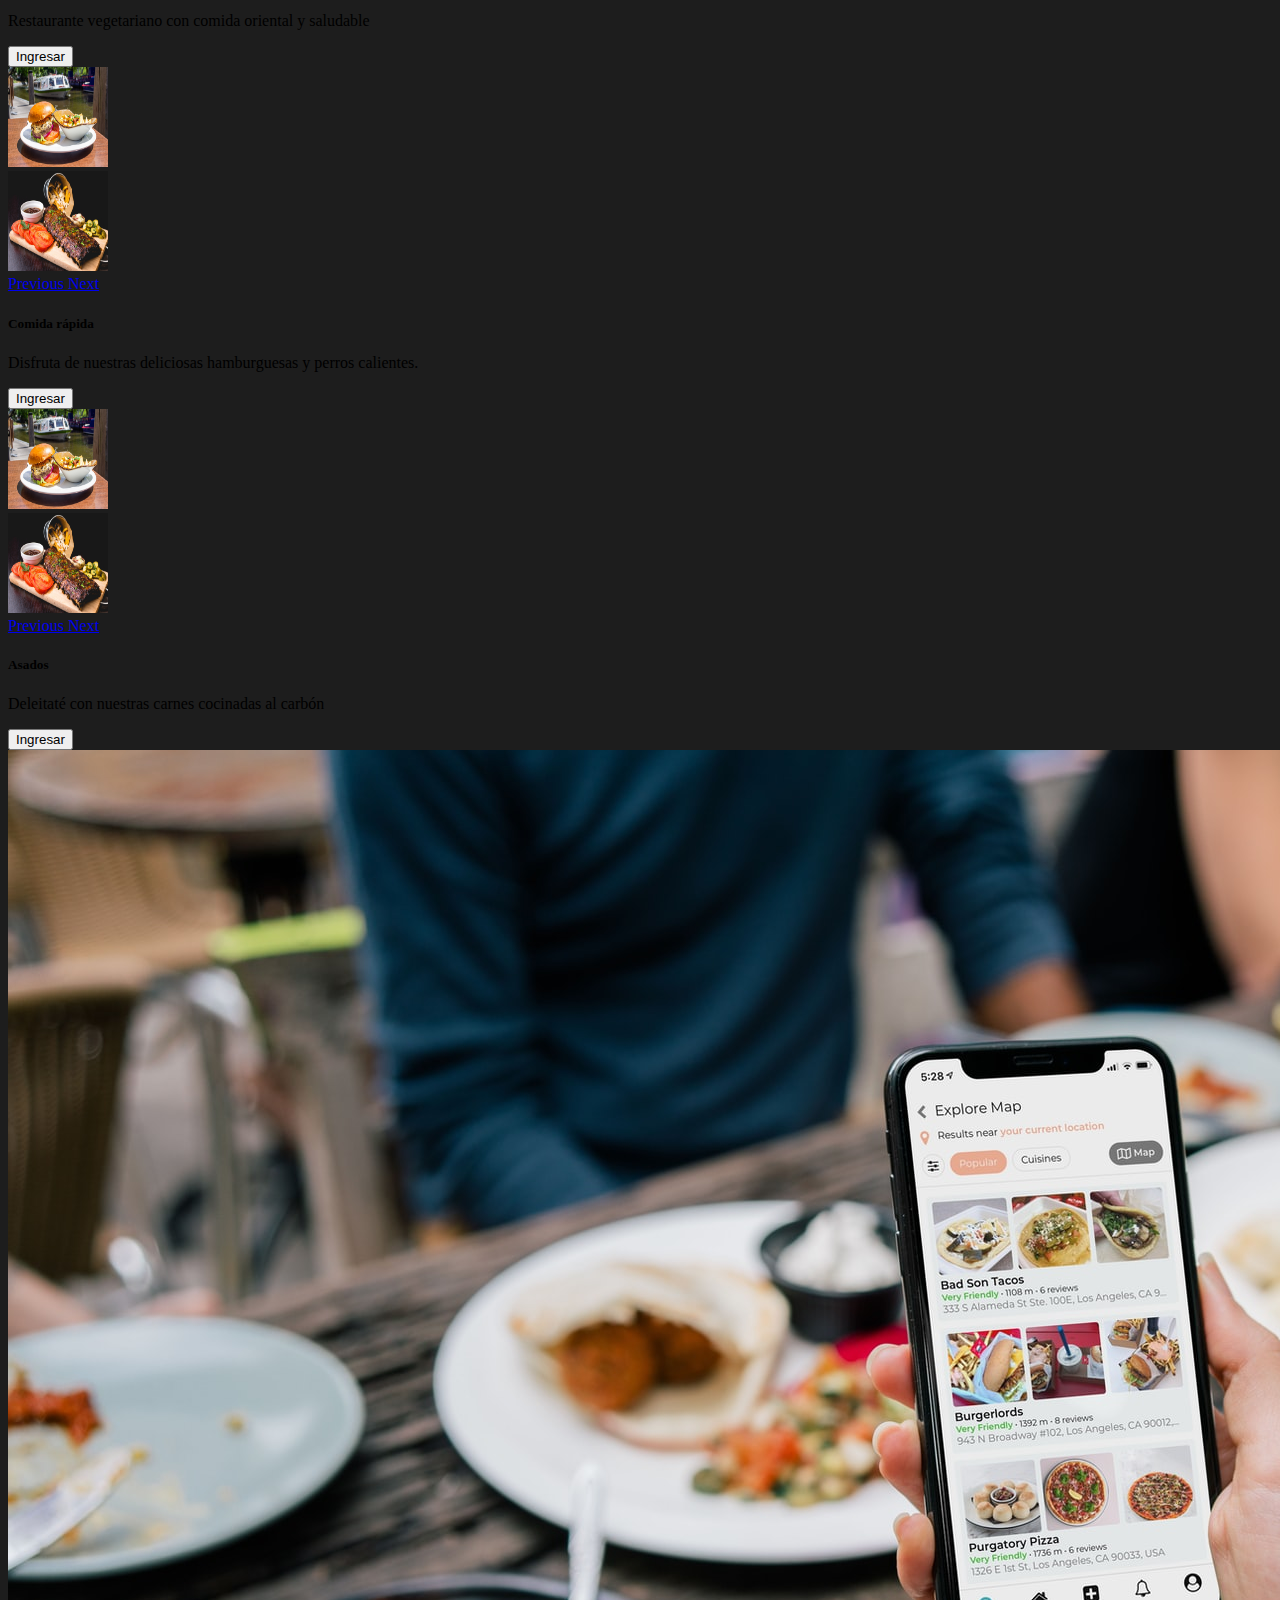
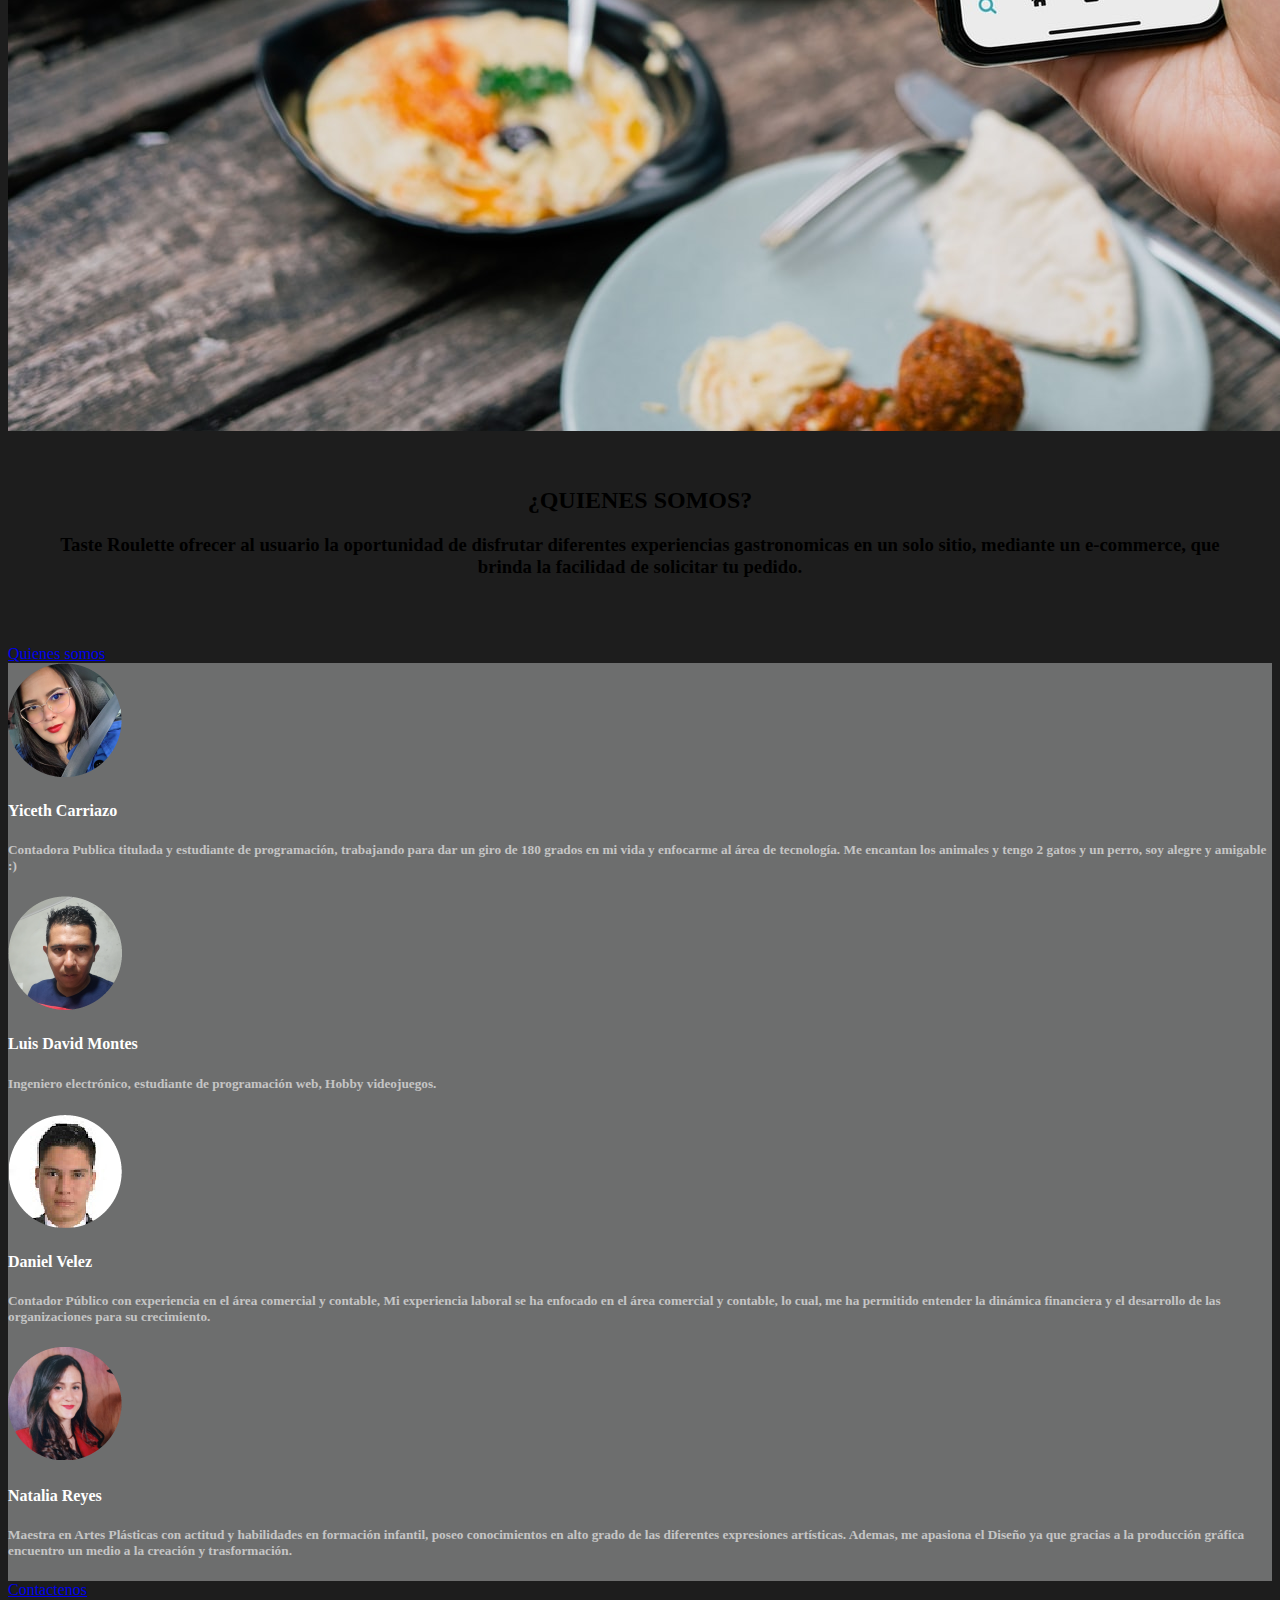
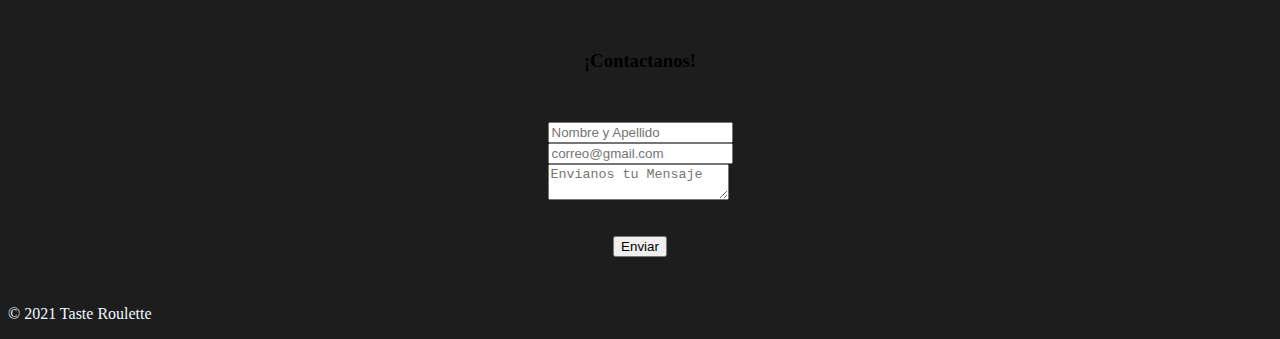
==== commit 9fd97213: "descripcionQuienesSomos" ====
--- a/index.html
+++ b/index.html
@@ -46,17 +46,12 @@
           <li class="nav-item active">
             <a class="nav-link" href="#sec4">contactenos <span class="sr-only">(current)</span></a>
           </li>
-          <li class="nav-item dropdown">
-            <a class="nav-link dropdown-toggle" href="#restaurantes" id="navbarDropdown" role="button"
-              data-toggle="dropdown" aria-haspopup="true" aria-expanded="false">
-              Restaurantes
-            </a>
-            <div class="dropdown-menu" aria-labelledby="navbarDropdown">
-              <a class="dropdown-item" href="#manjarvegano">Manjar Vegano</a>
-              <a class="dropdown-item" href="#lahamburgueseria">La Hamburgueseria</a>
-              <a class="dropdown-item" href="#casadelasado">La casa del asado</a>
-            </div>
-          </li>
+          <div class="collapse navbar-collapse" id="navbarSupportedContent">
+            <ul class="navbar-nav ml-auto">
+              <li class="nav-item active">
+                <a class="nav-link" href="#Inicio">Inicio <span class="sr-only">(current)</span></a>
+              </li>
+
         </ul>
         <!--<form class="form-inline my-2 my-lg-0">
           <input class="form-control mr-sm-2" type="search" placeholder="Search" aria-label="Search">
@@ -70,28 +65,19 @@
   <div id="carouselExampleControls" class="carousel slide" data-ride="carousel">
     <div class="carousel-inner">
       <div class="carousel-item active">
-        <img src=".///imagenes/BURGUER.jpg" class="d-block w-100" alt="imag1" height="870">
+        <img src="./imagenes/im1.jpg" class="d-block w-100" alt="imag1" height="870">
       </div>
       <div class="carousel-item">
-        <img src=".//imagenes/EMPANADAS.jpg" class="d-block w-100" alt="imag2" height="870">
-      </div>
-            <div class="carousel-item">
-        <img src=".//imagenes/asado.jpg" class="d-block w-100" alt="imag3" height="870">
+        <img src=".//imagenes/im10.jpg" class="d-block w-100" alt="imag2" height="870">
       </div>
       <div class="carousel-item">
-        <img src=".//imagenes/ASADO 4.jpg" class="d-block w-100" alt="imag2" height="870">
+        <img src=".//imagenes/im12.jpg" class="d-block w-100" alt="imag3" height="870">
       </div>
       <div class="carousel-item">
-        <img src=".//imagenes/salad.jpg" class="d-block w-100" alt="imag4" height="870">
+        <img src=".//imagenes/im9.jpg" class="d-block w-100" alt="imag4" height="870">
       </div>
       <div class="carousel-item">
-        <img src=".//imagenes/salad2.jpg" class="d-block w-100" alt="imag5" height="870">
-      </div>
-      <div class="carousel-item">
-        <img src=".//imagenes/vegan.jpg" class="d-block w-100" alt="imag5" height="870">
-      </div>
-      <div class="carousel-item">
-        <img src=".//imagenes/pizza.jpg" class="d-block w-100" alt="imag5" height="870">
+        <img src=".//imagenes/im13.jpg" class="d-block w-100" alt="imag5" height="870">
       </div>
     </div>
     <a class="carousel-control-prev" href="#carouselExampleControls" role="button" data-slide="prev">
@@ -111,96 +97,122 @@
 
     <div class="card border-success">
       <!-- Carrusel de las tarjetas de restaurantes -->
-      <div id="carrousel1" class="carousel slide" data-ride="carousel">
+     
+
+        <div id="carrousel1" class="carousel slide" data-ride="carousel">
+            <div class="carousel-inner">
+              <div class="carousel-item active">
+                <img src="./imagenes/im1.jpg" height="100" width="100">
+              </div>
+              <div class="carousel-item">
+                <img src=".//imagenes/im10.jpg" height="100" width="100">
+              </div>        
+            </div>
+            <a class="carousel-control-prev" href="#carrousel1" role="button" data-slide="prev">
+              <span class="carousel-control-prev-icon" aria-hidden="true"></span>
+              <span class="sr-only">Previous</span>
+            </a>
+            <a class="carousel-control-next" href="#carrousel1" role="button" data-slide="next">
+              <span class="carousel-control-next-icon" aria-hidden="true"></span>
+              <span class="sr-only">Next</span>
+            </a>
+        </div>
+     <!-- Carrusel de las tarjetas de restaurantes -->
+       
+      <div class="card-body">
+        <h5 class="card-title">Comida vegetariana</h5>
+        <p class="card-text">Restaurante vegetariano con comida oriental y saludable</p>
+        <a href="./pag1.html">
+        <button type="button" class="btn btn-success">Ingresar</button>
+       </a>  
+      </div>
+    </div>
+
+    <div class="card border-success">    
+       <!-- Carrusel de las tarjetas de restaurantes -->
+       <div id="carrousel2" class="carousel slide" data-ride="carousel">
         <div class="carousel-inner">
           <div class="carousel-item active">
-            <img class="w-100" src="./imagenes/">
+            <img src="./imagenes/im1.jpg" height="100" width="100">
           </div>
           <div class="carousel-item">
-            <img class="w-100" src="./imagenes/hermes-rivera-Ww8eQWjMJWk-unsplash.jpg">
-          </div>       
-        </div>
-        <a class="carousel-control-prev" href="#carrousel1" role="button" data-slide="prev">
+            <img src=".//imagenes/im10.jpg" height="100" width="100">
+          </div>        
+        </div>
+        <a class="carousel-control-prev" href="#carrousel2" role="button" data-slide="prev">
           <span class="carousel-control-prev-icon" aria-hidden="true"></span>
           <span class="sr-only">Previous</span>
         </a>
-        <a class="carousel-control-next" href="#carrousel1" role="button" data-slide="next">
+        <a class="carousel-control-next" href="#carrousel2" role="button" data-slide="next">
           <span class="carousel-control-next-icon" aria-hidden="true"></span>
           <span class="sr-only">Next</span>
         </a>
     </div>
  <!-- Carrusel de las tarjetas de restaurantes -->
-
-  <div class="card-body">
-    <h5 class="card-title">Comida vegetariana</h5>
-    <p class="card-text">Restaurante vegetariano con comida oriental y saludable</p>
-          <button type="submit" class="btn btn-success">Ingresar</button>
+      <div class="card-body">
+        <h5 class="card-title">Comida rápida</h5>
+        <p class="card-text">Disfruta de nuestras deliciosas hamburguesas y perros calientes.</p>
+        <a href="./pag2.html">
+        <button type="button" class="btn btn-success">Ingresar</button>
+       </a>
+      </div>
+    </div>
+
+    <div class="card border-success">
+       <!-- Carrusel de las tarjetas de restaurantes -->
+       <div id="carrousel3" class="carousel slide" data-ride="carousel">
+        <div class="carousel-inner">
+          <div class="carousel-item active">
+            <img src="./imagenes/im1.jpg" height="100" width="100">
+          </div>
+          <div class="carousel-item">
+            <img src=".//imagenes/im10.jpg" height="100" width="100">
+          </div>        
+        </div>
+        <a class="carousel-control-prev" href="#carrousel3" role="button" data-slide="prev">
+          <span class="carousel-control-prev-icon" aria-hidden="true"></span>
+          <span class="sr-only">Previous</span>
+        </a>
+        <a class="carousel-control-next" href="#carrousel3" role="button" data-slide="next">
+          <span class="carousel-control-next-icon" aria-hidden="true"></span>
+          <span class="sr-only">Next</span>
+        </a>
+    </div>
+ <!-- Carrusel de las tarjetas de restaurantes -->
+      <div class="card-body">
+        <h5 class="card-title"> Asados </h5>
+        <p class="card-text">Deleitaté con nuestras carnes cocinadas al carbón</p>
+        <a href="./Pag3.HTML">
+        <button type="button" class="btn btn-success">Ingresar</button>
+       </a>
+      </div>
+    </div>
   </div>
-</div>
-
-<div class="card border-success">    
-   <!-- Carrusel de las tarjetas de restaurantes -->
-   <div id="carrousel2" class="carousel slide" data-ride="carousel">
-    <div class="carousel-inner">
-      <div class="carousel-item active">
-        <img class="w-100" src="./imagenes/hotdog.jpg" >
-      </div>
-      <div class="carousel-item">
-        <img class="w-100" src="./imagenes/fries.jpg">
-      </div>        
-    </div>
-    <a class="carousel-control-prev" href="#carrousel2" role="button" data-slide="prev">
-      <span class="carousel-control-prev-icon" aria-hidden="true"></span>
-      <span class="sr-only">Previous</span>
-    </a>
-    <a class="carousel-control-next" href="#carrousel2" role="button" data-slide="next">
-      <span class="carousel-control-next-icon" aria-hidden="true"></span>
-      <span class="sr-only">Next</span>
-    </a>
-</div>
-<!-- Carrusel de las tarjetas de restaurantes -->
-  <div class="card-body">
-    <h5 class="card-title">Comida rápida</h5>
-    <p class="card-text">Restaurante de comidas Rapidad, con perro Hamburguesas, papitas, pizza, etc</p>
-        <button type="submit" class="btn btn-success">Ingresar</button>
+
+  <!-- Presentacion de los restaurantes -->
+  
+  
+  <div class=" bg-texto d-flex flex-wrap justify-content-center align-items-center p-5">
+    <div class="col-md-5 ">
+      <img src="./imagenes/QuienesSomos.jpg" alt="" class="w-100">
+    </div>
+    <div class="text-center container col-md-5 text-white">
+      <div class="text-color ">
+       <h2>¿QUIENES SOMOS?</h2> 
+      <H3 class="text-color  "> Taste Roulette ofrecer al usuario la oportunidad de
+         disfrutar diferentes experiencias gastronomicas en un solo sitio, 
+        mediante un e-commerce, que brinda la facilidad de solicitar tu pedido.     
+
+      </H3>
+    </div>
   </div>
-</div>
-
-<div class="card border-success">
-   <!-- Carrusel de las tarjetas de restaurantes -->
-   <div id="carrousel3" class="carousel slide" data-ride="carousel">
-    <div class="carousel-inner">
-      <div class="carousel-item active">
-        <img class="w-100" src="./imagenes/ASADO2.jpg">
-      </div>
-      <div class="carousel-item">
-        <img class="w-100" src="./imagenes/ASADO 3.jpg">
-      </div>        
-    </div>
-    <a class="carousel-control-prev" href="#carrousel3" role="button" data-slide="prev">
-      <span class="carousel-control-prev-icon" aria-hidden="true"></span>
-      <span class="sr-only">Previous</span>
-    </a>
-    <a class="carousel-control-next" href="#carrousel3" role="button" data-slide="next">
-      <span class="carousel-control-next-icon" aria-hidden="true"></span>
-      <span class="sr-only">Next</span>
-    </a>
-</div>
-<!-- Carrusel de las tarjetas de restaurantes -->
-  <div class="card-body">
-    <h5 class="card-title"> Asados </h5>
-    <p class="card-text">Restaurantes de asados, con Res, Cerdo, Costillas y Pechugas de Pollo</p>
-          <button type="submit" class="btn btn-success">Ingresar</button>
-      </div>
-</div>
-</div>
-
-  <!-- Presentacion de los restaurantes -->
-    <div class="justify-content-right "style="background-color: #004c1d;  height: 200px; color: #e88932;">
+
+    
+  <!--  <div class="justify-content-right "style="background-color: #004c1d;  height: 200px; color: #e88932;">
       <h2>QUIENES SOMOS :</h2>
       <H3>Somos una pagina web diseñada para brindar una experiencia gastronomica
         facilitando la eleccion de diferentes restaurantes desde la comodidad de un dispositivo movil</H3>
-    </div>
+    </div>-->
   <!--imagen quienes somos-->
   <!--<footer class="bg-fondo p-5 mt-5 text-dark text-center">
         <h2>QUIENES SOMOS</h2>
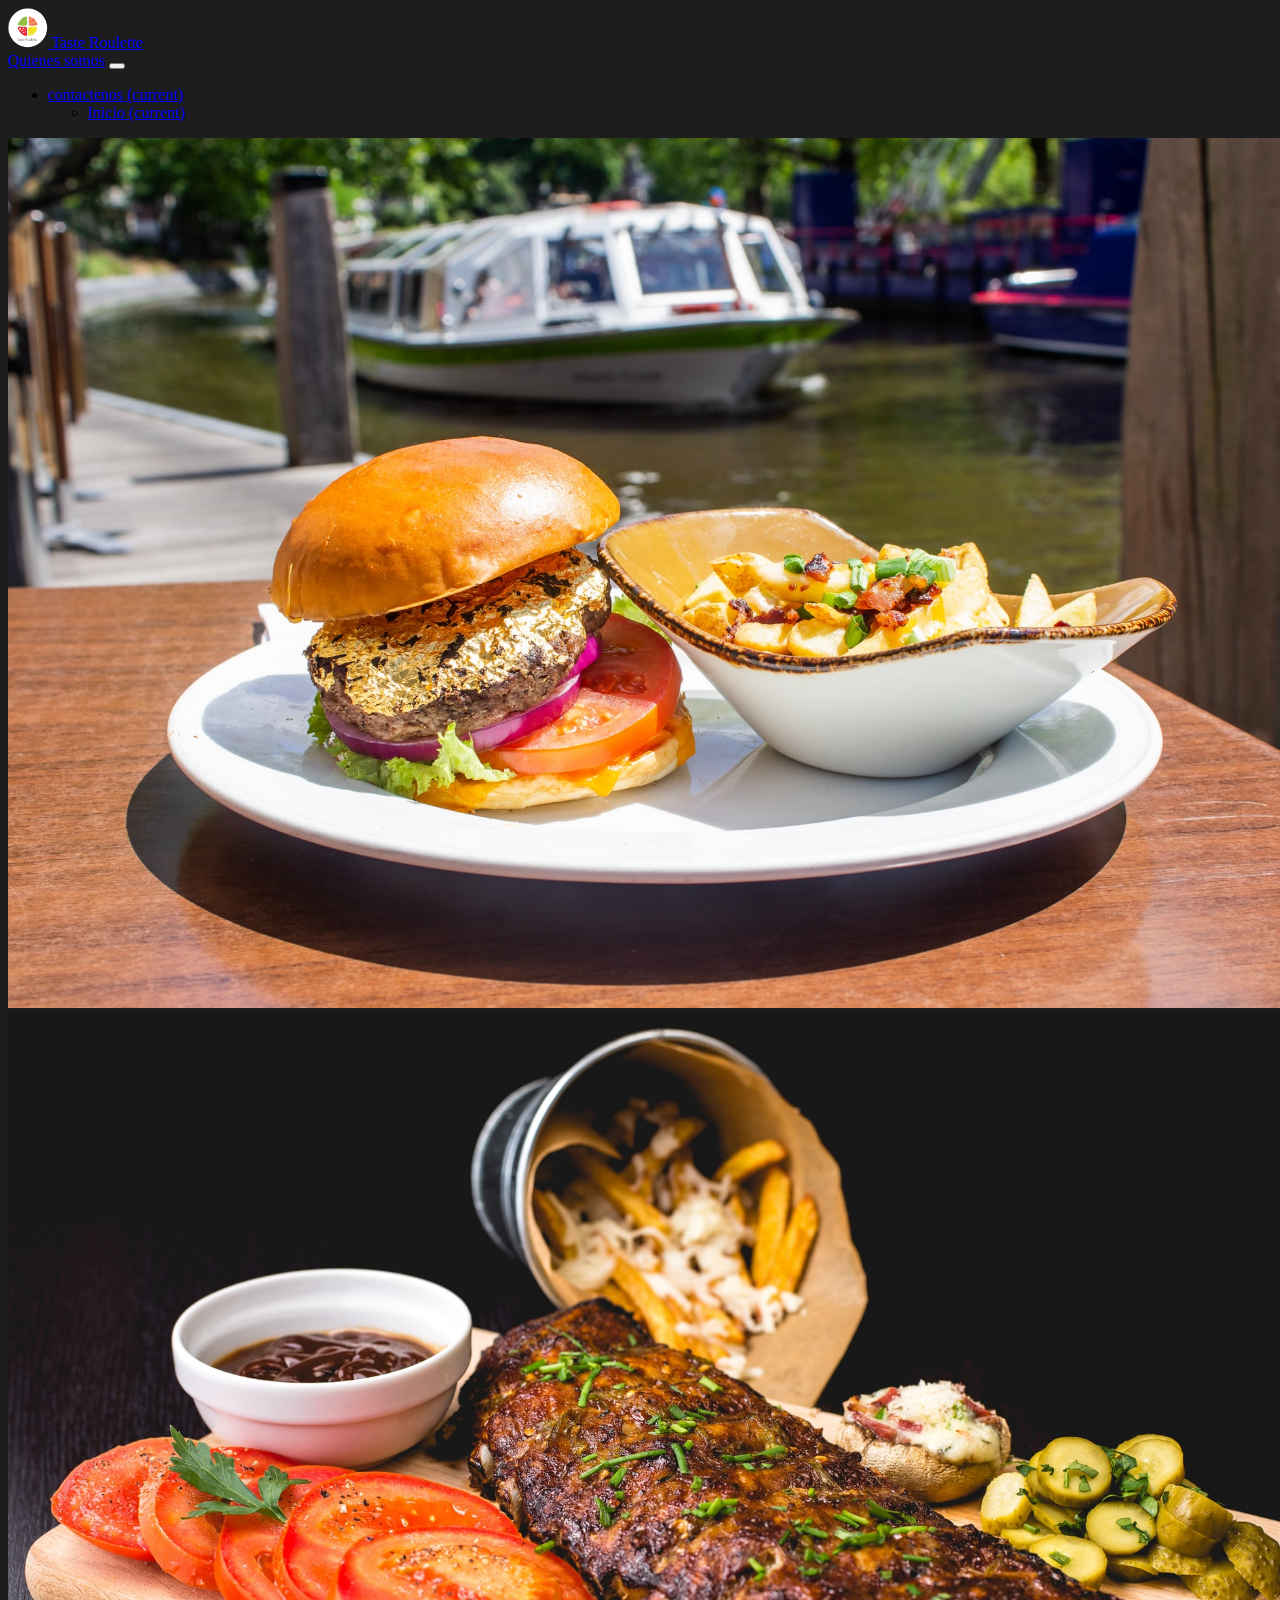
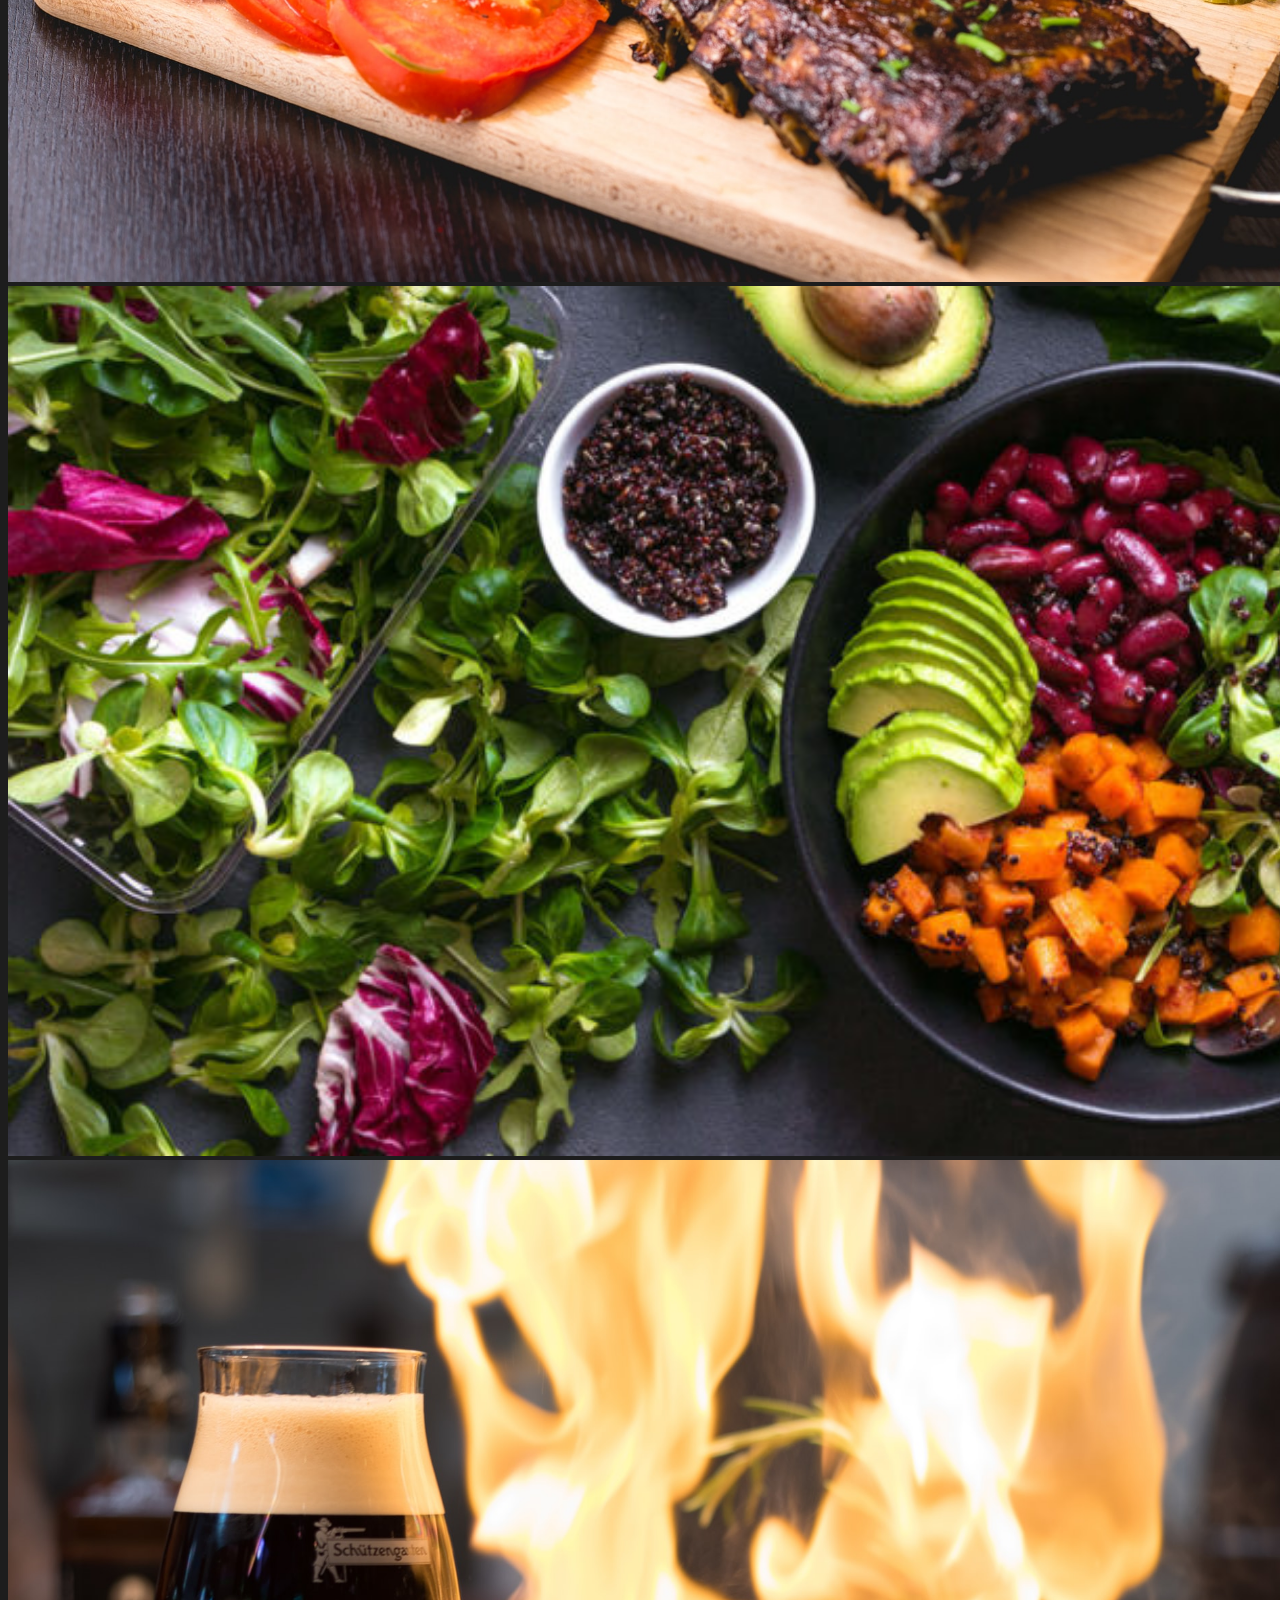
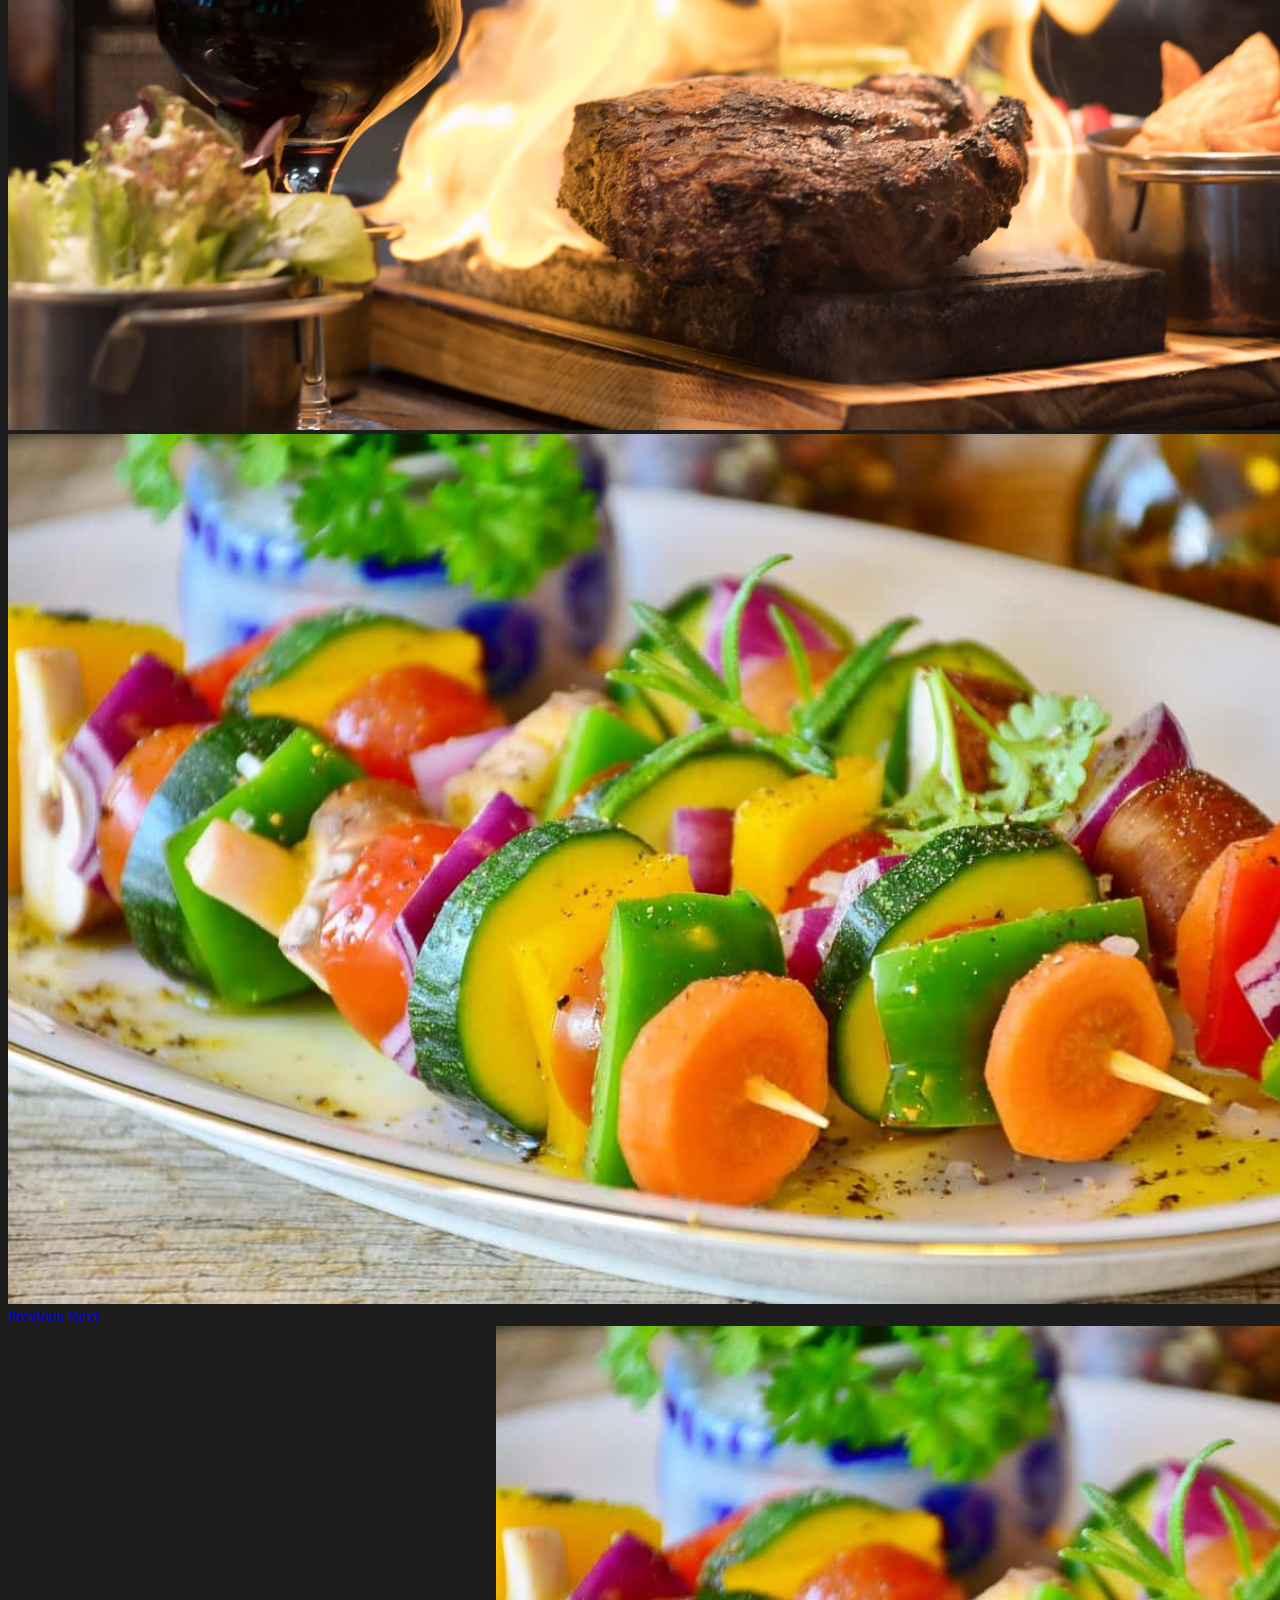
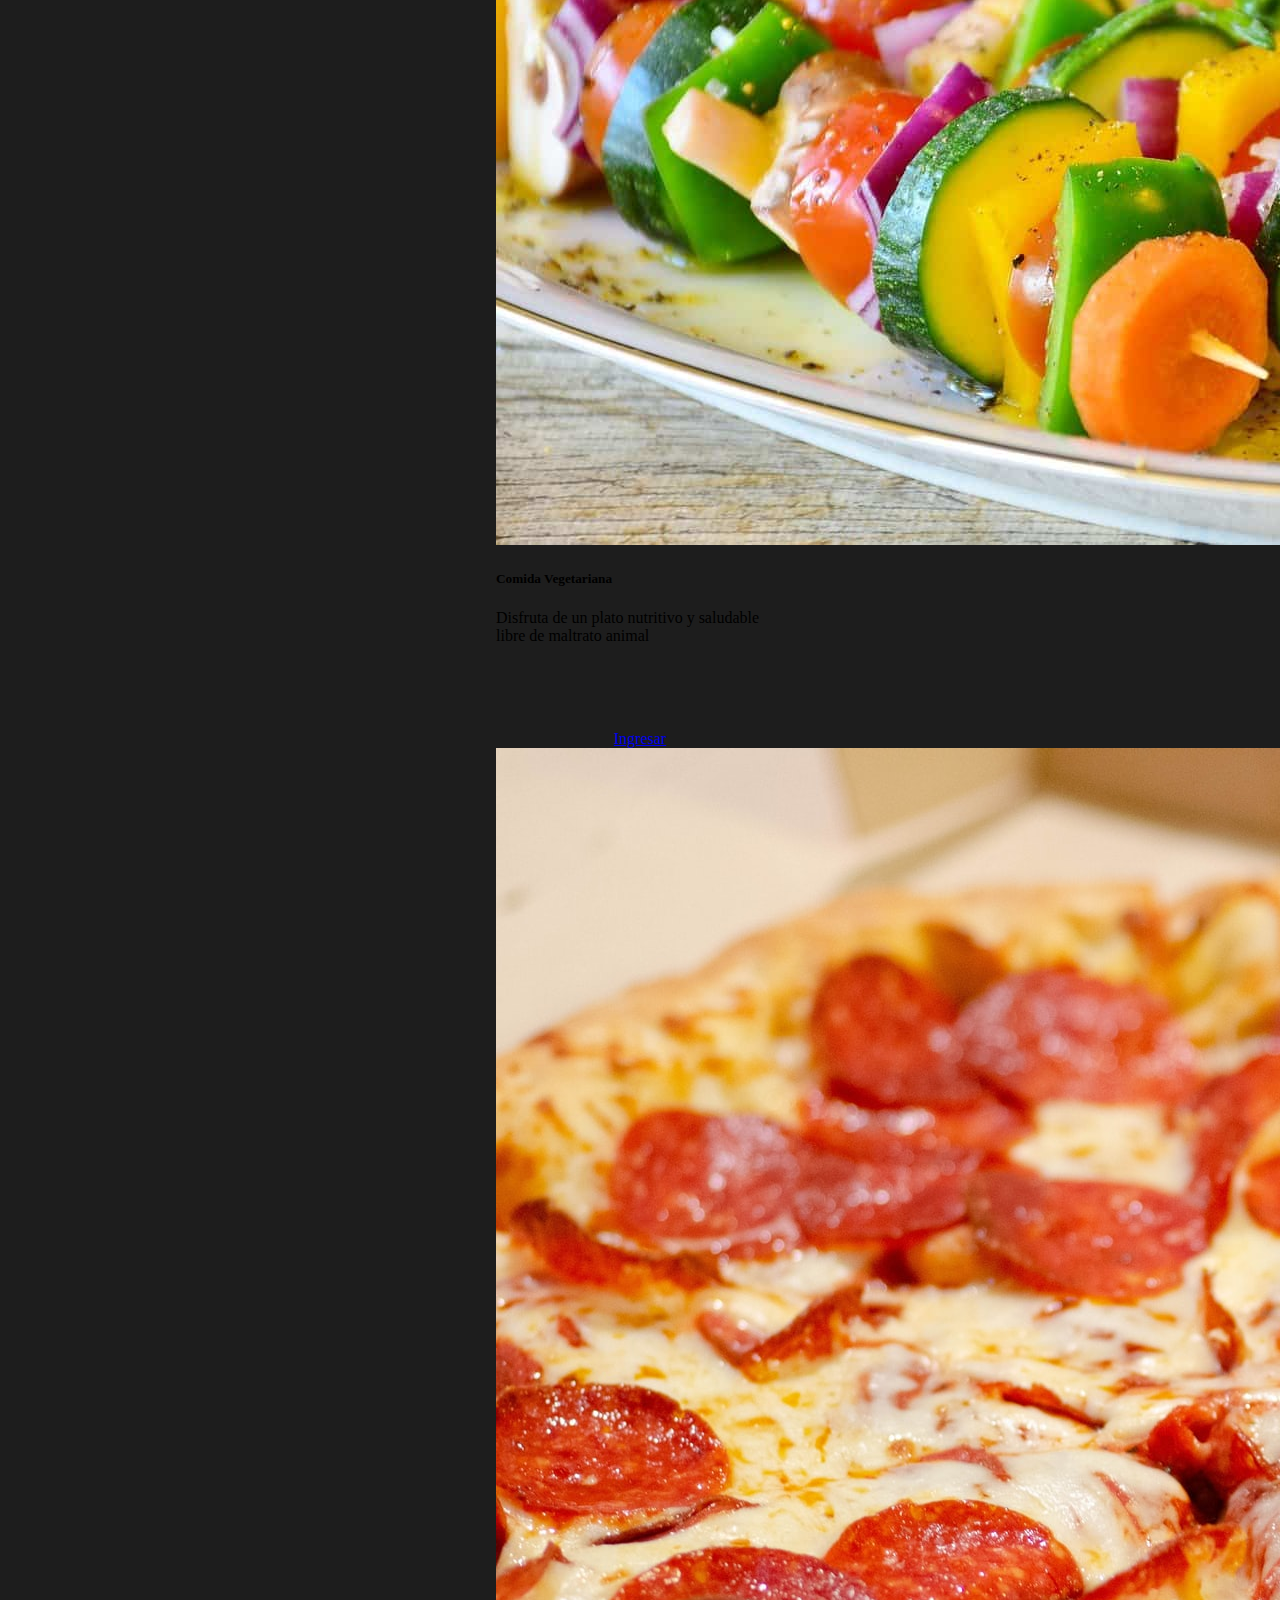
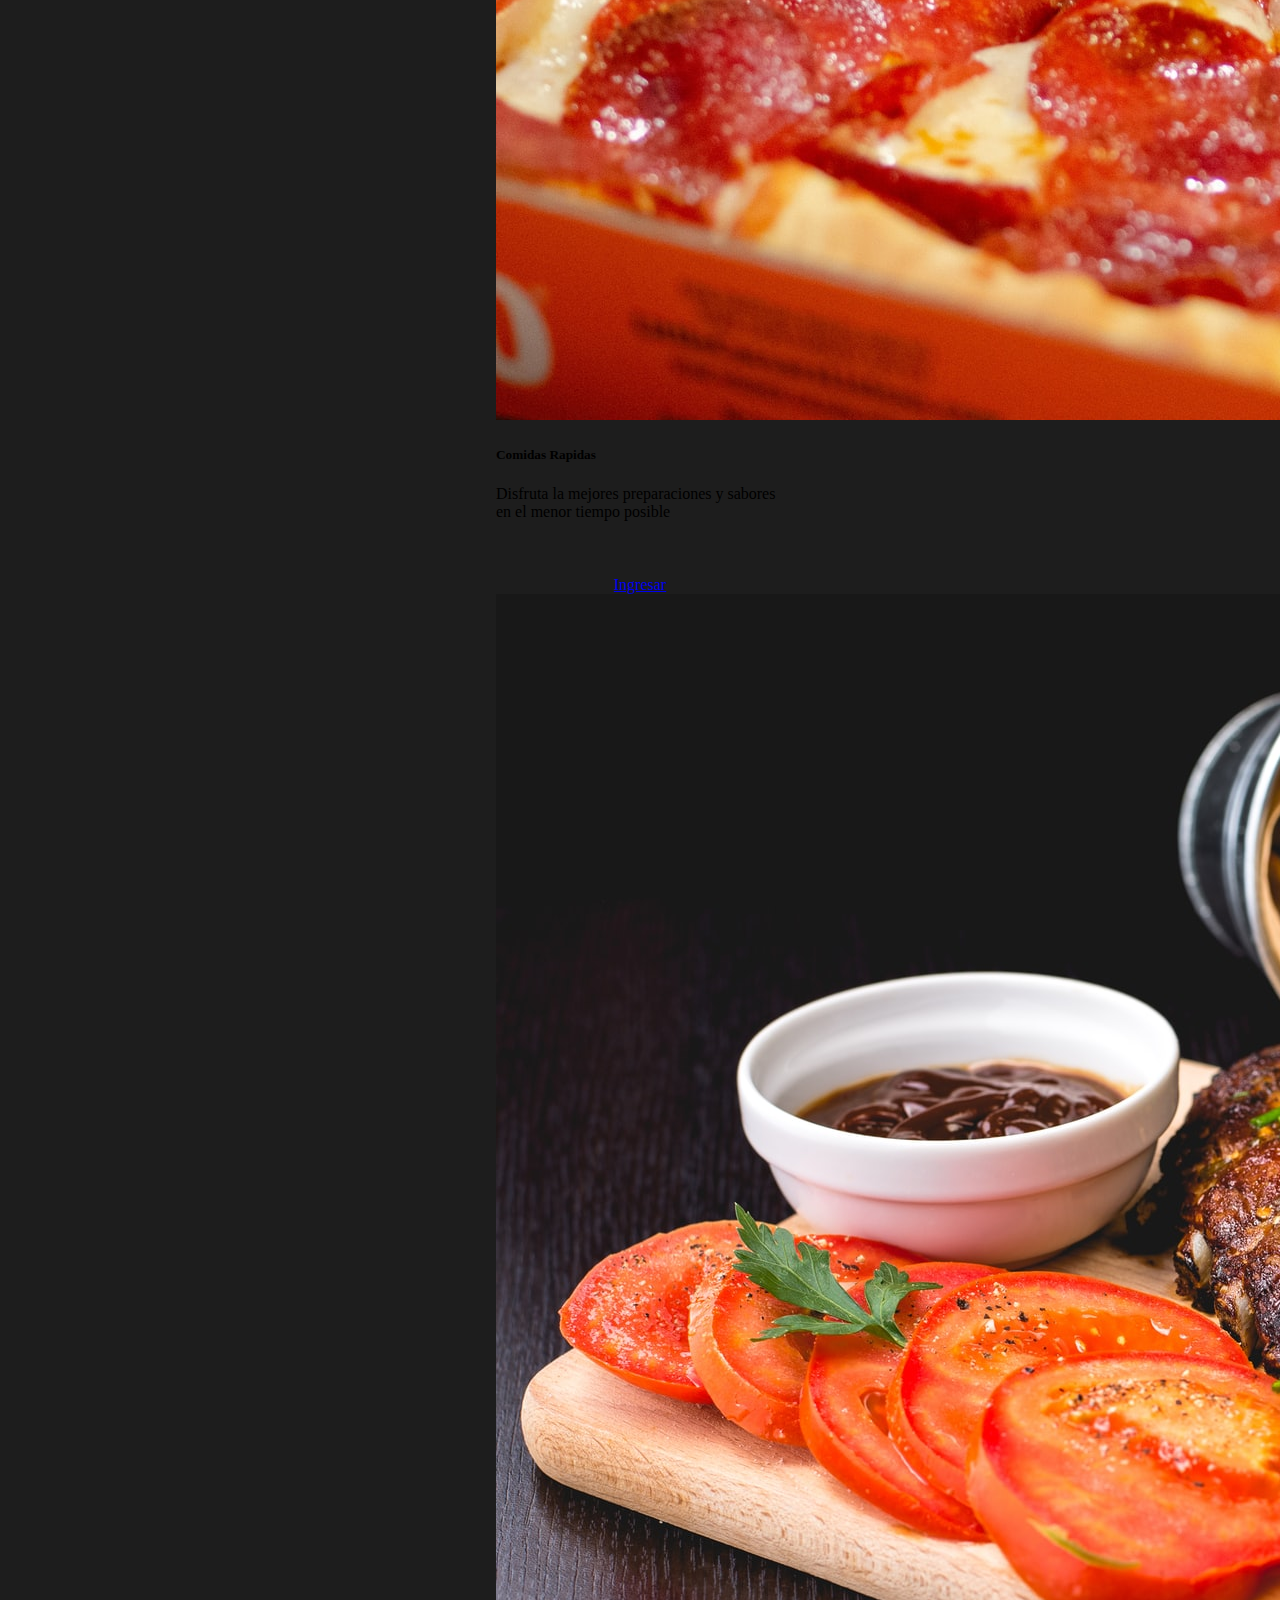
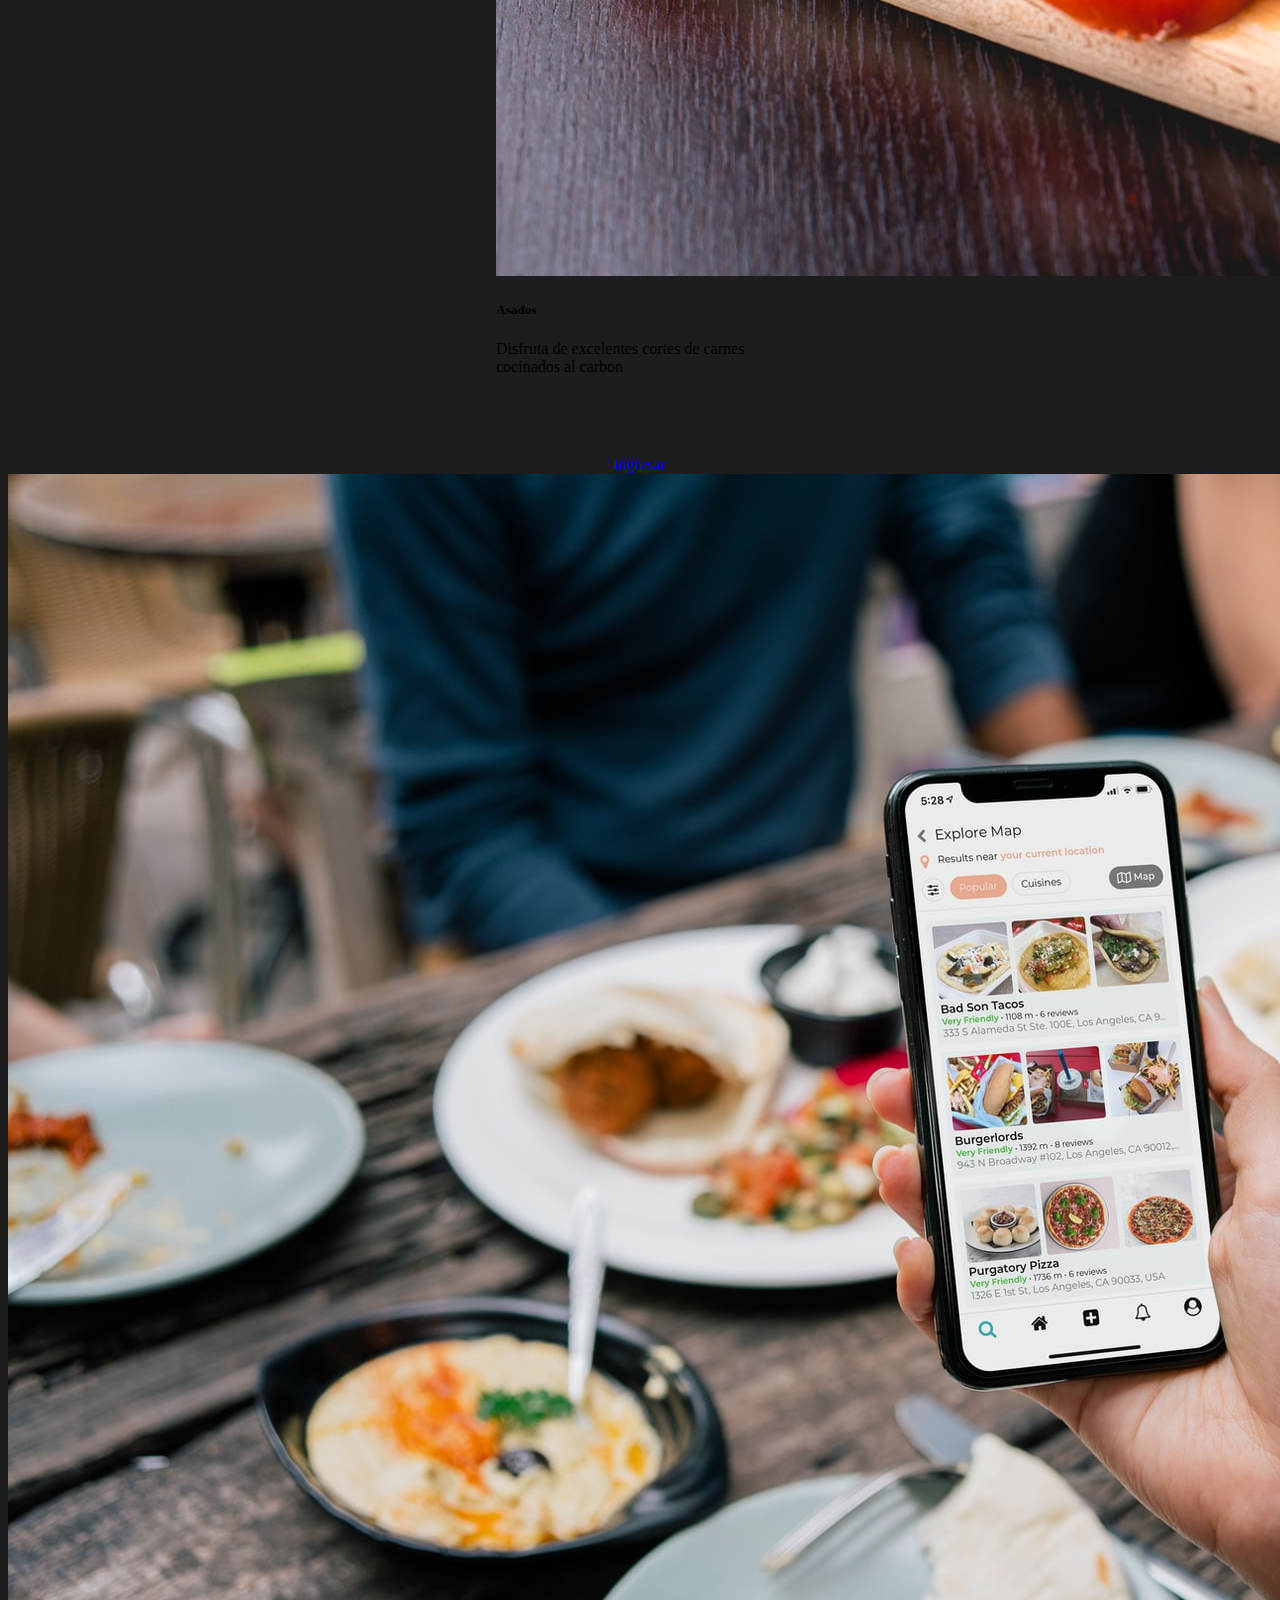
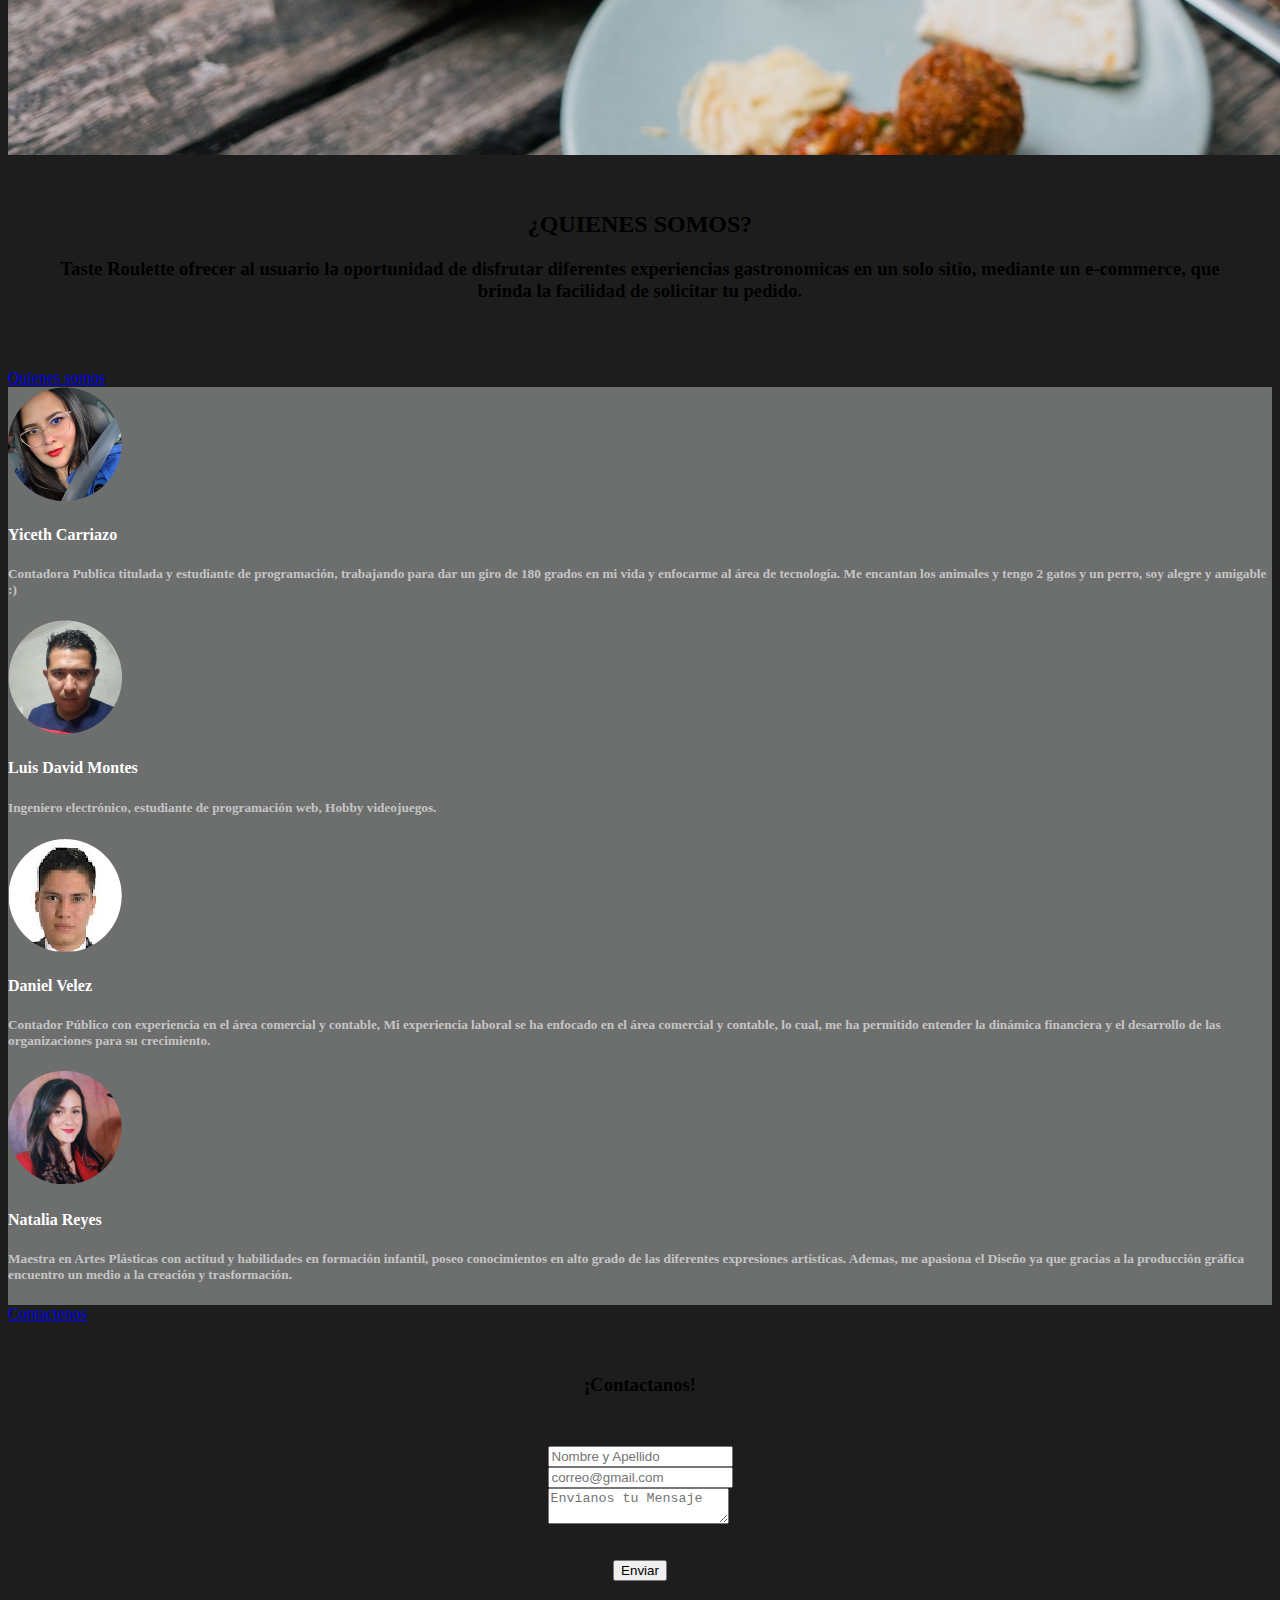
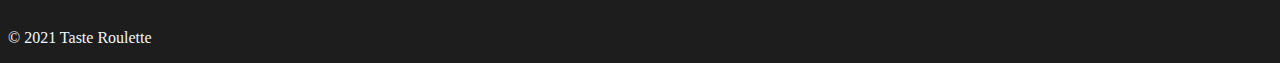
==== commit 1d4f9f00: "modificacion final" ====
--- a/index.html
+++ b/index.html
@@ -11,7 +11,7 @@
     integrity="sha384-B0vP5xmATw1+K9KRQjQERJvTumQW0nPEzvF6L/Z6nronJ3oUOFUFpCjEUQouq2+l" crossorigin="anonymous">
 
   <title>Taste Roulette</title>
-  <link rel="shortcut icon" type="image/x-icon" href="./icono.jpg" />
+  <link rel="shortcut icon" type="image/x-icon" href="./imagenes/logo.png" />
 </head>
 
 <body class="bg-fondo">
@@ -71,13 +71,13 @@
         <img src=".//imagenes/im10.jpg" class="d-block w-100" alt="imag2" height="870">
       </div>
       <div class="carousel-item">
-        <img src=".//imagenes/im12.jpg" class="d-block w-100" alt="imag3" height="870">
+        <img src=".//imagenes/vege3.jpg" class="d-block w-100" alt="imag3" height="870">
       </div>
       <div class="carousel-item">
         <img src=".//imagenes/im9.jpg" class="d-block w-100" alt="imag4" height="870">
       </div>
       <div class="carousel-item">
-        <img src=".//imagenes/im13.jpg" class="d-block w-100" alt="imag5" height="870">
+        <img src=".//imagenes/vege2.jpg" class="d-block w-100" alt="imag5" height="870">
       </div>
     </div>
     <a class="carousel-control-prev" href="#carouselExampleControls" role="button" data-slide="prev">
@@ -92,102 +92,51 @@
   </div>
 
   <!-- Presentacion de los restaurantes -->
-
-  <div class="card-group">
-
-    <div class="card border-success">
-      <!-- Carrusel de las tarjetas de restaurantes -->
-     
-
-        <div id="carrousel1" class="carousel slide" data-ride="carousel">
-            <div class="carousel-inner">
-              <div class="carousel-item active">
-                <img src="./imagenes/im1.jpg" height="100" width="100">
+  <div>
+    <section class="container">
+      <div class="d-flex justify-content-center">
+        <div class="card m-4" style="width: 18rem;">
+          <img
+            src=".//imagenes/vege2.jpg"
+            class="card-img-top" alt="vegetariano">
+          <div class="card-body">
+            <h5 class="card-title">Comida Vegetariana</h5>
+            <p class="card-text">Disfruta de un plato nutritivo y saludable libre de maltrato animal</p>
+            <div class="bt-button">
+              <a href="./pag1.html" class="btn btn-success m-4">Ingresar</a>
+        </div>
+          </div>
+          </div>
+          <div class="card m-4" style="width: 18rem;">
+            <img
+              src=".//images/im3.jpg"
+              class="card-img-top" alt="rapidas">
+            <div class="card-body">
+              <h5 class="card-title">Comidas Rapidas</h5>
+              <p class="card-text">Disfruta la mejores preparaciones  y sabores en el menor tiempo posible</p>
+              <div class="bt-button2">
+                <a href="./pag2.html" class="btn btn-success m-4">Ingresar</a>
+          </div>
+
+            </div>
+          </div>
+            <div class="card m-4" style="width: 18rem;">
+              <img
+                src=".//imagenes/im10.jpg"
+                class="card-img-top" alt="asados">
+              <div class="card-body">
+                <h5 class="card-title">Asados</h5>
+                <p class="card-text">Disfruta de excelentes cortes de carnes cocinados al carbon</p>
+                <div class="bt-button3">
+                  <a href="./pag3.html" class="btn btn-success m-4">Ingresar</a>
+                </div>
+                
+
               </div>
-              <div class="carousel-item">
-                <img src=".//imagenes/im10.jpg" height="100" width="100">
-              </div>        
             </div>
-            <a class="carousel-control-prev" href="#carrousel1" role="button" data-slide="prev">
-              <span class="carousel-control-prev-icon" aria-hidden="true"></span>
-              <span class="sr-only">Previous</span>
-            </a>
-            <a class="carousel-control-next" href="#carrousel1" role="button" data-slide="next">
-              <span class="carousel-control-next-icon" aria-hidden="true"></span>
-              <span class="sr-only">Next</span>
-            </a>
-        </div>
-     <!-- Carrusel de las tarjetas de restaurantes -->
-       
-      <div class="card-body">
-        <h5 class="card-title">Comida vegetariana</h5>
-        <p class="card-text">Restaurante vegetariano con comida oriental y saludable</p>
-        <a href="./pag1.html">
-        <button type="button" class="btn btn-success">Ingresar</button>
-       </a>  
-      </div>
-    </div>
-
-    <div class="card border-success">    
-       <!-- Carrusel de las tarjetas de restaurantes -->
-       <div id="carrousel2" class="carousel slide" data-ride="carousel">
-        <div class="carousel-inner">
-          <div class="carousel-item active">
-            <img src="./imagenes/im1.jpg" height="100" width="100">
-          </div>
-          <div class="carousel-item">
-            <img src=".//imagenes/im10.jpg" height="100" width="100">
-          </div>        
-        </div>
-        <a class="carousel-control-prev" href="#carrousel2" role="button" data-slide="prev">
-          <span class="carousel-control-prev-icon" aria-hidden="true"></span>
-          <span class="sr-only">Previous</span>
-        </a>
-        <a class="carousel-control-next" href="#carrousel2" role="button" data-slide="next">
-          <span class="carousel-control-next-icon" aria-hidden="true"></span>
-          <span class="sr-only">Next</span>
-        </a>
-    </div>
- <!-- Carrusel de las tarjetas de restaurantes -->
-      <div class="card-body">
-        <h5 class="card-title">Comida rápida</h5>
-        <p class="card-text">Disfruta de nuestras deliciosas hamburguesas y perros calientes.</p>
-        <a href="./pag2.html">
-        <button type="button" class="btn btn-success">Ingresar</button>
-       </a>
-      </div>
-    </div>
-
-    <div class="card border-success">
-       <!-- Carrusel de las tarjetas de restaurantes -->
-       <div id="carrousel3" class="carousel slide" data-ride="carousel">
-        <div class="carousel-inner">
-          <div class="carousel-item active">
-            <img src="./imagenes/im1.jpg" height="100" width="100">
-          </div>
-          <div class="carousel-item">
-            <img src=".//imagenes/im10.jpg" height="100" width="100">
-          </div>        
-        </div>
-        <a class="carousel-control-prev" href="#carrousel3" role="button" data-slide="prev">
-          <span class="carousel-control-prev-icon" aria-hidden="true"></span>
-          <span class="sr-only">Previous</span>
-        </a>
-        <a class="carousel-control-next" href="#carrousel3" role="button" data-slide="next">
-          <span class="carousel-control-next-icon" aria-hidden="true"></span>
-          <span class="sr-only">Next</span>
-        </a>
-    </div>
- <!-- Carrusel de las tarjetas de restaurantes -->
-      <div class="card-body">
-        <h5 class="card-title"> Asados </h5>
-        <p class="card-text">Deleitaté con nuestras carnes cocinadas al carbón</p>
-        <a href="./Pag3.HTML">
-        <button type="button" class="btn btn-success">Ingresar</button>
-       </a>
-      </div>
-    </div>
-  </div>
+    </section>
+</div>
+  
 
   <!-- Presentacion de los restaurantes -->
   
--- a/styles.css
+++ b/styles.css
@@ -71,7 +71,24 @@
 html{
   scroll-behavior:smooth ;
 }
+.bt-button{
+  display: flex;
+  justify-content: center;
+  margin-top: 85px;
+}
+.bt-button2{
+  display: flex;
+  justify-content: center;
+  margin-top: 55px;
+}
+
+.bt-button3{
+  display: flex;
+  justify-content: center;
+  margin-top: 80px;
+}
 
 
 
 
+
